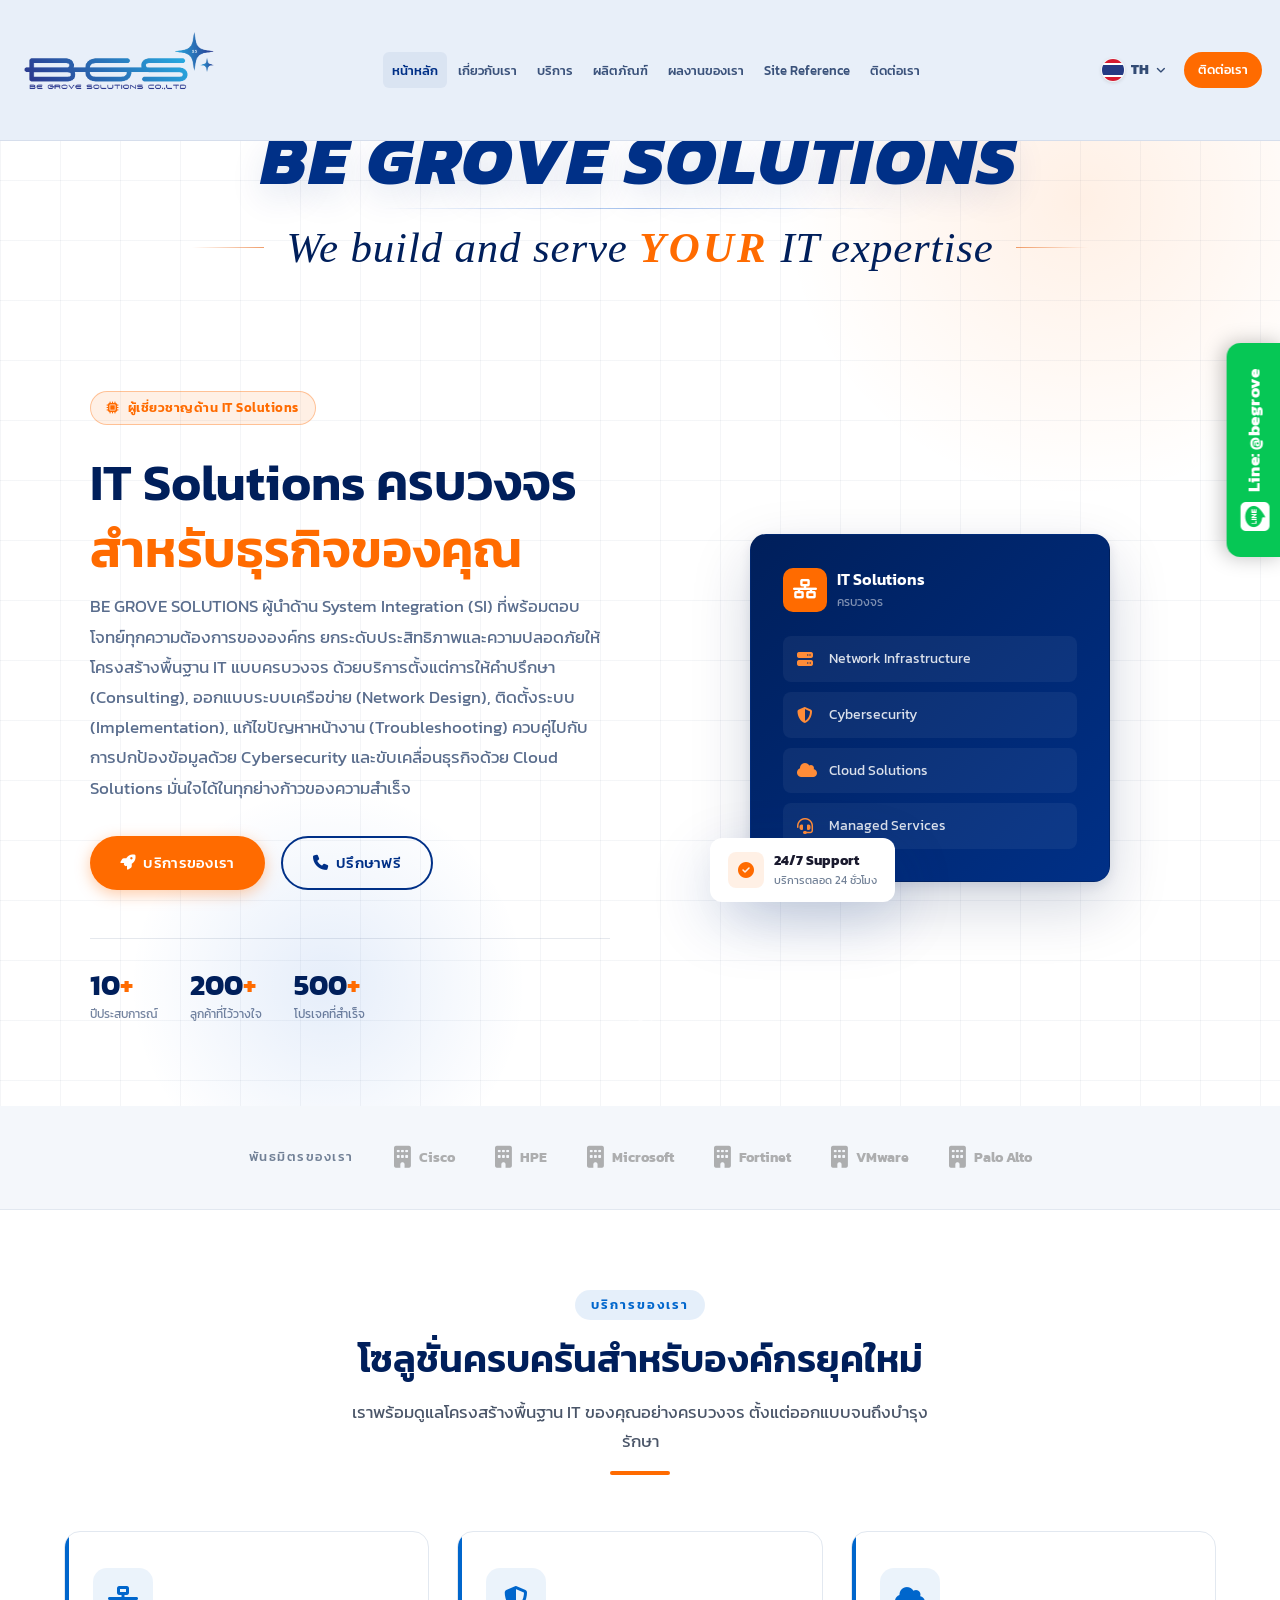
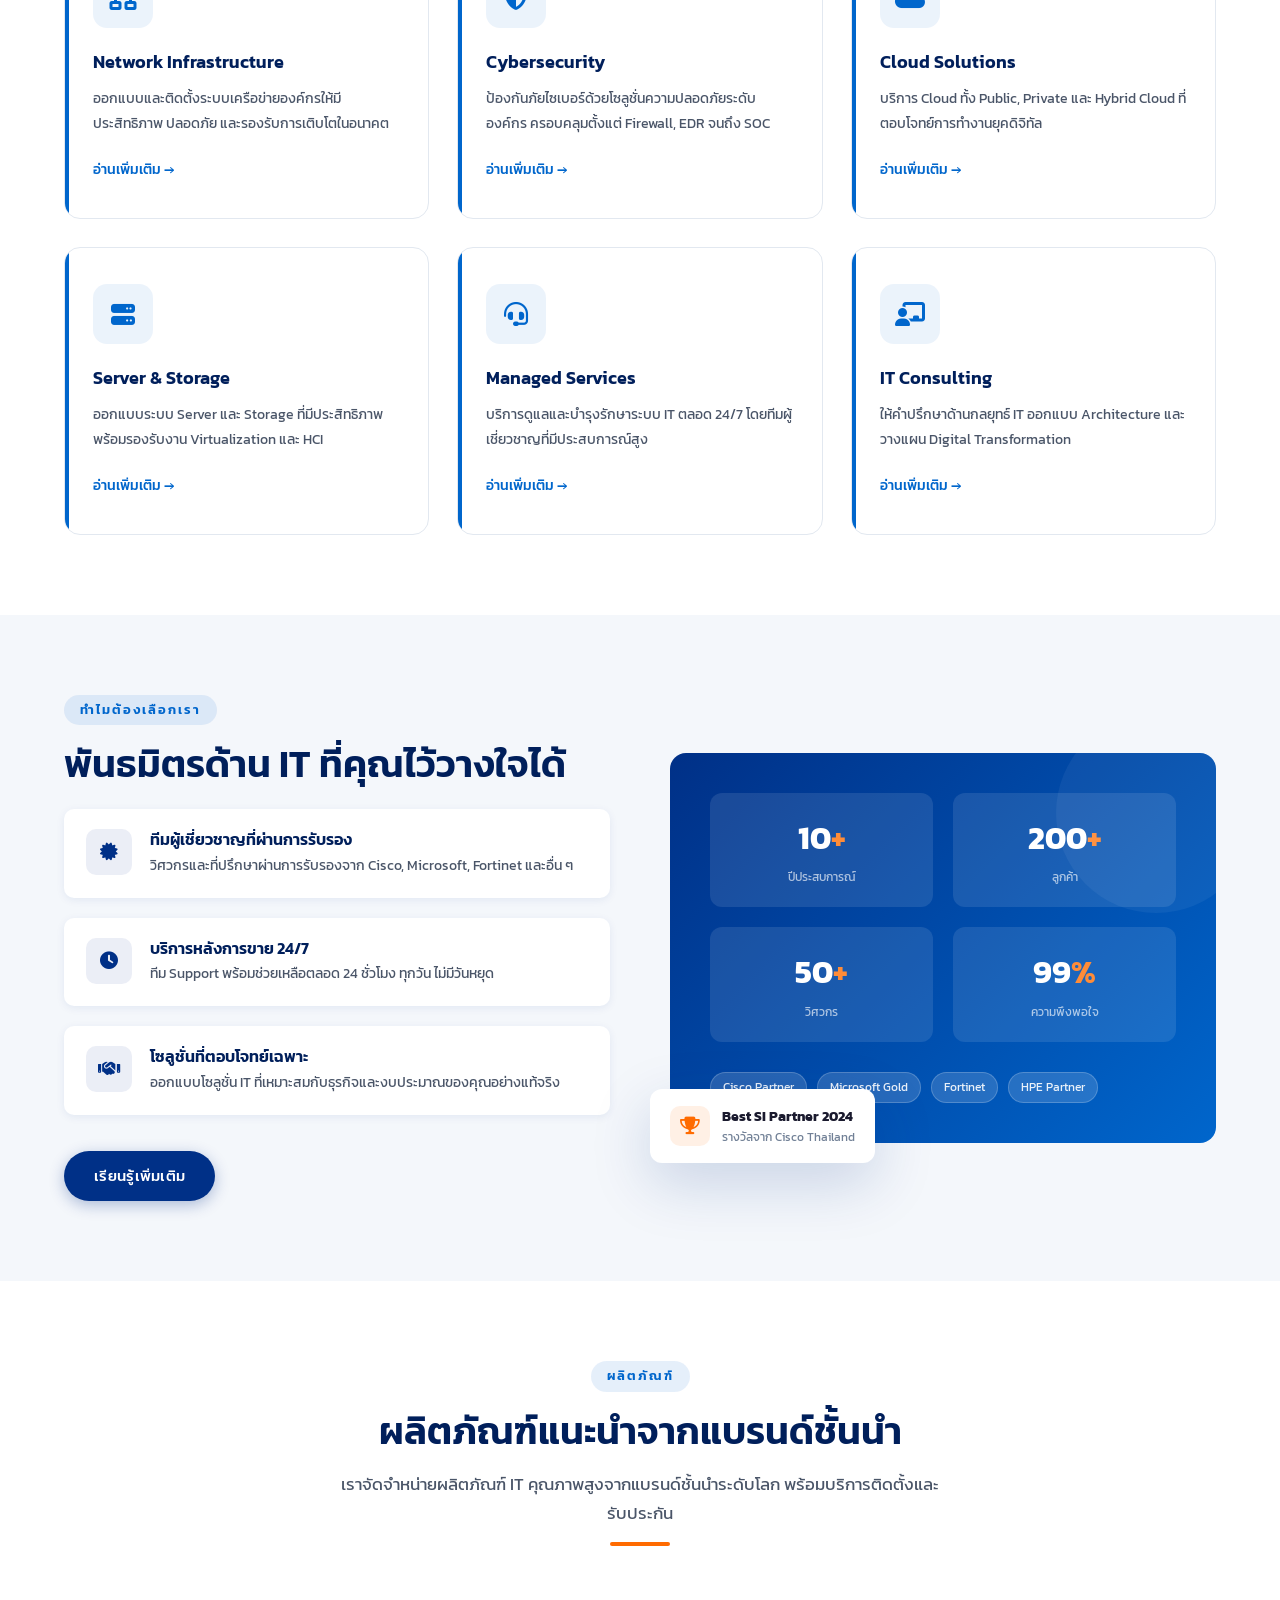
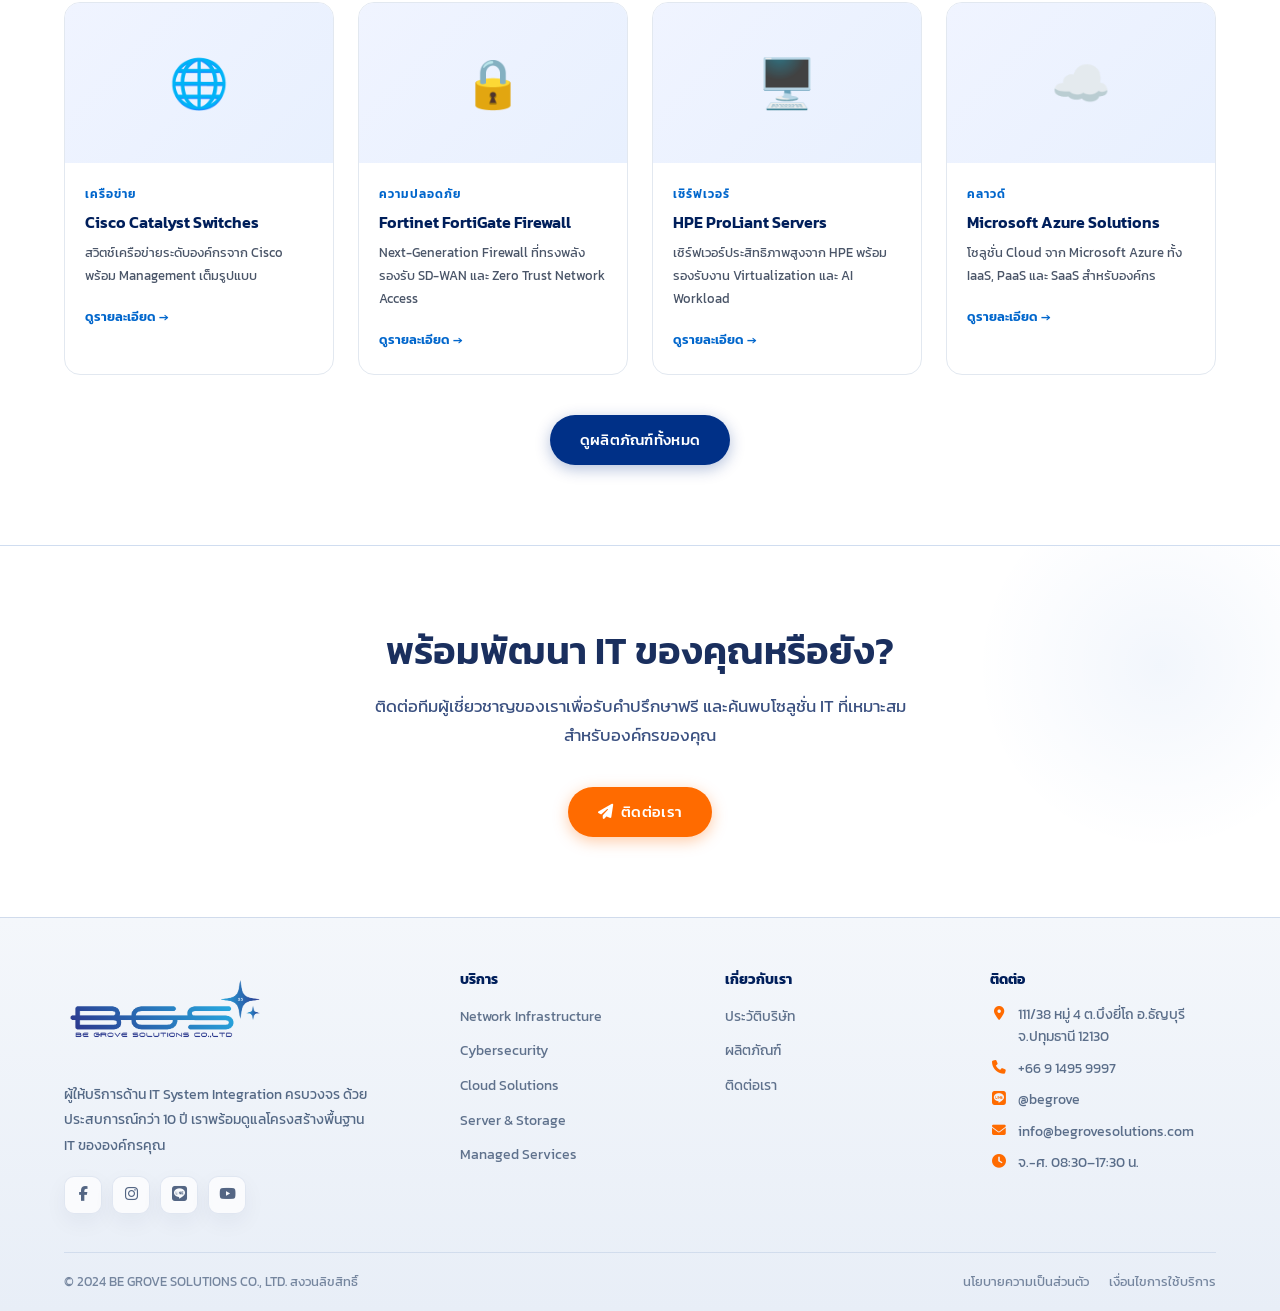
==== index.html @ efa77ac8 "Add hero brand lockup" ====
<!DOCTYPE html>
<html lang="th">
<head>
  <meta charset="UTF-8" />
  <meta name="viewport" content="width=device-width, initial-scale=1.0" />
  <title>BE GROVE SOLUTIONS CO., LTD | System Integrator</title>
  <meta name="description" content="BE GROVE SOLUTIONS CO., LTD - ผู้ให้บริการด้าน IT System Integration โซลูชั่นเทคโนโลยีครบวงจร" />
    <!-- ── Favicon ───────────────────────────────────── -->
  <link rel="icon" type="image/png" sizes="96x96" href="images/bgsfavicon/favicon-96x96.png" />
  <link rel="icon" type="image/svg+xml" href="images/bgsfavicon/favicon.svg" />
  <link rel="shortcut icon" href="images/bgsfavicon/favicon.ico" />
  <link rel="apple-touch-icon" sizes="180x180" href="images/bgsfavicon/apple-touch-icon.png" />
  <meta name="apple-mobile-web-app-title" content="BGS" />
  <link rel="manifest" href="images/bgsfavicon/site.webmanifest" />
<link rel="stylesheet" href="css/style.css" />
  <link rel="stylesheet" href="https://cdnjs.cloudflare.com/ajax/libs/font-awesome/6.5.0/css/all.min.css" />
</head>
<body>

<!-- ====== NAVBAR ====== -->
<nav class="navbar" id="navbar">
  <div class="nav-container">
    <a href="index.html" class="nav-logo">
      <img src="bgs-logo1.png" alt="BE GROVE SOLUTIONS CO., LTD" class="nav-logo-img" />
    </a>
    <ul class="nav-menu">
      <li><a href="index.html" class="nav-link" data-th="หน้าหลัก" data-en="Home">หน้าหลัก</a></li>
      <li><a href="about.html" class="nav-link" data-th="เกี่ยวกับเรา" data-en="About Us">เกี่ยวกับเรา</a></li>
      <li><a href="services.html" class="nav-link" data-th="บริการ" data-en="Services">บริการ</a></li>
      <li><a href="products.html" class="nav-link" data-th="ผลิตภัณฑ์" data-en="Products">ผลิตภัณฑ์</a></li>
      <li><a href="projects.html" class="nav-link" data-th="ผลงานของเรา" data-en="Our Projects">ผลงานของเรา</a></li>
      <li><a href="reference.html" class="nav-link" data-th="Site Reference" data-en="Site Reference">Site Reference</a></li>
      <li><a href="contact.html" class="nav-link" data-th="ติดต่อเรา" data-en="Contact">ติดต่อเรา</a></li>
    </ul>
    <div class="nav-right">
      <div class="lang-switch">
        <button class="lang-btn active" data-lang="th">TH</button>
        <button class="lang-btn" data-lang="en">EN</button>
      </div>
      <a href="contact.html" class="nav-contact-btn" data-th="ติดต่อเรา" data-en="Contact Us">ติดต่อเรา</a>
    </div>
    <button class="hamburger" aria-label="Menu">
      <span></span><span></span><span></span>
    </button>
  </div>
</nav>

<!-- Mobile Menu -->
<div class="mobile-menu">
  <a href="index.html" class="nav-link" data-th="หน้าหลัก" data-en="Home">หน้าหลัก</a>
  <a href="about.html" class="nav-link" data-th="เกี่ยวกับเรา" data-en="About Us">เกี่ยวกับเรา</a>
  <a href="services.html" class="nav-link" data-th="บริการ" data-en="Services">บริการ</a>
  <a href="products.html" class="nav-link" data-th="ผลิตภัณฑ์" data-en="Products">ผลิตภัณฑ์</a>
  <a href="projects.html" class="nav-link" data-th="ผลงานของเรา" data-en="Our Projects">ผลงานของเรา</a>
  <a href="reference.html" class="nav-link" data-th="Site Reference" data-en="Site Reference">Site Reference</a>
  <a href="contact.html" class="nav-link" data-th="ติดต่อเรา" data-en="Contact">ติดต่อเรา</a>
  <div class="lang-switch"><button class="lang-btn active" data-lang="th">TH</button><button class="lang-btn" data-lang="en">EN</button></div>
  <a href="contact.html" class="nav-contact-btn" data-th="ติดต่อเรา" data-en="Contact Us">ติดต่อเรา</a>
</div>

<!-- ====== HERO ====== -->
<section class="hero">
  <div class="hero-bg">
    <div class="grid-pattern"></div>
    <div class="circle1"></div>
    <div class="circle2"></div>
  </div>

  <div class="hero-content">
    <div class="hero-brand-lockup">
      <div class="hero-brand-name">BE GROVE SOLUTIONS</div>
      <p class="hero-slogan">
        <span class="slogan-line" aria-hidden="true"></span>
        <span>We build and serve <strong>YOUR</strong> IT expertise</span>
        <span class="slogan-line" aria-hidden="true"></span>
      </p>
    </div>
    <div class="hero-text">
      <div class="hero-badge">
        <i class="fas fa-microchip"></i>
        <span data-th="ผู้เชี่ยวชาญด้าน IT Solutions" data-en="Certified IT Solutions Partner">ผู้เชี่ยวชาญด้าน IT Solutions</span>
      </div>
      <h1>
        <span class="th-text">IT Solutions ครบวงจร<br/><span class="highlight">สำหรับธุรกิจของคุณ</span></span>
        <span class="en-text" style="display:none;">Complete IT Solutions<br/><span class="highlight">For Your Business</span></span>
      </h1>
      <p class="subtitle" data-th="BE GROVE SOLUTIONS ผู้นำด้าน System Integration (SI) ที่พร้อมตอบโจทย์ทุกความต้องการขององค์กร ยกระดับประสิทธิภาพและความปลอดภัยให้โครงสร้างพื้นฐาน IT แบบครบวงจร ด้วยบริการตั้งแต่การให้คำปรึกษา (Consulting), ออกแบบระบบเครือข่าย (Network Design), ติดตั้งระบบ (Implementation), แก้ไขปัญหาหน้างาน (Troubleshooting) ควบคู่ไปกับการปกป้องข้อมูลด้วย Cybersecurity และขับเคลื่อนธุรกิจด้วย Cloud Solutions มั่นใจได้ในทุกย่างก้าวของความสำเร็จ" data-en="BE GROVE SOLUTIONS is your premier System Integration partner, dedicated to meeting every corporate need. We deliver comprehensive Network and System Infrastructure services—ranging from Consulting and Network Design to seamless Implementation and expert Troubleshooting—fully integrated with robust Cybersecurity and cutting-edge Cloud Solutions.">
        BE GROVE SOLUTIONS ผู้นำด้าน System Integration (SI) ที่พร้อมตอบโจทย์ทุกความต้องการขององค์กร ยกระดับประสิทธิภาพและความปลอดภัยให้โครงสร้างพื้นฐาน IT แบบครบวงจร ด้วยบริการตั้งแต่การให้คำปรึกษา (Consulting), ออกแบบระบบเครือข่าย (Network Design), ติดตั้งระบบ (Implementation), แก้ไขปัญหาหน้างาน (Troubleshooting) ควบคู่ไปกับการปกป้องข้อมูลด้วย Cybersecurity และขับเคลื่อนธุรกิจด้วย Cloud Solutions มั่นใจได้ในทุกย่างก้าวของความสำเร็จ
      </p>
      <div class="hero-cta">
        <a href="services.html" class="btn btn-primary">
          <i class="fas fa-rocket"></i>
          <span data-th="บริการของเรา" data-en="Our Services">บริการของเรา</span>
        </a>
        <a href="contact.html" class="btn btn-outline">
          <i class="fas fa-phone"></i>
          <span data-th="ปรึกษาฟรี" data-en="Free Consultation">ปรึกษาฟรี</span>
        </a>
      </div>
      <div class="hero-stats">
        <div class="stat">
          <span class="num">10<span>+</span></span>
          <span class="label" data-th="ปีประสบการณ์" data-en="Years Experience">ปีประสบการณ์</span>
        </div>
        <div class="stat">
          <span class="num">200<span>+</span></span>
          <span class="label" data-th="ลูกค้าที่ไว้วางใจ" data-en="Trusted Clients">ลูกค้าที่ไว้วางใจ</span>
        </div>
        <div class="stat">
          <span class="num">500<span>+</span></span>
          <span class="label" data-th="โปรเจคที่สำเร็จ" data-en="Completed Projects">โปรเจคที่สำเร็จ</span>
        </div>
      </div>
    </div>

    <div class="hero-visual">
      <div class="hero-card-stack">
        <div class="hero-main-card">
          <div class="card-header">
            <div class="card-icon"><i class="fas fa-network-wired"></i></div>
            <div>
              <div class="card-title" data-th="IT Solutions" data-en="IT Solutions">IT Solutions</div>
              <div class="card-sub" data-th="ครบวงจร" data-en="Complete">ครบวงจร</div>
            </div>
          </div>
          <div class="service-list">
            <div class="service-item">
              <i class="fas fa-server"></i>
              <span data-th="Network Infrastructure" data-en="Network Infrastructure">Network Infrastructure</span>
            </div>
            <div class="service-item">
              <i class="fas fa-shield-alt"></i>
              <span data-th="Cybersecurity" data-en="Cybersecurity">Cybersecurity</span>
            </div>
            <div class="service-item">
              <i class="fas fa-cloud"></i>
              <span data-th="Cloud Solutions" data-en="Cloud Solutions">Cloud Solutions</span>
            </div>
            <div class="service-item">
              <i class="fas fa-headset"></i>
              <span data-th="Managed Services" data-en="Managed Services">Managed Services</span>
            </div>
          </div>
        </div>
        <div class="hero-float-badge badge2">
          <div class="badge-icon"><i class="fas fa-check-circle"></i></div>
          <div class="badge-text">
            <div class="b1">24/7 Support</div>
            <div class="b2" data-th="บริการตลอด 24 ชั่วโมง" data-en="Round the clock">บริการตลอด 24 ชั่วโมง</div>
          </div>
        </div>
      </div>
    </div>
  </div>

  <div class="hero-scroll">
    <div class="scroll-dot"></div>
    <span data-th="เลื่อนลง" data-en="Scroll">เลื่อนลง</span>
  </div>
</section>

<!-- ====== CLIENTS BAR ====== -->
<div class="clients-bar">
  <div class="container">
    <span class="clients-label" data-th="พันธมิตรของเรา" data-en="Our Partners">พันธมิตรของเรา</span>
    <div class="clients-logos">
      <div class="partner-logo"><i class="fas fa-building"></i> Cisco</div>
      <div class="partner-logo"><i class="fas fa-building"></i> HPE</div>
      <div class="partner-logo"><i class="fas fa-building"></i> Microsoft</div>
      <div class="partner-logo"><i class="fas fa-building"></i> Fortinet</div>
      <div class="partner-logo"><i class="fas fa-building"></i> VMware</div>
      <div class="partner-logo"><i class="fas fa-building"></i> Palo Alto</div>
    </div>
  </div>
</div>

<!-- ====== SERVICES ====== -->
<section class="services-section section-padding">
  <div class="container">
    <div class="section-header">
      <div class="section-tag" data-th="บริการของเรา" data-en="Our Services">บริการของเรา</div>
      <h2 data-th="โซลูชั่นครบครันสำหรับองค์กรยุคใหม่" data-en="Complete Solutions for Modern Organizations">โซลูชั่นครบครันสำหรับองค์กรยุคใหม่</h2>
      <p data-th="เราพร้อมดูแลโครงสร้างพื้นฐาน IT ของคุณอย่างครบวงจร ตั้งแต่ออกแบบจนถึงบำรุงรักษา" data-en="We manage your IT infrastructure end-to-end, from design to ongoing maintenance.">เราพร้อมดูแลโครงสร้างพื้นฐาน IT ของคุณอย่างครบวงจร ตั้งแต่ออกแบบจนถึงบำรุงรักษา</p>
      <div class="divider"></div>
    </div>
    <div class="services-grid">
      <div class="service-card">
        <div class="service-icon"><i class="fas fa-network-wired"></i></div>
        <h3 data-th="Network Infrastructure" data-en="Network Infrastructure">Network Infrastructure</h3>
        <p data-th="ออกแบบและติดตั้งระบบเครือข่ายองค์กรให้มีประสิทธิภาพ ปลอดภัย และรองรับการเติบโตในอนาคต" data-en="Design and deploy enterprise network systems that are efficient, secure, and scalable.">ออกแบบและติดตั้งระบบเครือข่ายองค์กรให้มีประสิทธิภาพ ปลอดภัย และรองรับการเติบโตในอนาคต</p>
        <a href="services.html" class="read-more" data-th="อ่านเพิ่มเติม →" data-en="Read More →">อ่านเพิ่มเติม →</a>
      </div>
      <div class="service-card">
        <div class="service-icon"><i class="fas fa-shield-alt"></i></div>
        <h3 data-th="Cybersecurity" data-en="Cybersecurity">Cybersecurity</h3>
        <p data-th="ป้องกันภัยไซเบอร์ด้วยโซลูชั่นความปลอดภัยระดับองค์กร ครอบคลุมตั้งแต่ Firewall, EDR จนถึง SOC" data-en="Enterprise-grade cyber protection from Firewall and EDR to SOC monitoring.">ป้องกันภัยไซเบอร์ด้วยโซลูชั่นความปลอดภัยระดับองค์กร ครอบคลุมตั้งแต่ Firewall, EDR จนถึง SOC</p>
        <a href="services.html" class="read-more" data-th="อ่านเพิ่มเติม →" data-en="Read More →">อ่านเพิ่มเติม →</a>
      </div>
      <div class="service-card">
        <div class="service-icon"><i class="fas fa-cloud"></i></div>
        <h3 data-th="Cloud Solutions" data-en="Cloud Solutions">Cloud Solutions</h3>
        <p data-th="บริการ Cloud ทั้ง Public, Private และ Hybrid Cloud ที่ตอบโจทย์การทำงานยุคดิจิทัล" data-en="Public, Private, and Hybrid Cloud services for digital-era workloads.">บริการ Cloud ทั้ง Public, Private และ Hybrid Cloud ที่ตอบโจทย์การทำงานยุคดิจิทัล</p>
        <a href="services.html" class="read-more" data-th="อ่านเพิ่มเติม →" data-en="Read More →">อ่านเพิ่มเติม →</a>
      </div>
      <div class="service-card">
        <div class="service-icon"><i class="fas fa-server"></i></div>
        <h3 data-th="Server &amp; Storage" data-en="Server &amp; Storage">Server &amp; Storage</h3>
        <p data-th="ออกแบบระบบ Server และ Storage ที่มีประสิทธิภาพ พร้อมรองรับงาน Virtualization และ HCI" data-en="Design high-performance server and storage systems supporting virtualization and HCI.">ออกแบบระบบ Server และ Storage ที่มีประสิทธิภาพ พร้อมรองรับงาน Virtualization และ HCI</p>
        <a href="services.html" class="read-more" data-th="อ่านเพิ่มเติม →" data-en="Read More →">อ่านเพิ่มเติม →</a>
      </div>
      <div class="service-card">
        <div class="service-icon"><i class="fas fa-headset"></i></div>
        <h3 data-th="Managed Services" data-en="Managed Services">Managed Services</h3>
        <p data-th="บริการดูแลและบำรุงรักษาระบบ IT ตลอด 24/7 โดยทีมผู้เชี่ยวชาญที่มีประสบการณ์สูง" data-en="24/7 IT system maintenance and support by our team of experienced specialists.">บริการดูแลและบำรุงรักษาระบบ IT ตลอด 24/7 โดยทีมผู้เชี่ยวชาญที่มีประสบการณ์สูง</p>
        <a href="services.html" class="read-more" data-th="อ่านเพิ่มเติม →" data-en="Read More →">อ่านเพิ่มเติม →</a>
      </div>
      <div class="service-card">
        <div class="service-icon"><i class="fas fa-chalkboard-teacher"></i></div>
        <h3 data-th="IT Consulting" data-en="IT Consulting">IT Consulting</h3>
        <p data-th="ให้คำปรึกษาด้านกลยุทธ์ IT ออกแบบ Architecture และวางแผน Digital Transformation" data-en="IT strategy consulting, architecture design, and Digital Transformation planning.">ให้คำปรึกษาด้านกลยุทธ์ IT ออกแบบ Architecture และวางแผน Digital Transformation</p>
        <a href="services.html" class="read-more" data-th="อ่านเพิ่มเติม →" data-en="Read More →">อ่านเพิ่มเติม →</a>
      </div>
    </div>
  </div>
</section>

<!-- ====== WHY CHOOSE US ====== -->
<section class="why-section section-padding">
  <div class="container">
    <div class="why-grid">
      <div class="why-text">
        <div class="section-tag" data-th="ทำไมต้องเลือกเรา" data-en="Why Choose Us">ทำไมต้องเลือกเรา</div>
        <h2 data-th="พันธมิตรด้าน IT ที่คุณไว้วางใจได้" data-en="The IT Partner You Can Rely On">พันธมิตรด้าน IT ที่คุณไว้วางใจได้</h2>
        <div class="why-features">
          <div class="why-feature">
            <div class="feat-icon"><i class="fas fa-certificate"></i></div>
            <div>
              <h4 data-th="ทีมผู้เชี่ยวชาญที่ผ่านการรับรอง" data-en="Certified Expert Team">ทีมผู้เชี่ยวชาญที่ผ่านการรับรอง</h4>
              <p data-th="วิศวกรและที่ปรึกษาผ่านการรับรองจาก Cisco, Microsoft, Fortinet และอื่น ๆ" data-en="Engineers and consultants certified by Cisco, Microsoft, Fortinet and more.">วิศวกรและที่ปรึกษาผ่านการรับรองจาก Cisco, Microsoft, Fortinet และอื่น ๆ</p>
            </div>
          </div>
          <div class="why-feature">
            <div class="feat-icon"><i class="fas fa-clock"></i></div>
            <div>
              <h4 data-th="บริการหลังการขาย 24/7" data-en="24/7 After-Sales Support">บริการหลังการขาย 24/7</h4>
              <p data-th="ทีม Support พร้อมช่วยเหลือตลอด 24 ชั่วโมง ทุกวัน ไม่มีวันหยุด" data-en="Our support team is available around the clock, 365 days a year.">ทีม Support พร้อมช่วยเหลือตลอด 24 ชั่วโมง ทุกวัน ไม่มีวันหยุด</p>
            </div>
          </div>
          <div class="why-feature">
            <div class="feat-icon"><i class="fas fa-handshake"></i></div>
            <div>
              <h4 data-th="โซลูชั่นที่ตอบโจทย์เฉพาะ" data-en="Tailored Solutions">โซลูชั่นที่ตอบโจทย์เฉพาะ</h4>
              <p data-th="ออกแบบโซลูชั่น IT ที่เหมาะสมกับธุรกิจและงบประมาณของคุณอย่างแท้จริง" data-en="We design IT solutions perfectly suited to your business needs and budget.">ออกแบบโซลูชั่น IT ที่เหมาะสมกับธุรกิจและงบประมาณของคุณอย่างแท้จริง</p>
            </div>
          </div>
        </div>
        <a href="about.html" class="btn btn-secondary" data-th="เรียนรู้เพิ่มเติม" data-en="Learn More">เรียนรู้เพิ่มเติม</a>
      </div>

      <div class="why-visual">
        <div class="why-img-card">
          <div class="card-stat-grid">
            <div class="cstat">
              <div class="cnum">10<span>+</span></div>
              <div class="clabel" data-th="ปีประสบการณ์" data-en="Years">ปีประสบการณ์</div>
            </div>
            <div class="cstat">
              <div class="cnum">200<span>+</span></div>
              <div class="clabel" data-th="ลูกค้า" data-en="Clients">ลูกค้า</div>
            </div>
            <div class="cstat">
              <div class="cnum">50<span>+</span></div>
              <div class="clabel" data-th="วิศวกร" data-en="Engineers">วิศวกร</div>
            </div>
            <div class="cstat">
              <div class="cnum">99<span>%</span></div>
              <div class="clabel" data-th="ความพึงพอใจ" data-en="Satisfaction">ความพึงพอใจ</div>
            </div>
          </div>
          <div class="cert-row">
            <span class="cert-badge">Cisco Partner</span>
            <span class="cert-badge">Microsoft Gold</span>
            <span class="cert-badge">Fortinet</span>
            <span class="cert-badge">HPE Partner</span>
          </div>
        </div>
        <div class="why-float">
          <div class="wf-icon"><i class="fas fa-trophy"></i></div>
          <div class="wf-text">
            <div class="t1" data-th="Best SI Partner 2024" data-en="Best SI Partner 2024">Best SI Partner 2024</div>
            <div class="t2" data-th="รางวัลจาก Cisco Thailand" data-en="Award from Cisco Thailand">รางวัลจาก Cisco Thailand</div>
          </div>
        </div>
      </div>
    </div>
  </div>
</section>

<!-- ====== PRODUCTS HIGHLIGHT ====== -->
<section class="products-section section-padding">
  <div class="container">
    <div class="section-header">
      <div class="section-tag" data-th="ผลิตภัณฑ์" data-en="Products">ผลิตภัณฑ์</div>
      <h2 data-th="ผลิตภัณฑ์แนะนำจากแบรนด์ชั้นนำ" data-en="Featured Products from Leading Brands">ผลิตภัณฑ์แนะนำจากแบรนด์ชั้นนำ</h2>
      <p data-th="เราจัดจำหน่ายผลิตภัณฑ์ IT คุณภาพสูงจากแบรนด์ชั้นนำระดับโลก พร้อมบริการติดตั้งและรับประกัน" data-en="We distribute high-quality IT products from top global brands with full installation and warranty support.">เราจัดจำหน่ายผลิตภัณฑ์ IT คุณภาพสูงจากแบรนด์ชั้นนำระดับโลก พร้อมบริการติดตั้งและรับประกัน</p>
      <div class="divider"></div>
    </div>
    <div class="products-grid">
      <div class="product-card">
        <div class="product-img">🌐</div>
        <div class="product-info">
          <div class="cat" data-th="เครือข่าย" data-en="Networking">เครือข่าย</div>
          <h4 data-th="Cisco Catalyst Switches" data-en="Cisco Catalyst Switches">Cisco Catalyst Switches</h4>
          <p data-th="สวิตช์เครือข่ายระดับองค์กรจาก Cisco พร้อม Management เต็มรูปแบบ" data-en="Enterprise-grade Cisco network switches with full management capability.">สวิตช์เครือข่ายระดับองค์กรจาก Cisco พร้อม Management เต็มรูปแบบ</p>
          <a href="products.html" class="product-link" data-th="ดูรายละเอียด →" data-en="View Details →">ดูรายละเอียด →</a>
        </div>
      </div>
      <div class="product-card">
        <div class="product-img">🔒</div>
        <div class="product-info">
          <div class="cat" data-th="ความปลอดภัย" data-en="Security">ความปลอดภัย</div>
          <h4 data-th="Fortinet FortiGate Firewall" data-en="Fortinet FortiGate Firewall">Fortinet FortiGate Firewall</h4>
          <p data-th="Next-Generation Firewall ที่ทรงพลัง รองรับ SD-WAN และ Zero Trust Network Access" data-en="Powerful Next-Generation Firewall with SD-WAN and Zero Trust Network Access support.">Next-Generation Firewall ที่ทรงพลัง รองรับ SD-WAN และ Zero Trust Network Access</p>
          <a href="products.html" class="product-link" data-th="ดูรายละเอียด →" data-en="View Details →">ดูรายละเอียด →</a>
        </div>
      </div>
      <div class="product-card">
        <div class="product-img">🖥️</div>
        <div class="product-info">
          <div class="cat" data-th="เซิร์ฟเวอร์" data-en="Server">เซิร์ฟเวอร์</div>
          <h4 data-th="HPE ProLiant Servers" data-en="HPE ProLiant Servers">HPE ProLiant Servers</h4>
          <p data-th="เซิร์ฟเวอร์ประสิทธิภาพสูงจาก HPE พร้อมรองรับงาน Virtualization และ AI Workload" data-en="High-performance HPE servers supporting virtualization and AI workloads.">เซิร์ฟเวอร์ประสิทธิภาพสูงจาก HPE พร้อมรองรับงาน Virtualization และ AI Workload</p>
          <a href="products.html" class="product-link" data-th="ดูรายละเอียด →" data-en="View Details →">ดูรายละเอียด →</a>
        </div>
      </div>
      <div class="product-card">
        <div class="product-img">☁️</div>
        <div class="product-info">
          <div class="cat" data-th="คลาวด์" data-en="Cloud">คลาวด์</div>
          <h4 data-th="Microsoft Azure Solutions" data-en="Microsoft Azure Solutions">Microsoft Azure Solutions</h4>
          <p data-th="โซลูชั่น Cloud จาก Microsoft Azure ทั้ง IaaS, PaaS และ SaaS สำหรับองค์กร" data-en="Microsoft Azure cloud solutions: IaaS, PaaS, and SaaS for enterprise use.">โซลูชั่น Cloud จาก Microsoft Azure ทั้ง IaaS, PaaS และ SaaS สำหรับองค์กร</p>
          <a href="products.html" class="product-link" data-th="ดูรายละเอียด →" data-en="View Details →">ดูรายละเอียด →</a>
        </div>
      </div>
    </div>
    <div style="text-align:center; margin-top:40px;">
      <a href="products.html" class="btn btn-secondary" data-th="ดูผลิตภัณฑ์ทั้งหมด" data-en="View All Products">ดูผลิตภัณฑ์ทั้งหมด</a>
    </div>
  </div>
</section>

<!-- ====== CTA ====== -->
<section class="cta-section">
  <div class="container">
    <div class="cta-inner">
      <h2 data-th="พร้อมพัฒนา IT ของคุณหรือยัง?" data-en="Ready to Transform Your IT?">พร้อมพัฒนา IT ของคุณหรือยัง?</h2>
      <p data-th="ติดต่อทีมผู้เชี่ยวชาญของเราเพื่อรับคำปรึกษาฟรี และค้นพบโซลูชั่น IT ที่เหมาะสมสำหรับองค์กรของคุณ" data-en="Contact our expert team for a free consultation and discover the right IT solution for your organization.">ติดต่อทีมผู้เชี่ยวชาญของเราเพื่อรับคำปรึกษาฟรี และค้นพบโซลูชั่น IT ที่เหมาะสมสำหรับองค์กรของคุณ</p>
      <div class="cta-buttons">
        <a href="contact.html" class="btn btn-primary">
          <i class="fas fa-paper-plane"></i>
          <span data-th="ติดต่อเรา" data-en="Contact Us">ติดต่อเรา</span>
        </a>
      </div>
    </div>
  </div>
</section>

<!-- ====== FOOTER ====== -->
<footer class="footer">
  <div class="container">
    <div class="footer-inner">
      <div class="footer-brand">
        <div class="logo-wrap">
          <img src="bgs-logo1.png" alt="BE GROVE SOLUTIONS CO., LTD" class="footer-logo-img" />
        </div>
        <p data-th="ผู้ให้บริการด้าน IT System Integration ครบวงจร ด้วยประสบการณ์กว่า 10 ปี เราพร้อมดูแลโครงสร้างพื้นฐาน IT ขององค์กรคุณ" data-en="A complete IT System Integration service provider. With over 10 years of experience, we are ready to support your organization's IT infrastructure.">ผู้ให้บริการด้าน IT System Integration ครบวงจร ด้วยประสบการณ์กว่า 10 ปี เราพร้อมดูแลโครงสร้างพื้นฐาน IT ขององค์กรคุณ</p>
        <div class="footer-social">
          <a href="https://www.facebook.com/profile.php?id=100091467513179" target="_blank" rel="noopener"><i class="fab fa-facebook-f"></i></a>
          <a href="https://www.instagram.com/begrovesolutions?igsh=bWhna2h3eXF0ODZ2&utm_source=qr" target="_blank" rel="noopener" aria-label="Instagram"><i class="fab fa-instagram"></i></a>
          <a href="https://line.me/ti/p/@begrove" target="_blank" rel="noopener"><i class="fab fa-line"></i></a>
          <a href="#"><i class="fab fa-youtube"></i></a>
        </div>
      </div>

      <div class="footer-links">
      <div class="footer-col">
        <h4 data-th="บริการ" data-en="Services">บริการ</h4>
        <ul>
          <li><a href="services.html" data-th="Network Infrastructure" data-en="Network Infrastructure">Network Infrastructure</a></li>
          <li><a href="services.html" data-th="Cybersecurity" data-en="Cybersecurity">Cybersecurity</a></li>
          <li><a href="services.html" data-th="Cloud Solutions" data-en="Cloud Solutions">Cloud Solutions</a></li>
          <li><a href="services.html" data-th="Server &amp; Storage" data-en="Server &amp; Storage">Server &amp; Storage</a></li>
          <li><a href="services.html" data-th="Managed Services" data-en="Managed Services">Managed Services</a></li>
        </ul>
      </div>

      <div class="footer-col">
        <h4 data-th="เกี่ยวกับเรา" data-en="Company">เกี่ยวกับเรา</h4>
        <ul>
          <li><a href="about.html" data-th="ประวัติบริษัท" data-en="Our Story">ประวัติบริษัท</a></li>
          <li><a href="products.html" data-th="ผลิตภัณฑ์" data-en="Products">ผลิตภัณฑ์</a></li>
          <li><a href="contact.html" data-th="ติดต่อเรา" data-en="Contact">ติดต่อเรา</a></li>
        </ul>
      </div>

      <div class="footer-col">
        <h4 data-th="ติดต่อ" data-en="Contact">ติดต่อ</h4>
        <ul>
          <li class="contact-li"><i class="fas fa-map-marker-alt"></i><span data-th="111/38 หมู่ 4 ต.บึงยี่โถ อ.ธัญบุรี จ.ปทุมธานี 12130" data-en="111/38 Moo 4, Buengyitho, Thanyaburi, Pathumtani 12130">111/38 หมู่ 4 ต.บึงยี่โถ อ.ธัญบุรี จ.ปทุมธานี 12130</span></li>
          <li class="contact-li"><i class="fas fa-phone"></i><span>+66 9 1495 9997</span></li>
          <li class="contact-li"><i class="fab fa-line"></i><span>@begrove</span></li>
          <li class="contact-li"><i class="fas fa-envelope"></i><span>info@begrovesolutions.com</span></li>
          <li class="contact-li"><i class="fas fa-clock"></i><span data-th="จ.-ศ. 08:30–17:30 น." data-en="Mon–Fri 08:30–17:30">จ.-ศ. 08:30–17:30 น.</span></li>
        </ul>
      </div>
      </div>
    </div>

    <div class="footer-bottom">
      <p data-th="© 2024 BE GROVE SOLUTIONS CO., LTD. สงวนลิขสิทธิ์" data-en="© 2024 BE GROVE SOLUTIONS CO., LTD. All Rights Reserved.">© 2024 BE GROVE SOLUTIONS CO., LTD. สงวนลิขสิทธิ์</p>
      <div class="footer-bottom-links">
        <a href="#" data-th="นโยบายความเป็นส่วนตัว" data-en="Privacy Policy">นโยบายความเป็นส่วนตัว</a>
        <a href="#" data-th="เงื่อนไขการใช้บริการ" data-en="Terms of Service">เงื่อนไขการใช้บริการ</a>
      </div>
    </div>
  </div>
</footer>

<script src="js/main.js"></script>

<!-- STICKY LINE TAB -->
<a href="https://line.me/ti/p/@begrove" target="_blank" class="sticky-line-tab" title="Chat with us on LINE">
  <div class="slt-inner">
    <i class="fab fa-line slt-icon"></i>
    <span class="slt-label">Line: @begrove</span>
  </div>
</a>

</body>
</html>
---- css/style.css ----
/* =============================================
   BE GROVE SOLUTIONS CO., LTD - Main Stylesheet
   ============================================= */

@import url('https://fonts.googleapis.com/css2?family=Kanit:wght@300;400;500;600;700&family=Inter:wght@300;400;500;600;700&display=swap');

/* ---- CSS Variables ---- */
:root {
  --primary: #003087;
  --primary-dark: #001f5b;
  --secondary: #0066cc;
  --accent: #ff6b00;
  --accent-light: #ff8c38;
  --bg-light: #f4f7fb;
  --bg-white: #ffffff;
  --text-dark: #1a1a2e;
  --text-medium: #4a5568;
  --text-light: #718096;
  --border: #e2e8f0;
  --shadow-sm: 0 2px 8px rgba(0,48,135,0.08);
  --shadow-md: 0 8px 30px rgba(0,48,135,0.12);
  --shadow-lg: 0 20px 60px rgba(0,48,135,0.18);
  --radius: 10px;
  --radius-lg: 16px;
  --transition: all 0.3s ease;
  --font-thai: 'Kanit', sans-serif;
  --font-en: 'Inter', sans-serif;
}

/* ---- Reset & Base ---- */
*, *::before, *::after { box-sizing: border-box; margin: 0; padding: 0; }
html { scroll-behavior: smooth; font-size: 16px; }
body {
  font-family: var(--font-thai);
  color: var(--text-dark);
  background: var(--bg-white);
  line-height: 1.6;
  overflow-x: hidden;
}
a { text-decoration: none; color: inherit; }
img { max-width: 100%; display: block; }
ul { list-style: none; }
button { cursor: pointer; border: none; outline: none; }
.container { max-width: 1200px; margin: 0 auto; padding: 0 24px; }
.section-padding { padding: 80px 0; }

/* ---- Typography ---- */
h1, h2, h3, h4, h5 { line-height: 1.3; font-weight: 600; }
h1 { font-size: clamp(2rem, 5vw, 3.2rem); }
h2 { font-size: clamp(1.6rem, 3.5vw, 2.4rem); }
h3 { font-size: clamp(1.2rem, 2.5vw, 1.5rem); }
p { color: var(--text-medium); line-height: 1.75; }

/* ---- Buttons ---- */
.btn {
  display: inline-flex; align-items: center; gap: 8px;
  padding: 13px 30px; border-radius: 50px; font-size: 0.95rem;
  font-family: var(--font-thai); font-weight: 500;
  transition: var(--transition); letter-spacing: 0.3px;
}
.btn-primary {
  background: var(--accent); color: #fff;
  box-shadow: 0 4px 15px rgba(255,107,0,0.35);
}
.btn-primary:hover {
  background: var(--accent-light); transform: translateY(-2px);
  box-shadow: 0 8px 25px rgba(255,107,0,0.45);
}
.btn-outline {
  border: 2px solid var(--primary); color: var(--primary);
  background: transparent;
}
.btn-outline:hover { background: var(--primary); color: #fff; transform: translateY(-2px); }
.btn-secondary {
  background: var(--primary); color: #fff;
  box-shadow: 0 4px 15px rgba(0,48,135,0.3);
}
.btn-secondary:hover {
  background: var(--primary-dark); transform: translateY(-2px);
}
.btn-light {
  background: #fff; color: var(--primary);
  box-shadow: var(--shadow-sm);
}
.btn-light:hover { background: var(--bg-light); transform: translateY(-2px); }

/* ---- Section Headers ---- */
.section-header { text-align: center; margin-bottom: 56px; }
.section-tag {
  display: inline-block; background: rgba(0,102,204,0.1); color: var(--secondary);
  font-size: 0.8rem; font-weight: 600; letter-spacing: 2px; text-transform: uppercase;
  padding: 5px 16px; border-radius: 50px; margin-bottom: 14px;
}
.section-header h2 { color: var(--primary-dark); margin-bottom: 14px; }
.section-header p { max-width: 600px; margin: 0 auto; color: var(--text-medium); font-size: 1.05rem; }
.divider {
  width: 60px; height: 4px; background: var(--accent);
  border-radius: 2px; margin: 14px auto 0;
}

/* ============================================
   NAVBAR
   ============================================ */
.navbar {
  position: fixed; top: 0; left: 0; width: 100%; z-index: 999;
  padding: 0; transition: var(--transition);
  background: #e8eff9; overflow: visible;
  border-bottom: 1px solid rgba(0, 30, 80, 0.08);
}
.navbar.scrolled {
  background: rgba(232, 239, 249, 0.97);
  backdrop-filter: blur(12px);
  box-shadow: 0 4px 24px rgba(0, 30, 80, 0.08);
}
.navbar.solid { background: #e8eff9; }
.nav-container {
  max-width: 1380px; margin: 0 auto; padding: 0 18px;
  display: flex; align-items: center; justify-content: space-between; gap: 12px;
  height: 140px;
}
/* ── Logo: blue logo บน page bg ขาว — สะอาด ไม่ต้องมี card ── */
.nav-logo {
  display: inline-flex; align-items: center; gap: 12px;
  transition: var(--transition);
}
.nav-logo-img {
  height: 96px;
  width: auto;
  object-fit: contain;
  display: block;
  transition: var(--transition);
}
.nav-logo:hover .nav-logo-img { transform: scale(1.03); }
.nav-menu { flex: 1 1 auto; min-width: 0; display: flex; align-items: center; justify-content: center; gap: 2px; }
.nav-menu li { flex: 0 0 auto; }
.nav-link {
  color: rgba(0, 30, 80, 0.75); font-size: 0.84rem; font-weight: 500;
  padding: 8px 9px; border-radius: 6px; transition: var(--transition);
  font-family: var(--font-thai);
  white-space: nowrap;
}
.nav-link:hover, .nav-link.active { color: var(--primary); background: rgba(0, 48, 135, 0.06); }
.nav-right { flex: 0 0 auto; display: flex; align-items: center; gap: 8px; }
.lang-switch {
  position: relative;
  display: inline-flex;
  align-items: flex-start;
  min-width: 76px;
  z-index: 40;
}
.lang-btn {
  display: none;
  align-items: center;
  gap: 7px;
  width: 84px;
  min-height: 34px;
  padding: 6px 10px;
  border: none;
  border-radius: 4px;
  color: rgba(0, 30, 80, 0.78);
  background: rgba(255, 255, 255, 0.92);
  font-size: 0.86rem;
  font-weight: 800;
  line-height: 1;
  transition: var(--transition);
  cursor: pointer;
  font-family: var(--font-thai);
  box-shadow: 0 8px 18px rgba(0, 30, 80, 0.08);
}
.lang-btn::before {
  content: "";
  flex: 0 0 auto;
  width: 22px;
  height: 22px;
  border-radius: 50%;
  box-shadow: 0 0 0 1px rgba(255, 255, 255, 0.75), 0 1px 4px rgba(0, 0, 0, 0.18);
}
.lang-btn[data-lang="th"]::before {
  background: linear-gradient(
    to bottom,
    #d51b30 0 16%,
    #fff 16% 28%,
    #253a83 28% 72%,
    #fff 72% 84%,
    #d51b30 84% 100%
  );
}
.lang-btn[data-lang="en"]::before {
  content: "🇬🇧";
  display: inline-flex;
  align-items: center;
  justify-content: center;
  background: #1f3b88;
  font-size: 18px;
  line-height: 1;
}
.lang-btn.active {
  display: inline-flex;
  order: 1;
  background: transparent;
  color: rgba(0, 30, 80, 0.78);
  box-shadow: none;
}
.lang-btn.active::after {
  content: "\f107";
  font-family: "Font Awesome 6 Free";
  font-weight: 900;
  margin-left: auto;
  font-size: 11px;
}
.lang-switch.open .lang-btn.active::after,
.lang-switch:hover .lang-btn.active::after {
  content: "\f106";
}
.lang-switch.open .lang-btn:not(.active),
.lang-switch:hover .lang-btn:not(.active) {
  position: absolute;
  top: calc(100% + 8px);
  left: 0;
  display: inline-flex;
  order: 2;
}
.lang-switch.open .lang-btn:hover,
.lang-switch:hover .lang-btn:hover {
  background: rgba(0, 30, 80, 0.08);
}
.nav-contact-btn {
  background: var(--accent); color: #fff; padding: 8px 14px;
  border-radius: 50px; font-size: 0.8rem; font-weight: 500;
  transition: var(--transition); font-family: var(--font-thai);
}
.nav-contact-btn:hover { background: var(--accent-light); transform: translateY(-1px); }
.hamburger {
  display: none; flex-direction: column; gap: 5px;
  background: transparent; padding: 4px; cursor: pointer;
}
.hamburger span { width: 24px; height: 2px; background: var(--primary-dark); border-radius: 2px; transition: var(--transition); }
.mobile-menu {
  display: none; position: fixed; top: 140px; left: 0; width: 100%;
  background: #e8eff9; padding: 20px 24px 30px;
  border-top: 1px solid rgba(0, 30, 80, 0.10);
  box-shadow: 0 12px 30px rgba(0, 30, 80, 0.10);
  flex-direction: column; gap: 4px; z-index: 998;
}
.mobile-menu.open { display: flex; }
.mobile-menu .nav-link { display: block; padding: 12px 16px; font-size: 1rem; border-radius: 8px; }
.mobile-menu .lang-switch { margin-top: 16px; align-self: flex-start; }
.mobile-menu .nav-contact-btn { margin-top: 12px; text-align: center; padding: 12px 20px; border-radius: 8px; }

/* ============================================
   HERO
   ============================================ */
.hero {
  min-height: 100vh; position: relative; overflow: hidden;
  display: flex; align-items: center;
  background: #ffffff;
}
.hero-bg {
  position: absolute; inset: 0; overflow: hidden;
}
.hero-bg .grid-pattern {
  position: absolute; inset: 0;
  background-image:
    linear-gradient(rgba(0, 30, 80, 0.045) 1px, transparent 1px),
    linear-gradient(90deg, rgba(0, 30, 80, 0.045) 1px, transparent 1px);
  background-size: 60px 60px;
}
.hero-bg .circle1 {
  position: absolute; width: 600px; height: 600px; border-radius: 50%;
  background: radial-gradient(circle, rgba(255,107,0,0.10) 0%, transparent 70%);
  top: -100px; right: -100px;
}
.hero-bg .circle2 {
  position: absolute; width: 400px; height: 400px; border-radius: 50%;
  background: radial-gradient(circle, rgba(0,82,204,0.10) 0%, transparent 70%);
  bottom: -80px; left: 10%;
}
.hero-content {
  position: relative; z-index: 2;
  max-width: 1200px; margin: 0 auto; padding: 180px 24px 80px;
  display: grid; grid-template-columns: 1fr 1fr; gap: 60px; align-items: center;
}
.hero-brand-lockup {
  grid-column: 1 / -1;
  width: min(100%, 900px);
  margin: -54px auto 56px;
  text-align: center;
}
.hero-brand-name {
  display: inline-block;
  margin-bottom: 12px;
  color: var(--primary);
  font-size: clamp(2.45rem, 6vw, 4.35rem);
  font-weight: 800;
  font-style: italic;
  letter-spacing: 0.035em;
  line-height: 0.95;
  text-transform: uppercase;
  text-shadow: 0 12px 34px rgba(0, 48, 135, 0.12);
}
.hero-brand-name::after {
  content: "";
  display: block;
  width: min(68%, 520px);
  height: 1px;
  margin: 16px auto 0;
  background: linear-gradient(90deg, transparent, rgba(0, 82, 204, 0.36), transparent);
}
.hero-slogan {
  display: flex;
  align-items: center;
  justify-content: center;
  gap: 22px;
  margin: 0;
  color: var(--primary-dark);
  font-family: 'Georgia', 'Times New Roman', serif;
  font-size: clamp(1.55rem, 3.35vw, 2.75rem);
  font-style: italic;
  font-weight: 500;
  letter-spacing: 0.02em;
  line-height: 1.25;
}
.hero-slogan strong {
  color: var(--accent);
  font-family: inherit;
  font-weight: 700;
  letter-spacing: 0.075em;
  text-transform: uppercase;
}
.hero-slogan .slogan-line {
  flex: 0 1 72px;
  height: 1px;
  background: linear-gradient(90deg, transparent, rgba(232, 112, 38, 0.68));
}
.hero-slogan .slogan-line:last-child {
  background: linear-gradient(90deg, rgba(232, 112, 38, 0.68), transparent);
}
.hero-text { }
.hero-badge {
  display: inline-flex; align-items: center; gap: 8px;
  background: rgba(255,107,0,0.10); border: 1px solid rgba(255,107,0,0.35);
  color: var(--accent); padding: 6px 16px; border-radius: 50px;
  font-size: 0.8rem; font-weight: 600; margin-bottom: 24px; letter-spacing: 0.5px;
}
.hero-badge i { font-size: 0.75rem; }
.hero-text h1 { color: var(--primary-dark); margin-bottom: 10px; }
.hero-text h1 .highlight { color: var(--accent); }
.hero-text .subtitle {
  font-size: 1.05rem; color: rgba(0, 30, 80, 0.65);
  margin-bottom: 32px; max-width: 520px; line-height: 1.8;
}
.hero-cta { display: flex; gap: 16px; flex-wrap: wrap; margin-bottom: 48px; }
.hero-stats {
  display: flex; gap: 32px; padding-top: 32px;
  border-top: 1px solid rgba(0, 30, 80, 0.10);
}
.hero-stats .stat .num {
  font-size: 1.8rem; font-weight: 700; color: var(--primary-dark);
  display: block; line-height: 1;
}
.hero-stats .stat .num span { color: var(--accent); }
.hero-stats .stat .label { font-size: 0.78rem; color: rgba(0, 30, 80, 0.55); margin-top: 4px; }
.hero-visual { position: relative; display: flex; justify-content: center; }
.hero-card-stack { position: relative; }
.hero-main-card {
  background: linear-gradient(135deg, var(--primary-dark) 0%, var(--primary) 100%);
  border: 1px solid rgba(0, 30, 80, 0.15);
  border-radius: var(--radius-lg);
  padding: 32px; width: 360px;
  box-shadow: 0 24px 60px rgba(0, 30, 80, 0.18), 0 4px 12px rgba(0, 30, 80, 0.10);
}
.hero-main-card .card-header {
  display: flex; align-items: center; gap: 10px; margin-bottom: 24px;
}
.hero-main-card .card-icon {
  width: 44px; height: 44px; background: var(--accent); border-radius: 10px;
  display: flex; align-items: center; justify-content: center; font-size: 1.2rem; color: #fff;
}
.hero-main-card .card-title { color: #fff; font-size: 1rem; font-weight: 600; }
.hero-main-card .card-sub { color: rgba(255,255,255,0.5); font-size: 0.75rem; }
.service-list { display: flex; flex-direction: column; gap: 10px; }
.service-item {
  display: flex; align-items: center; gap: 12px;
  background: rgba(255,255,255,0.05); border-radius: 8px; padding: 12px 14px;
  transition: var(--transition);
}
.service-item:hover { background: rgba(255,255,255,0.1); }
.service-item i { color: var(--accent-light); font-size: 1rem; width: 20px; }
.service-item span { color: rgba(255,255,255,0.85); font-size: 0.85rem; }
.hero-float-badge {
  position: absolute; background: #fff; border-radius: 12px; padding: 12px 18px;
  box-shadow: var(--shadow-lg); display: flex; align-items: center; gap: 10px;
  animation: float 3s ease-in-out infinite;
}
.hero-float-badge.badge1 { top: -20px; right: -40px; }
.hero-float-badge.badge2 { bottom: -20px; left: -40px; animation-delay: 1.5s; }
.hero-float-badge .badge-icon { width: 36px; height: 36px; border-radius: 8px; display: flex; align-items: center; justify-content: center; font-size: 1rem; }
.hero-float-badge.badge1 .badge-icon { background: rgba(0,48,135,0.1); color: var(--primary); }
.hero-float-badge.badge2 .badge-icon { background: rgba(255,107,0,0.1); color: var(--accent); }
.hero-float-badge .badge-text .b1 { font-size: 0.85rem; font-weight: 700; color: var(--text-dark); }
.hero-float-badge .badge-text .b2 { font-size: 0.7rem; color: var(--text-light); }
@keyframes float { 0%,100%{transform:translateY(0)} 50%{transform:translateY(-10px)} }
.hero-scroll {
  position: absolute; bottom: 30px; left: 50%; transform: translateX(-50%);
  display: flex; flex-direction: column; align-items: center; gap: 8px;
  color: rgba(255,255,255,0.45); font-size: 0.75rem; z-index: 2;
}
.scroll-dot {
  width: 24px; height: 40px; border: 2px solid rgba(255,255,255,0.3);
  border-radius: 12px; position: relative;
}
.scroll-dot::after {
  content: ''; position: absolute; top: 6px; left: 50%; transform: translateX(-50%);
  width: 4px; height: 8px; background: rgba(255,255,255,0.5); border-radius: 2px;
  animation: scrollDown 2s infinite;
}
@keyframes scrollDown { 0%{opacity:1;top:6px} 100%{opacity:0;top:20px} }

/* ============================================
   CLIENTS / PARTNERS BAR
   ============================================ */
.clients-bar {
  background: var(--bg-light); padding: 40px 0; border-bottom: 1px solid var(--border);
}
.clients-bar .container { display: flex; align-items: center; gap: 40px; flex-wrap: wrap; justify-content: center; }
.clients-label { font-size: 0.8rem; color: var(--text-light); font-weight: 500; text-transform: uppercase; letter-spacing: 1.5px; white-space: nowrap; }
.clients-logos { display: flex; align-items: center; gap: 40px; flex-wrap: wrap; }
.partner-logo {
  display: flex; align-items: center; gap: 8px;
  color: var(--text-light); font-weight: 700; font-size: 0.9rem;
  opacity: 0.6; transition: var(--transition); filter: grayscale(100%);
}
.partner-logo:hover { opacity: 1; filter: none; color: var(--primary); }
.partner-logo i { font-size: 1.4rem; }

/* ============================================
   SERVICES OVERVIEW
   ============================================ */
.services-section { background: var(--bg-white); }
.services-grid { display: grid; grid-template-columns: repeat(3, 1fr); gap: 28px; }
.service-card {
  background: var(--bg-white); border: 1px solid var(--border);
  border-radius: var(--radius-lg); padding: 36px 28px;
  transition: var(--transition); position: relative; overflow: hidden;
}
.service-card::before {
  content: ''; position: absolute; top: 0; left: 0; width: 4px; height: 100%;
  background: var(--secondary); transition: var(--transition);
}
.service-card:hover { transform: translateY(-6px); box-shadow: var(--shadow-md); border-color: transparent; }
.service-card:hover::before { background: var(--accent); }
.service-icon {
  width: 60px; height: 60px; border-radius: 14px;
  background: rgba(0,102,204,0.08); color: var(--secondary);
  display: flex; align-items: center; justify-content: center;
  font-size: 1.5rem; margin-bottom: 22px; transition: var(--transition);
}
.service-card:hover .service-icon { background: var(--secondary); color: #fff; }
.service-card h3 { color: var(--primary-dark); margin-bottom: 12px; font-size: 1.15rem; }
.service-card p { font-size: 0.9rem; margin-bottom: 20px; }
.service-card .read-more {
  color: var(--secondary); font-size: 0.85rem; font-weight: 500;
  display: inline-flex; align-items: center; gap: 6px; transition: var(--transition);
}
.service-card:hover .read-more { color: var(--accent); gap: 10px; }

/* ============================================
   WHY CHOOSE US
   ============================================ */
.why-section { background: var(--bg-light); }
.why-grid { display: grid; grid-template-columns: 1fr 1fr; gap: 60px; align-items: center; }
.why-text .section-tag { text-align: left; display: inline-block; }
.why-text h2 { color: var(--primary-dark); margin-bottom: 20px; }
.why-text p { margin-bottom: 32px; }
.why-features { display: flex; flex-direction: column; gap: 20px; margin-bottom: 36px; }
.why-feature {
  display: flex; gap: 18px; align-items: flex-start;
  background: #fff; padding: 20px 22px; border-radius: var(--radius);
  box-shadow: var(--shadow-sm); transition: var(--transition);
}
.why-feature:hover { transform: translateX(6px); box-shadow: var(--shadow-md); }
.why-feature .feat-icon {
  width: 46px; height: 46px; border-radius: 10px; flex-shrink: 0;
  background: rgba(0,48,135,0.08); color: var(--primary);
  display: flex; align-items: center; justify-content: center; font-size: 1.1rem;
}
.why-feature h4 { color: var(--primary-dark); margin-bottom: 4px; font-size: 1rem; }
.why-feature p { font-size: 0.85rem; margin: 0; }
.why-visual { position: relative; }
.why-img-card {
  background: linear-gradient(135deg, var(--primary) 0%, var(--secondary) 100%);
  border-radius: var(--radius-lg); padding: 40px; color: #fff;
  position: relative; overflow: hidden;
}
.why-img-card::before {
  content: ''; position: absolute; top: -40px; right: -40px;
  width: 200px; height: 200px; border-radius: 50%;
  background: rgba(255,255,255,0.05);
}
.why-img-card .card-stat-grid { display: grid; grid-template-columns: 1fr 1fr; gap: 20px; margin-bottom: 30px; }
.why-img-card .cstat {
  background: rgba(255,255,255,0.1); border-radius: 12px; padding: 20px;
  text-align: center;
}
.why-img-card .cstat .cnum { font-size: 2rem; font-weight: 700; color: #fff; }
.why-img-card .cstat .cnum span { color: var(--accent-light); }
.why-img-card .cstat .clabel { font-size: 0.75rem; color: rgba(255,255,255,0.65); margin-top: 4px; }
.why-img-card .cert-row { display: flex; gap: 10px; flex-wrap: wrap; }
.cert-badge {
  background: rgba(255,255,255,0.15); border: 1px solid rgba(255,255,255,0.2);
  color: rgba(255,255,255,0.9); font-size: 0.75rem; padding: 5px 12px; border-radius: 20px;
}
.why-float {
  position: absolute; bottom: -20px; left: -20px;
  background: #fff; border-radius: 12px; padding: 16px 20px;
  box-shadow: var(--shadow-lg); display: flex; align-items: center; gap: 12px;
  z-index: 2;
}
.why-float .wf-icon { width: 40px; height: 40px; border-radius: 10px; background: rgba(255,107,0,0.1); color: var(--accent); display: flex; align-items: center; justify-content: center; font-size: 1.1rem; }
.why-float .wf-text .t1 { font-size: 0.9rem; font-weight: 700; color: var(--text-dark); }
.why-float .wf-text .t2 { font-size: 0.72rem; color: var(--text-light); }

/* ============================================
   PRODUCTS HIGHLIGHT
   ============================================ */
.products-section { background: var(--bg-white); }
.products-grid { display: grid; grid-template-columns: repeat(4, 1fr); gap: 24px; }
.product-card {
  border: 1px solid var(--border); border-radius: var(--radius-lg); overflow: hidden;
  transition: var(--transition); background: #fff;
}
.product-card:hover { transform: translateY(-6px); box-shadow: var(--shadow-md); border-color: var(--secondary); }
.product-img {
  height: 160px; display: flex; align-items: center; justify-content: center; font-size: 3rem;
  background: linear-gradient(135deg, #f0f4ff, #e8f0fe);
}
.product-info { padding: 22px 20px; }
.product-info .cat { font-size: 0.72rem; color: var(--secondary); font-weight: 600; text-transform: uppercase; letter-spacing: 1px; margin-bottom: 8px; }
.product-info h4 { color: var(--primary-dark); margin-bottom: 8px; font-size: 1rem; }
.product-info p { font-size: 0.83rem; margin-bottom: 16px; }
.product-link { color: var(--secondary); font-size: 0.82rem; font-weight: 600; display: inline-flex; align-items: center; gap: 6px; transition: var(--transition); }
.product-link:hover { gap: 10px; color: var(--accent); }

/* ============================================
   CTA BANNER
   ============================================ */
.cta-section {
  background: #ffffff;
  padding: 80px 0; position: relative; overflow: hidden;
  border-top: 1px solid #d0ddf0;
}
.cta-section::before {
  content: ''; position: absolute; top: -80px; right: -80px;
  width: 400px; height: 400px; border-radius: 50%;
  background: radial-gradient(circle, rgba(0,80,200,0.05) 0%, transparent 65%);
}
.cta-inner { text-align: center; position: relative; z-index: 1; }
.cta-inner h2 { color: #1a2f5e; margin-bottom: 16px; }
.cta-inner p { color: #3a5080; max-width: 540px; margin: 0 auto 36px; font-size: 1.05rem; }
.cta-buttons { display: flex; gap: 16px; justify-content: center; flex-wrap: wrap; }
.cta-section .btn-outline { border-color: var(--primary); color: var(--primary); }
.cta-section .btn-outline:hover { background: var(--primary); color: #fff; }

/* ============================================
   ABOUT PAGE
   ============================================ */
.page-hero {
  background: linear-gradient(135deg, #c5d8f5 0%, #e8eff9 60%, #f0f5fc 100%);
  padding: 160px 0 70px; text-align: center; position: relative; overflow: hidden;
}
.page-hero::before {
  content: ''; position: absolute; inset: 0;
  background-image: linear-gradient(rgba(0,48,135,0.04) 1px, transparent 1px),
    linear-gradient(90deg, rgba(0,48,135,0.04) 1px, transparent 1px);
  background-size: 50px 50px;
}
.page-hero .container { position: relative; z-index: 1; }
.page-hero h1 { color: #1a2f5e; margin-bottom: 12px; }
.page-hero p { color: #3a5080; font-size: 1.05rem; max-width: 550px; margin: 0 auto; }
.breadcrumb { display: flex; align-items: center; justify-content: center; gap: 8px; margin-bottom: 20px; }
.breadcrumb a { color: #4a6090; font-size: 0.85rem; transition: var(--transition); }
.breadcrumb a:hover { color: var(--primary); }
.breadcrumb i { color: #7a90b8; font-size: 0.65rem; }
.breadcrumb span { color: #1a2f5e; font-size: 0.85rem; font-weight: 600; }
.about-story { background: #fff; }
.about-grid { display: grid; grid-template-columns: 1fr 1fr; gap: 60px; align-items: center; }
.about-img-block { position: relative; }
.about-main-img {
  border-radius: var(--radius-lg); overflow: hidden;
  background: linear-gradient(135deg, var(--primary), var(--secondary));
  height: 400px; display: flex; align-items: center; justify-content: center;
  font-size: 5rem;
}
.about-year-badge {
  position: absolute; bottom: -20px; right: -20px;
  background: var(--accent); color: #fff; border-radius: 14px; padding: 18px 22px; text-align: center;
  box-shadow: var(--shadow-md);
}
.about-year-badge .year { font-size: 1.8rem; font-weight: 800; line-height: 1; }
.about-year-badge .since { font-size: 0.75rem; opacity: 0.85; margin-top: 2px; }
.about-text .section-tag { display: inline-block; text-align: left; }
.about-text h2 { color: var(--primary-dark); margin-bottom: 16px; }
.about-text p { margin-bottom: 16px; font-size: 0.95rem; }
.about-values { display: grid; grid-template-columns: 1fr 1fr; gap: 16px; margin-top: 28px; }
.value-item {
  background: var(--bg-light); border-radius: var(--radius); padding: 18px;
  display: flex; gap: 12px; align-items: flex-start;
}
.value-item i { color: var(--accent); font-size: 1.1rem; margin-top: 2px; }
.value-item h5 { color: var(--primary-dark); margin-bottom: 4px; font-size: 0.9rem; }
.value-item p { font-size: 0.8rem; margin: 0; }
.team-section { background: var(--bg-light); }
.team-grid { display: grid; grid-template-columns: repeat(3, 1fr); gap: 28px; }
.team-card { background: #fff; border-radius: var(--radius-lg); overflow: hidden; box-shadow: var(--shadow-sm); transition: var(--transition); }
.team-card:hover { transform: translateY(-6px); box-shadow: var(--shadow-md); }
.team-avatar { height: 220px; display: flex; align-items: center; justify-content: center; font-size: 4rem; background: linear-gradient(135deg, #f0f4ff, #e8efff); }
.team-info { padding: 22px; text-align: center; }
.team-info h4 { color: var(--primary-dark); margin-bottom: 4px; }
.team-info .role { font-size: 0.8rem; color: var(--secondary); font-weight: 600; text-transform: uppercase; letter-spacing: 0.5px; }
.team-info p { font-size: 0.82rem; margin-top: 10px; }

/* ============================================
   SERVICES PAGE
   ============================================ */
.services-full-grid { display: grid; grid-template-columns: repeat(2, 1fr); gap: 28px; }
.service-full-card {
  background: #fff; border: 1px solid var(--border); border-radius: var(--radius-lg);
  padding: 36px; display: flex; gap: 24px; align-items: flex-start;
  transition: var(--transition);
}
.service-full-card:hover { transform: translateY(-4px); box-shadow: var(--shadow-md); border-color: var(--secondary); }
.service-full-card .sfc-icon {
  width: 64px; height: 64px; border-radius: 14px; flex-shrink: 0;
  background: rgba(0,102,204,0.08); color: var(--secondary);
  display: flex; align-items: center; justify-content: center; font-size: 1.6rem;
  transition: var(--transition);
}
.service-full-card:hover .sfc-icon { background: var(--primary); color: #fff; }
.sfc-content h3 { color: var(--primary-dark); margin-bottom: 10px; }
.sfc-content p { font-size: 0.9rem; margin-bottom: 14px; }
.sfc-tags { display: flex; flex-wrap: wrap; gap: 8px; }
.sfc-tag {
  background: rgba(0,102,204,0.07); color: var(--secondary);
  font-size: 0.72rem; font-weight: 500; padding: 3px 10px; border-radius: 20px;
}
.process-section { background: var(--bg-light); }
.process-steps { display: grid; grid-template-columns: repeat(5, 1fr); gap: 20px; position: relative; }
.process-steps::before {
  content: ''; position: absolute; top: 30px; left: 10%; width: 80%; height: 2px;
  background: linear-gradient(90deg, var(--primary), var(--secondary)); z-index: 0;
}
.step { text-align: center; position: relative; z-index: 1; }
.step-num {
  width: 60px; height: 60px; border-radius: 50%; background: var(--primary); color: #fff;
  display: flex; align-items: center; justify-content: center; font-size: 1.1rem; font-weight: 700;
  margin: 0 auto 16px; box-shadow: 0 4px 15px rgba(0,48,135,0.35);
}
.step h4 { color: var(--primary-dark); font-size: 0.9rem; margin-bottom: 6px; }
.step p { font-size: 0.78rem; }

/* ============================================
   PRODUCTS PAGE
   ============================================ */
.products-full-grid { display: grid; grid-template-columns: repeat(3, 1fr); gap: 28px; }
.product-full-card {
  border: 1px solid var(--border); border-radius: var(--radius-lg); overflow: hidden;
  transition: var(--transition); background: #fff;
}
.product-full-card:hover { transform: translateY(-6px); box-shadow: var(--shadow-md); border-color: var(--secondary); }
.product-full-img {
  height: 180px; display: flex; align-items: center; justify-content: center; font-size: 3.5rem;
}
.product-full-info { padding: 26px 24px; }
.product-full-info .pcat { font-size: 0.72rem; color: var(--secondary); font-weight: 600; text-transform: uppercase; letter-spacing: 1px; margin-bottom: 8px; }
.product-full-info h3 { color: var(--primary-dark); margin-bottom: 10px; font-size: 1.05rem; }
.product-full-info p { font-size: 0.85rem; margin-bottom: 16px; }
.product-features { display: flex; flex-direction: column; gap: 6px; margin-bottom: 20px; }
.product-features li { display: flex; align-items: center; gap: 8px; font-size: 0.82rem; color: var(--text-medium); }
.product-features li i { color: var(--secondary); font-size: 0.7rem; }
.filter-tabs { display: flex; gap: 10px; flex-wrap: wrap; margin-bottom: 40px; }
.filter-tab {
  padding: 8px 20px; border-radius: 50px; font-size: 0.85rem; font-weight: 500;
  border: 1px solid var(--border); color: var(--text-medium); background: #fff;
  cursor: pointer; transition: var(--transition); font-family: var(--font-thai);
}
.filter-tab.active, .filter-tab:hover { background: var(--primary); color: #fff; border-color: var(--primary); }

/* ============================================
   CONTACT PAGE
   ============================================ */
.contact-grid { display: grid; grid-template-columns: minmax(0, 1fr) minmax(0, 1.6fr); gap: 48px; }
.contact-info { min-width: 0; }
.contact-info h3 { color: var(--primary-dark); margin-bottom: 8px; }
.contact-info > p { font-size: 0.92rem; margin-bottom: 32px; }
.contact-items { display: flex; flex-direction: column; gap: 20px; margin-bottom: 36px; }
.contact-item { display: flex; gap: 16px; align-items: flex-start; }
.ci-icon {
  width: 46px; height: 46px; border-radius: 10px; background: rgba(0,48,135,0.08);
  color: var(--primary); display: flex; align-items: center; justify-content: center;
  font-size: 1rem; flex-shrink: 0;
}
.ci-text .label { font-size: 0.75rem; color: var(--text-light); font-weight: 600; text-transform: uppercase; letter-spacing: 0.5px; margin-bottom: 3px; }
.ci-text .value { font-size: 0.92rem; color: var(--text-dark); font-weight: 500; }
.social-links { display: flex; gap: 10px; }
.social-link {
  width: 40px; height: 40px; border-radius: 10px; border: 1px solid var(--border);
  display: flex; align-items: center; justify-content: center; font-size: 1rem;
  color: var(--text-light); transition: var(--transition);
}
.social-link:hover { background: var(--primary); color: #fff; border-color: var(--primary); }
.contact-form-card {
  background: #fff; border: 1px solid var(--border); border-radius: var(--radius-lg); padding: 40px;
  box-shadow: var(--shadow-sm); min-width: 0;
}
.contact-form-card h3 { color: var(--primary-dark); margin-bottom: 24px; }
.form-row { display: grid; grid-template-columns: minmax(0, 1fr) minmax(0, 1fr); gap: 18px; }
.form-group { display: flex; flex-direction: column; gap: 6px; margin-bottom: 18px; min-width: 0; }
.form-group label { font-size: 0.82rem; font-weight: 600; color: var(--text-dark); }
.form-group input, .form-group select, .form-group textarea {
  width: 100%;
  max-width: 100%;
  box-sizing: border-box;
  padding: 12px 16px; border: 1.5px solid var(--border); border-radius: var(--radius);
  font-size: 0.95rem; font-family: var(--font-thai); color: var(--text-dark);
  line-height: 1.45;
  transition: var(--transition); background: #fff;
}
.form-group input:focus, .form-group select:focus, .form-group textarea:focus {
  outline: none; border-color: var(--secondary); box-shadow: 0 0 0 3px rgba(0,102,204,0.1);
}
.form-group textarea { resize: vertical; min-height: 120px; }
.form-submit { width: 100%; justify-content: center; padding: 15px; font-size: 1rem; }
.map-section { background: var(--bg-light); }
.map-placeholder {
  border-radius: var(--radius-lg); overflow: hidden;
  background: linear-gradient(135deg, #e8f0fe, #f0f4ff);
  height: 380px; display: flex; align-items: center; justify-content: center;
  flex-direction: column; gap: 16px; color: var(--text-light);
  border: 1px solid var(--border); font-size: 3rem;
}
.map-placeholder p { font-size: 0.9rem; margin: 0; }

/* ============================================
   FOOTER
   ============================================ */
.footer {
  background: linear-gradient(180deg, #f4f7fb 0%, #e8eef7 100%);
  border-top: 1px solid rgba(0, 48, 135, 0.10);
  padding: 52px 0 0;
  color: rgba(19, 45, 84, 0.74);
}
.footer-grid { display: none; } /* replaced by footer-inner */
.footer-inner {
  display: grid;
  grid-template-columns: minmax(260px, 320px) minmax(0, 1fr);
  gap: clamp(36px, 6vw, 76px);
  align-items: start;
  margin-bottom: 38px;
}
.footer-brand {
  min-width: 0;
  display: flex;
  flex-direction: column;
  align-items: flex-start;
}
.footer-links {
  display: grid;
  grid-template-columns: repeat(3, minmax(150px, 1fr));
  gap: clamp(22px, 3vw, 44px);
  min-width: 0;
}
.footer-links .footer-col { min-width: 0; }
.footer-brand .logo-wrap {
  display: flex;
  align-items: center;
  margin-bottom: 16px;
}
.footer-logo-img {
  height: 96px;
  width: auto;
  max-width: 230px;
  background: transparent;
  padding: 0;
  object-fit: contain;
  display: block;
}
.footer-brand p {
  max-width: 310px;
  font-size: 0.9rem;
  line-height: 1.75;
  color: rgba(19, 45, 84, 0.70);
  margin-bottom: 18px;
}
.footer-social { display: flex; gap: 10px; flex-wrap: wrap; }
.footer-social a {
  width: 38px;
  height: 38px;
  border-radius: 10px;
  background: rgba(255, 255, 255, 0.72);
  border: 1px solid rgba(0, 48, 135, 0.10);
  display: flex;
  align-items: center;
  justify-content: center;
  font-size: 0.92rem;
  color: rgba(19, 45, 84, 0.72);
  box-shadow: 0 8px 22px rgba(0, 30, 80, 0.05);
  transition: transform .18s ease, box-shadow .18s ease, background .18s ease, color .18s ease, border-color .18s ease;
}
.footer-social a:hover {
  transform: translateY(-2px);
  background: var(--primary);
  border-color: var(--primary);
  color: #fff;
  box-shadow: 0 12px 26px rgba(0, 48, 135, 0.18);
}
.footer-col h4 {
  color: var(--primary-dark);
  font-size: 0.9rem;
  font-weight: 700;
  margin-bottom: 14px;
  letter-spacing: 0;
}
.footer-col ul { display: flex; flex-direction: column; gap: 9px; }
.footer-col ul li a {
  color: rgba(19, 45, 84, 0.66);
  font-size: 0.86rem;
  line-height: 1.45;
  transition: color .16s ease, transform .16s ease;
}
.footer-col ul li a:hover {
  color: var(--primary);
  transform: translateX(3px);
}
.footer-col .contact-li {
  display: grid;
  grid-template-columns: 18px minmax(0, 1fr);
  gap: 10px;
  align-items: flex-start;
}
.footer-col .contact-li i {
  color: var(--accent);
  font-size: 0.86rem;
  margin-top: 4px;
  text-align: center;
}
.footer-col .contact-li span {
  min-width: 0;
  font-size: 0.85rem;
  line-height: 1.65;
  color: rgba(19, 45, 84, 0.68);
}
.footer-bottom {
  border-top: 1px solid rgba(0, 48, 135, 0.10);
  padding: 18px 0;
  display: flex;
  align-items: center;
  justify-content: space-between;
  flex-wrap: wrap;
  gap: 12px 20px;
}
.footer-bottom p { font-size: 0.81rem; color: rgba(19, 45, 84, 0.54); margin: 0; }
.footer-bottom-links { display: flex; gap: 20px; }
.footer-bottom-links a { font-size: 0.81rem; color: rgba(19, 45, 84, 0.54); transition: var(--transition); }
.footer-bottom-links a:hover { color: var(--primary); }

/* ============================================
   RESPONSIVE
   ============================================ */
@media (max-width: 1024px) {
  .services-grid { grid-template-columns: repeat(2, 1fr); }
  .products-grid { grid-template-columns: repeat(2, 1fr); }
  .footer-inner { grid-template-columns: 1fr; gap: 30px; }
  .footer-links { grid-template-columns: repeat(3, minmax(0, 1fr)); }
  .hero-content { grid-template-columns: 1fr; text-align: center; }
  .hero-brand-lockup { margin-top: -28px; margin-bottom: 44px; }
  .hero-visual { display: none; }
  .hero-cta { justify-content: center; }
  .hero-stats { justify-content: center; }
  .why-grid { grid-template-columns: 1fr; }
  .why-visual { display: none; }
  .process-steps { grid-template-columns: repeat(3, 1fr); }
  .process-steps::before { display: none; }
  .services-full-grid { grid-template-columns: 1fr; }
  .team-grid { grid-template-columns: repeat(2, 1fr); }
}
@media (max-width: 768px) {
  .nav-menu, .nav-right { display: none; }
  .hamburger { display: flex; }
  .container { padding: 0 18px; }
  .hero-content { padding-top: 144px; padding-bottom: 64px; gap: 42px; }
  .hero-brand-lockup { margin: -8px auto 34px; }
  .hero-brand-name {
    font-size: clamp(2rem, 10.8vw, 3rem);
    letter-spacing: 0.015em;
    line-height: 1.02;
  }
  .hero-brand-name::after { margin-top: 12px; width: 72%; }
  .hero-slogan {
    gap: 12px;
    font-size: clamp(1.25rem, 6.4vw, 1.95rem);
    letter-spacing: 0;
  }
  .hero-slogan .slogan-line { flex-basis: 34px; }
  .services-grid { grid-template-columns: 1fr; }
  .products-grid { grid-template-columns: 1fr; }
  .products-full-grid { grid-template-columns: 1fr; }
  .about-grid { grid-template-columns: 1fr; }
  .contact-grid { grid-template-columns: 1fr; gap: 28px; }
  .contact-info > p { margin-bottom: 24px; }
  .contact-items { gap: 14px; margin-bottom: 26px; }
  .contact-item { gap: 12px; }
  .ci-icon { width: 42px; height: 42px; border-radius: 9px; }
  .ci-text .value { font-size: 0.9rem; overflow-wrap: anywhere; }
  .social-links { flex-wrap: wrap; }
  .contact-form-card { padding: 26px 20px; border-radius: 14px; }
  .contact-form-card h3 { margin-bottom: 20px; font-size: 1.2rem; }
  .footer { padding-top: 42px; }
  .footer-inner { gap: 28px; }
  .footer-brand { align-items: center; text-align: center; }
  .footer-brand p { max-width: 520px; }
  .footer-social { justify-content: center; }
  .footer-links { grid-template-columns: repeat(2, minmax(0, 1fr)); gap: 26px 22px; width: 100%; }
  .footer-bottom { justify-content: center; text-align: center; }
  .form-row { grid-template-columns: 1fr; gap: 0; }
  .form-group { margin-bottom: 16px; }
  .form-group label { font-size: 0.86rem; }
  .form-group input, .form-group select, .form-group textarea {
    min-height: 46px;
    padding: 12px 14px;
    font-size: 16px;
  }
  .form-group textarea { min-height: 130px; }
  .form-submit {
    min-height: 48px;
    width: 100%;
    font-size: 1rem;
    padding: 14px 18px;
  }
  .team-grid { grid-template-columns: 1fr; }
  .process-steps { grid-template-columns: repeat(2, 1fr); }
  .about-values { grid-template-columns: 1fr; }
  .hero-stats .stat .num { font-size: 1.4rem; }
  .section-padding { padding: 60px 0; }
  .cta-buttons { flex-direction: column; align-items: center; }
}
@media (max-width: 480px) {
  .container { padding: 0 16px; }
  .hero-content { padding: 130px 18px 56px; }
  .hero-brand-lockup { margin-bottom: 30px; }
  .hero-slogan { flex-wrap: wrap; }
  .hero-slogan .slogan-line { display: none; }
  .page-hero { padding: 96px 0 48px; }
  .page-hero h1 { font-size: clamp(1.8rem, 9vw, 2.4rem); }
  .page-hero p { font-size: 0.95rem; }
  .contact-form-card { padding: 22px 16px; }
  .contact-item { align-items: flex-start; }
  .map-placeholder {
    min-height: 280px;
    height: auto;
    padding: 34px 18px;
    text-align: center;
    font-size: 2.4rem;
  }
  .map-placeholder p { overflow-wrap: anywhere; }
  .process-steps { grid-template-columns: 1fr; }
  .footer-links { grid-template-columns: 1fr; }
  .footer-col { text-align: left; }
  .footer-logo-img { height: 86px; }
}

/* ============================================
   SHOP / PRODUCTS PAGE
   ============================================ */

/* Category Sub-Nav */
.cat-subnav { background: var(--primary-dark); border-bottom: 3px solid var(--accent); }
.cat-subnav-list { display: flex; list-style: none; gap: 0; overflow-x: auto; }
.cat-subnav-link {
  display: flex; align-items: center; gap: 6px;
  padding: 13px 20px; color: rgba(255,255,255,0.75); font-size: 0.88rem;
  font-weight: 500; white-space: nowrap; transition: var(--transition);
  border-bottom: 3px solid transparent; margin-bottom: -3px;
}
.cat-subnav-link:hover { color: #fff; background: rgba(255,255,255,0.08); }
.cat-subnav-link.active { color: #fff; border-bottom-color: var(--accent); background: rgba(255,255,255,0.06); }

/* Shop Wrapper */
.shop-wrapper { background: var(--bg-light); padding: 28px 0 60px; }
.shop-layout { display: grid; grid-template-columns: 260px 1fr; gap: 24px; align-items: start; }

/* Sidebar */
.shop-sidebar { position: sticky; top: 80px; }
.sidebar-section { background: #fff; border: 1px solid var(--border); border-radius: var(--radius-lg); padding: 20px; margin-bottom: 16px; }
.sidebar-title { font-size: 0.9rem; font-weight: 700; color: var(--primary-dark); margin-bottom: 16px; display: flex; align-items: center; gap: 8px; padding-bottom: 10px; border-bottom: 1px solid var(--border); }
.sidebar-brand-select { width: 100%; padding: 9px 30px 9px 12px; border: 2px solid var(--border); border-radius: var(--radius); font-family: var(--font-thai); font-size: 0.9rem; color: var(--text-dark); background: #fff url("data:image/svg+xml,%3Csvg xmlns='http://www.w3.org/2000/svg' width='10' height='10' viewBox='0 0 10 10'%3E%3Cpath fill='%23718096' d='M5 7L0 2h10z'/%3E%3C/svg%3E") no-repeat right 10px center; appearance: none; cursor: pointer; outline: none; transition: var(--transition); }
.sidebar-brand-select:focus { border-color: var(--secondary); }
.sidebar-menu { list-style: none; display: flex; flex-direction: column; gap: 4px; }
.sidebar-group { }
.sidebar-group-link { display: flex; align-items: center; gap: 8px; padding: 8px 10px; border-radius: var(--radius); font-size: 0.88rem; font-weight: 600; color: var(--primary-dark); cursor: pointer; transition: var(--transition); }
.sidebar-group-link:hover { background: var(--bg-light); color: var(--accent); }
.sidebar-sub { list-style: none; padding-left: 26px; margin-bottom: 4px; display: flex; flex-direction: column; gap: 2px; }
.sidebar-sub li a { display: block; padding: 5px 8px; font-size: 0.82rem; color: var(--text-light); border-radius: 4px; transition: var(--transition); cursor: pointer; }
.sidebar-sub li a:hover { color: var(--primary); background: var(--bg-light); }

/* Sidebar Contact Box */
.sidebar-contact-box { background: var(--primary-dark); border-radius: var(--radius-lg); padding: 22px; text-align: center; color: rgba(255,255,255,0.85); }
.sidebar-contact-icon { font-size: 2rem; color: var(--accent-light); margin-bottom: 10px; }
.sidebar-contact-box p { font-size: 0.88rem; margin-bottom: 14px; }
.sidebar-call-btn { display: block; background: var(--accent); color: #fff; border-radius: var(--radius); padding: 10px; font-size: 0.85rem; font-weight: 600; margin-bottom: 8px; transition: var(--transition); }
.sidebar-call-btn:hover { background: var(--accent-dark, #e55a00); color: #fff; }
.sidebar-quote-btn { display: block; background: rgba(255,255,255,0.12); color: #fff; border-radius: var(--radius); padding: 10px; font-size: 0.85rem; font-weight: 600; border: 1px solid rgba(255,255,255,0.25); transition: var(--transition); }
.sidebar-quote-btn:hover { background: rgba(255,255,255,0.22); color: #fff; }

/* Shop Main */
.shop-main { min-width: 0; }
.shop-breadcrumb { font-size: 0.82rem; color: var(--text-light); margin-bottom: 16px; display: flex; align-items: center; gap: 6px; }
.shop-breadcrumb a { color: var(--text-light); transition: var(--transition); }
.shop-breadcrumb a:hover { color: var(--primary); }
.shop-breadcrumb i { font-size: 0.65rem; }

/* Promo Banner */
.promo-banner {
  background: linear-gradient(135deg, var(--primary-dark) 0%, var(--primary) 60%, var(--secondary) 100%);
  border-radius: var(--radius-lg); padding: 32px 36px; margin-bottom: 20px;
  display: flex; align-items: center; justify-content: space-between; overflow: hidden; position: relative;
}
.promo-banner-inner { position: relative; z-index: 1; }
.promo-tag { display: inline-block; background: var(--accent); color: #fff; font-size: 0.72rem; font-weight: 700; padding: 3px 12px; border-radius: 20px; margin-bottom: 10px; letter-spacing: 1px; text-transform: uppercase; }
.promo-banner h3 { color: #fff; font-size: 1.3rem; font-weight: 700; line-height: 1.4; margin-bottom: 8px; }
.promo-banner p { color: rgba(255,255,255,0.75); font-size: 0.85rem; margin-bottom: 18px; }
.promo-banner-icons { display: flex; gap: 20px; font-size: 3.5rem; color: rgba(255,255,255,0.08); }

/* Result Bar */
.shop-result-bar { display: flex; align-items: center; justify-content: space-between; background: #fff; border: 1px solid var(--border); border-radius: var(--radius); padding: 10px 16px; margin-bottom: 16px; font-size: 0.85rem; }
.result-count { font-weight: 600; color: var(--primary-dark); }
.result-sort { color: var(--text-light); }

/* Product List Cards */
.product-list { display: flex; flex-direction: column; gap: 14px; }
.plcard {
  background: #fff; border: 1px solid var(--border); border-radius: var(--radius-lg);
  display: flex; align-items: stretch; overflow: hidden;
  transition: var(--transition); box-shadow: var(--shadow-sm);
}
.plcard:hover { box-shadow: var(--shadow-md); border-color: var(--secondary); transform: translateY(-2px); }

.plcard-img {
  width: 160px; flex-shrink: 0;
  display: flex; align-items: center; justify-content: center; padding: 24px 16px;
}
.plcard-body { flex: 1; padding: 20px; min-width: 0; }
.plcard-badges { display: flex; gap: 8px; margin-bottom: 8px; flex-wrap: wrap; }
.badge-cat { background: rgba(0,48,135,0.08); color: var(--primary); font-size: 0.72rem; font-weight: 600; padding: 3px 10px; border-radius: 20px; }
.badge-brand { background: var(--accent); color: #fff; font-size: 0.72rem; font-weight: 700; padding: 3px 10px; border-radius: 20px; }
.plcard-title { font-size: 1.05rem; font-weight: 700; color: var(--primary-dark); margin-bottom: 6px; }
.plcard-desc { font-size: 0.83rem; color: var(--text-light); line-height: 1.6; margin-bottom: 10px; }
.plcard-specs { list-style: none; display: flex; flex-direction: column; gap: 4px; }
.plcard-specs li { display: flex; align-items: center; gap: 7px; font-size: 0.8rem; color: var(--text); }
.plcard-specs i { color: #22c55e; font-size: 0.65rem; flex-shrink: 0; }

.plcard-action {
  width: 160px; flex-shrink: 0; border-left: 1px solid var(--border);
  display: flex; flex-direction: column; align-items: center; justify-content: center;
  padding: 20px 16px; gap: 8px; text-align: center;
}
.plcard-price { font-size: 0.75rem; font-weight: 700; color: var(--accent); text-transform: uppercase; letter-spacing: 0.5px; }
.plcard-price-sub { font-size: 0.8rem; color: var(--text-light); margin-bottom: 4px; }
.plcard-btn-quote {
  display: block; width: 100%; background: var(--primary); color: #fff;
  border-radius: var(--radius); padding: 10px 8px; font-size: 0.82rem; font-weight: 600;
  text-align: center; transition: var(--transition);
}
.plcard-btn-quote:hover { background: var(--primary-dark); color: #fff; }
.plcard-btn-call {
  display: block; width: 100%; background: #06c755; color: #fff;
  border-radius: var(--radius); padding: 8px; font-size: 0.78rem; font-weight: 600;
  text-align: center; transition: var(--transition);
}
.plcard-btn-call:hover { background: #05a847; color: #fff; }

/* Responsive shop */
@media (max-width: 1024px) {
  .shop-layout { grid-template-columns: 220px 1fr; }
  .plcard-img { width: 120px; }
  .plcard-action { width: 140px; }
}
@media (max-width: 768px) {
  .shop-layout { grid-template-columns: 1fr; }
  .shop-sidebar { position: static; display: none; }
  .plcard { flex-direction: column; }
  .plcard-img { width: 100%; height: 120px; }
  .plcard-action { width: 100%; border-left: none; border-top: 1px solid var(--border); flex-direction: row; flex-wrap: wrap; justify-content: space-between; }
  .plcard-btn-quote, .plcard-btn-call { width: 48%; }
}

/* ============================================
   PARTNER MARQUEE SLIDER
   ============================================ */
@keyframes marquee {
  0%   { transform: translateX(0); }
  100% { transform: translateX(-50%); }
}

.partner-track-wrap {
  overflow: hidden;
  width: 100%;
  padding: 12px 0;
  /* fade edges */
  mask-image: linear-gradient(to right, transparent 0%, #000 8%, #000 92%, transparent 100%);
  -webkit-mask-image: linear-gradient(to right, transparent 0%, #000 8%, #000 92%, transparent 100%);
}

.partner-track {
  display: flex;
  gap: 24px;
  width: max-content;
  animation: marquee 22s linear infinite;
}

.partner-track-wrap:hover .partner-track {
  animation-play-state: paused;
}

.partner-slide {
  flex: 0 0 160px;
  background: #fff;
  border: 1px solid var(--border);
  border-radius: var(--radius);
  padding: 20px 24px;
  display: flex;
  align-items: center;
  justify-content: center;
  transition: var(--transition);
}

.partner-slide:hover {
  box-shadow: var(--shadow-md);
  border-color: var(--secondary);
  transform: translateY(-2px);
}

.partner-slide img {
  height: 44px;
  width: auto;
  max-width: 120px;
  object-fit: contain;
  filter: grayscale(40%);
  transition: var(--transition);
}

.partner-slide:hover img {
  filter: grayscale(0%);
}

/* ============================================
   STICKY LINE TAB
   ============================================ */
.sticky-line-tab {
  position: fixed;
  right: -82px;
  top: 50%;
  transform: translateY(-50%) rotate(-90deg);
  transform-origin: center center;
  z-index: 1000;
  background: #06c755;
  border-radius: 14px 14px 0 0;
  box-shadow: 0 -4px 20px rgba(0,0,0,0.25);
  text-decoration: none;
  transition: right 0.3s ease, box-shadow 0.3s ease;
}
.sticky-line-tab:hover {
  right: -68px;
  background: #05a847;
  box-shadow: 0 -6px 24px rgba(6,199,85,0.5);
}
.slt-inner {
  display: flex;
  flex-direction: row;
  align-items: center;
  justify-content: center;
  padding: 14px 26px;
  gap: 10px;
  white-space: nowrap;
}
.slt-icon {
  color: #fff;
  font-size: 1.8rem;
  line-height: 1;
}
.slt-label {
  color: #fff;
  font-size: 1.05rem;
  font-weight: 700;
  letter-spacing: 0.5px;
}

/* ---- Utility ---- */
.text-center { text-align: center; }
.mt-4 { margin-top: 16px; }
.mb-4 { margin-bottom: 16px; }
.hidden { display: none !important; }

/* ============================================
   CONTACT FORM — honeypot + status box
   ============================================ */
.hp-field {
  position: absolute !important;
  left: -9999px !important;
  width: 1px; height: 1px;
  opacity: 0; pointer-events: none;
  overflow: hidden;
}
.form-status {
  display: none;
  margin-top: 16px;
  padding: 14px 18px;
  border-radius: 10px;
  font-size: 0.92rem;
  font-weight: 500;
  line-height: 1.55;
  font-family: var(--font-thai, system-ui);
}
.form-status.success {
  background: #e8f5e9;
  color: #1b5e20;
  border: 1px solid #a5d6a7;
}
.form-status.error {
  background: #ffebee;
  color: #b71c1c;
  border: 1px solid #ef9a9a;
}
.form-submit:disabled {
  opacity: 0.7;
  cursor: not-allowed;
  transform: none !important;
}
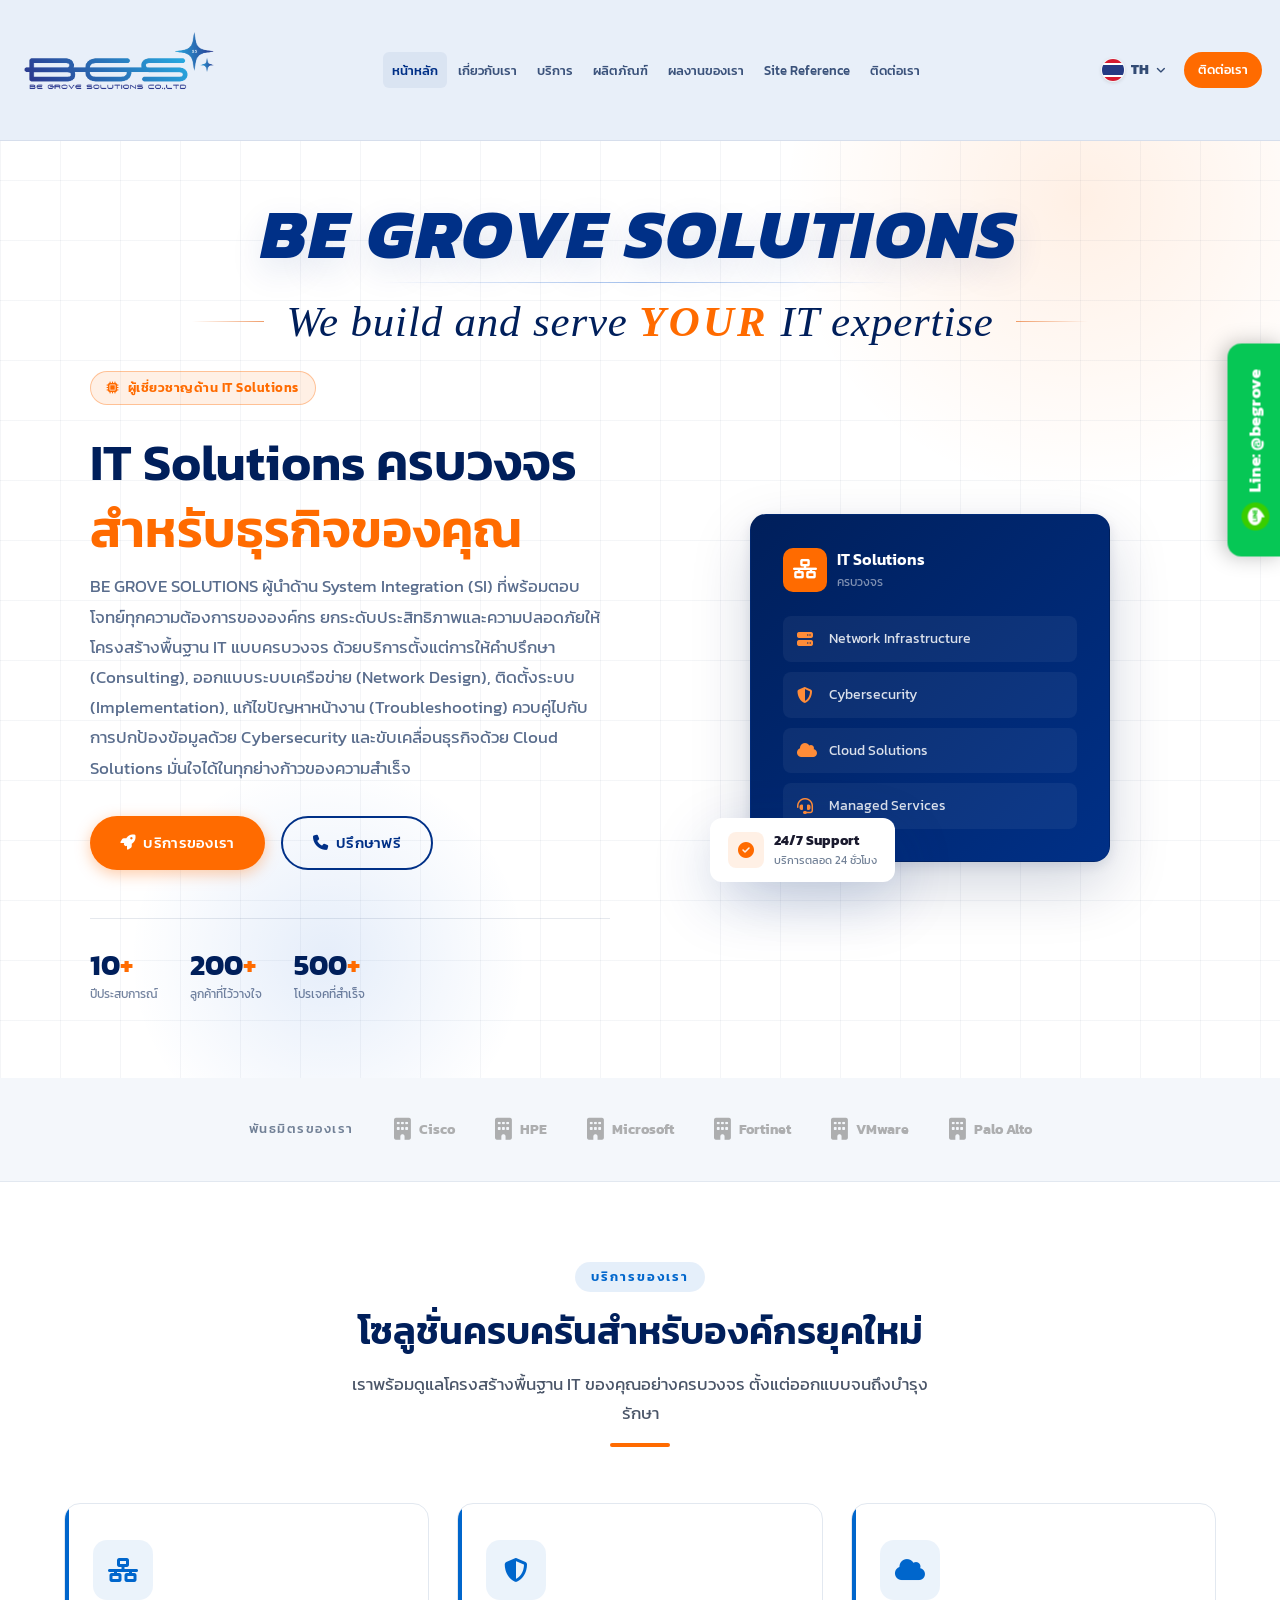
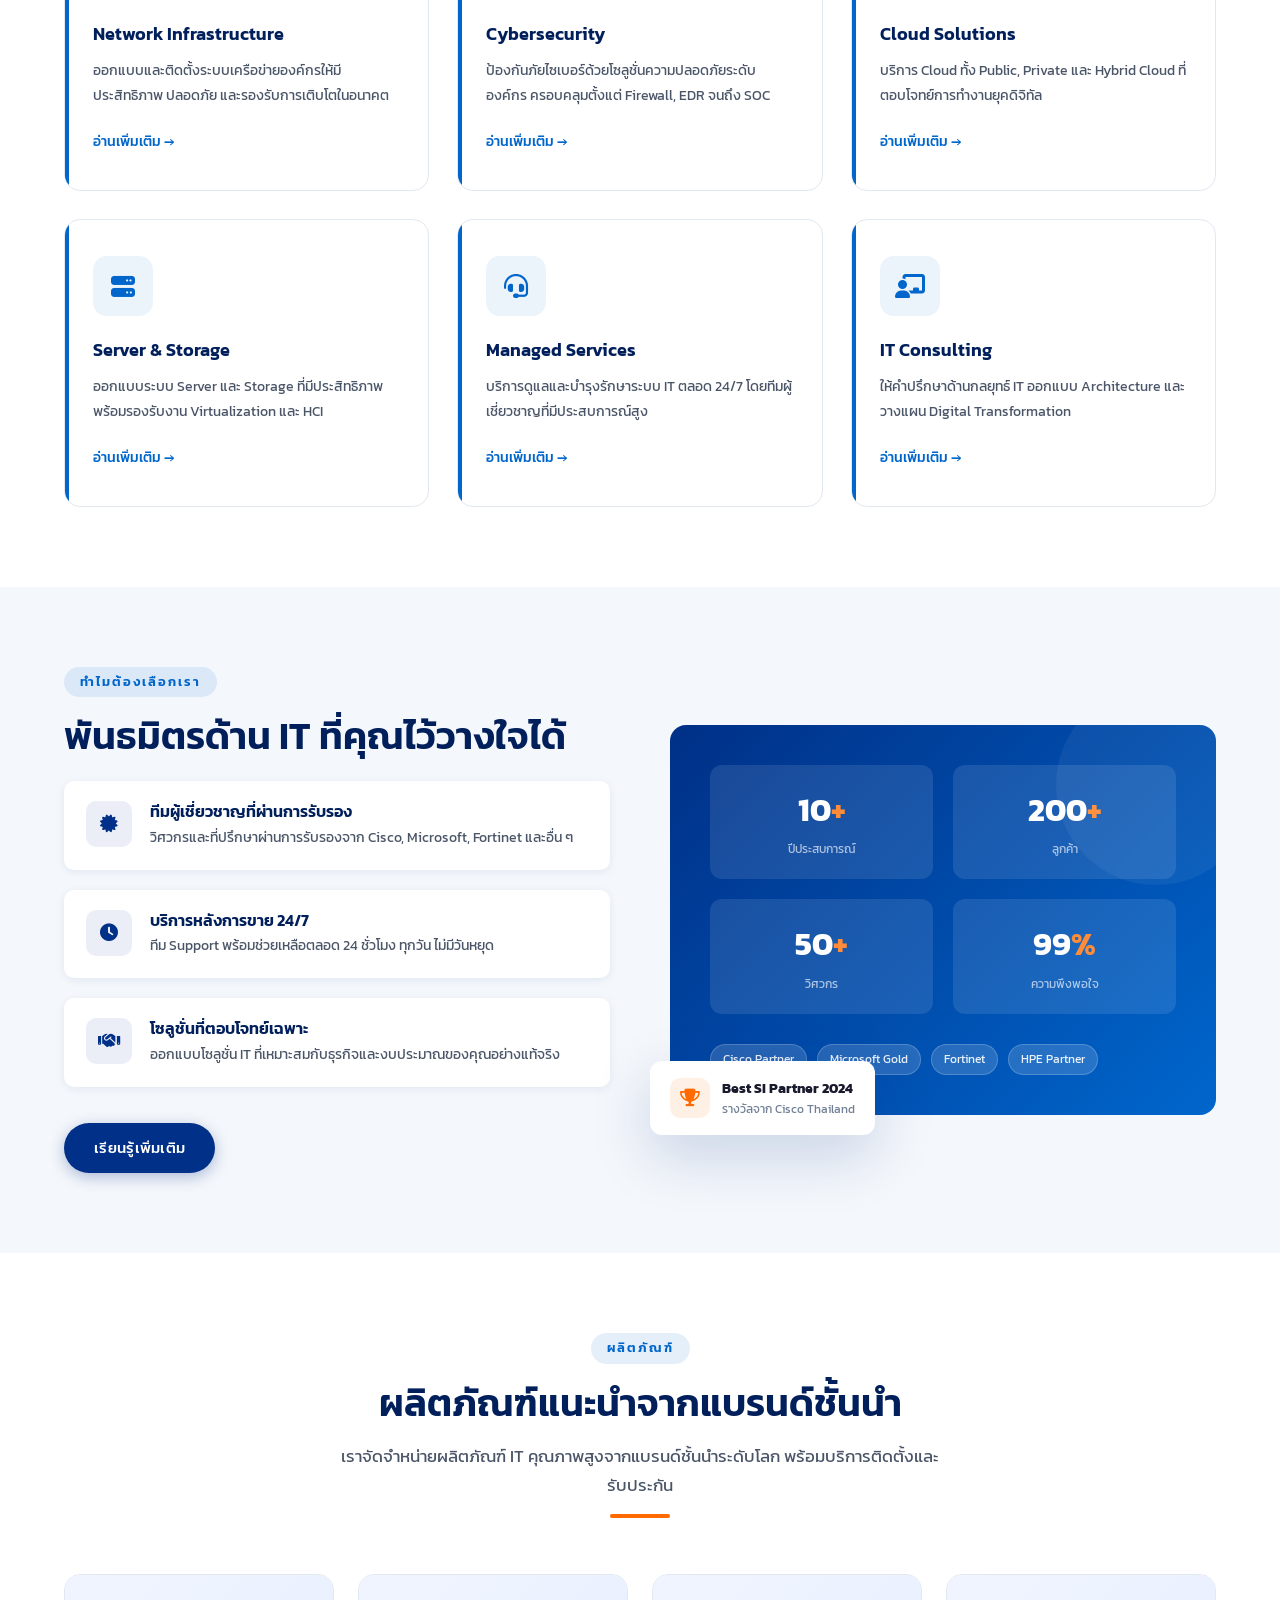
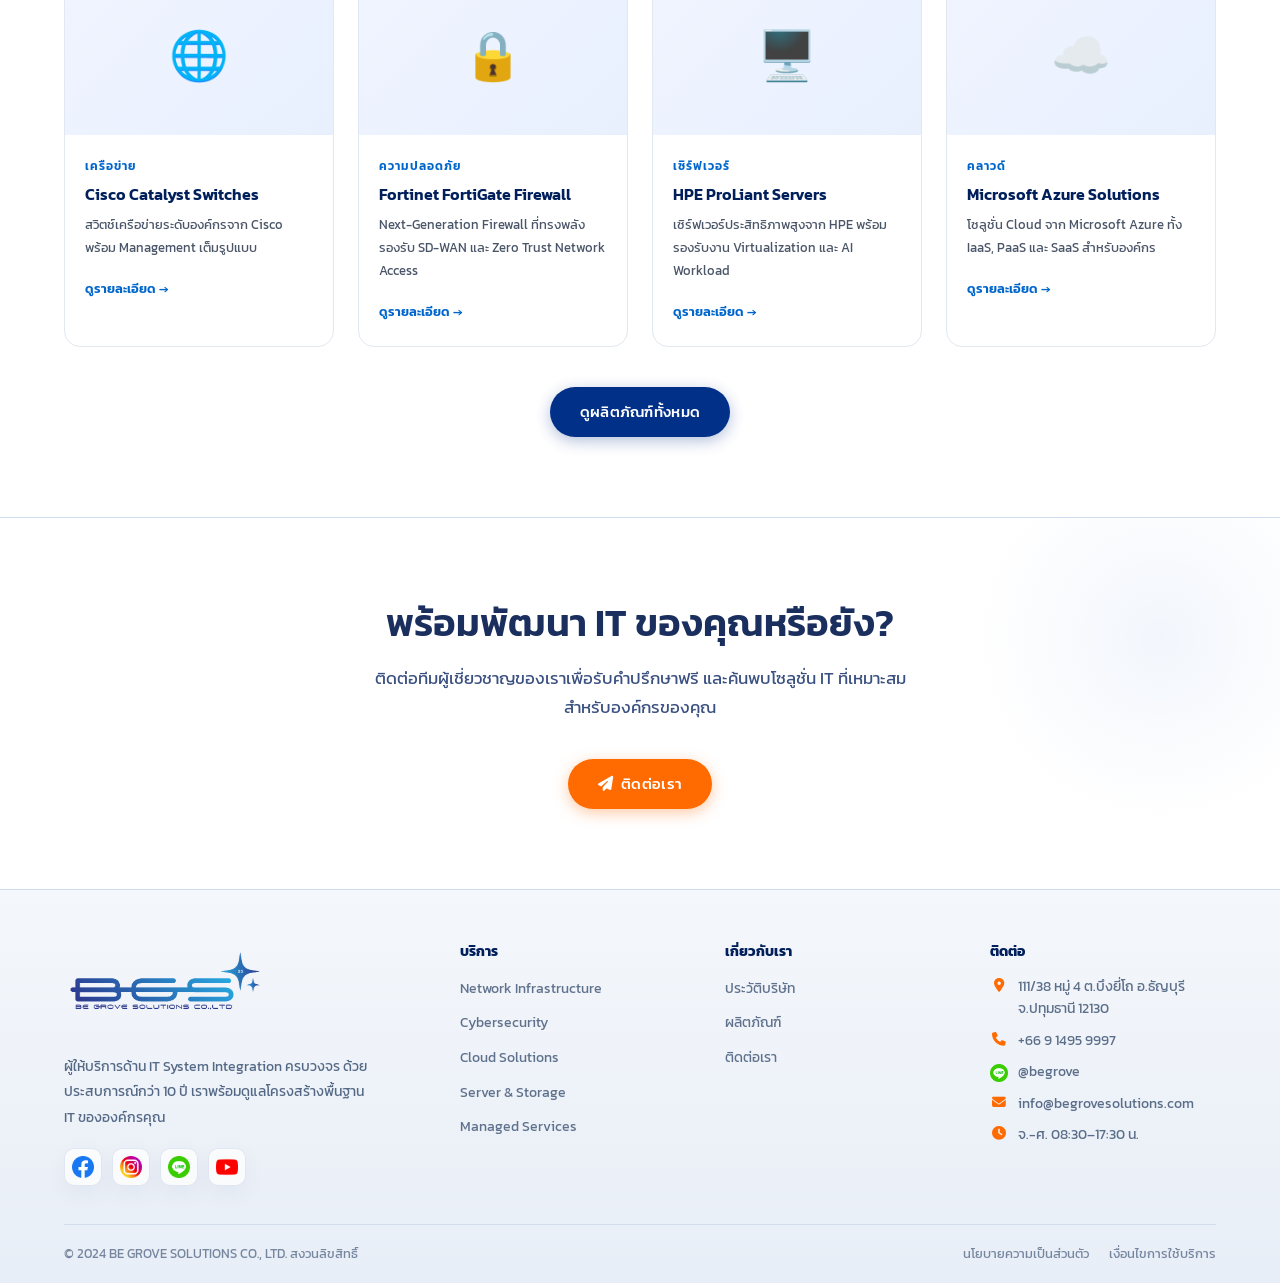
==== commit 725435ef: "Use custom social media icons" ====
--- a/index.html
+++ b/index.html
@@ -375,10 +375,10 @@
         </div>
         <p data-th="ผู้ให้บริการด้าน IT System Integration ครบวงจร ด้วยประสบการณ์กว่า 10 ปี เราพร้อมดูแลโครงสร้างพื้นฐาน IT ขององค์กรคุณ" data-en="A complete IT System Integration service provider. With over 10 years of experience, we are ready to support your organization's IT infrastructure.">ผู้ให้บริการด้าน IT System Integration ครบวงจร ด้วยประสบการณ์กว่า 10 ปี เราพร้อมดูแลโครงสร้างพื้นฐาน IT ขององค์กรคุณ</p>
         <div class="footer-social">
-          <a href="https://www.facebook.com/profile.php?id=100091467513179" target="_blank" rel="noopener"><i class="fab fa-facebook-f"></i></a>
-          <a href="https://www.instagram.com/begrovesolutions?igsh=bWhna2h3eXF0ODZ2&utm_source=qr" target="_blank" rel="noopener" aria-label="Instagram"><i class="fab fa-instagram"></i></a>
-          <a href="https://line.me/ti/p/@begrove" target="_blank" rel="noopener"><i class="fab fa-line"></i></a>
-          <a href="#"><i class="fab fa-youtube"></i></a>
+          <a href="https://www.facebook.com/profile.php?id=100091467513179" target="_blank" rel="noopener"><img src="images/icon/facebook-icon.png" alt="Facebook" class="social-icon-img" loading="lazy" /></a>
+          <a href="https://www.instagram.com/begrovesolutions?igsh=bWhna2h3eXF0ODZ2&utm_source=qr" target="_blank" rel="noopener" aria-label="Instagram"><img src="images/icon/ig-icon.png" alt="Instagram" class="social-icon-img" loading="lazy" /></a>
+          <a href="https://line.me/ti/p/@begrove" target="_blank" rel="noopener"><img src="images/icon/line-icon.png" alt="LINE" class="social-icon-img" loading="lazy" /></a>
+          <a href="#"><img src="images/icon/youtube-icon.png" alt="YouTube" class="social-icon-img" loading="lazy" /></a>
         </div>
       </div>
 
@@ -408,7 +408,7 @@
         <ul>
           <li class="contact-li"><i class="fas fa-map-marker-alt"></i><span data-th="111/38 หมู่ 4 ต.บึงยี่โถ อ.ธัญบุรี จ.ปทุมธานี 12130" data-en="111/38 Moo 4, Buengyitho, Thanyaburi, Pathumtani 12130">111/38 หมู่ 4 ต.บึงยี่โถ อ.ธัญบุรี จ.ปทุมธานี 12130</span></li>
           <li class="contact-li"><i class="fas fa-phone"></i><span>+66 9 1495 9997</span></li>
-          <li class="contact-li"><i class="fab fa-line"></i><span>@begrove</span></li>
+          <li class="contact-li"><img src="images/icon/line-icon.png" alt="LINE" class="footer-contact-icon-img" loading="lazy" /><span>@begrove</span></li>
           <li class="contact-li"><i class="fas fa-envelope"></i><span>info@begrovesolutions.com</span></li>
           <li class="contact-li"><i class="fas fa-clock"></i><span data-th="จ.-ศ. 08:30–17:30 น." data-en="Mon–Fri 08:30–17:30">จ.-ศ. 08:30–17:30 น.</span></li>
         </ul>
@@ -431,7 +431,7 @@
 <!-- STICKY LINE TAB -->
 <a href="https://line.me/ti/p/@begrove" target="_blank" class="sticky-line-tab" title="Chat with us on LINE">
   <div class="slt-inner">
-    <i class="fab fa-line slt-icon"></i>
+    <img src="images/icon/line-icon.png" alt="LINE" class="slt-icon-img" loading="lazy" />
     <span class="slt-label">Line: @begrove</span>
   </div>
 </a>
--- a/css/style.css
+++ b/css/style.css
@@ -277,13 +277,13 @@
 }
 .hero-content {
   position: relative; z-index: 2;
-  max-width: 1200px; margin: 0 auto; padding: 180px 24px 80px;
-  display: grid; grid-template-columns: 1fr 1fr; gap: 60px; align-items: center;
+  max-width: 1200px; margin: 0 auto; padding: 200px 24px 72px;
+  display: grid; grid-template-columns: 1fr 1fr; column-gap: 60px; row-gap: 22px; align-items: center;
 }
 .hero-brand-lockup {
   grid-column: 1 / -1;
   width: min(100%, 900px);
-  margin: -54px auto 56px;
+  margin: 0 auto;
   text-align: center;
 }
 .hero-brand-name {
@@ -703,11 +703,32 @@
 .ci-text .value { font-size: 0.92rem; color: var(--text-dark); font-weight: 500; }
 .social-links { display: flex; gap: 10px; }
 .social-link {
-  width: 40px; height: 40px; border-radius: 10px; border: 1px solid var(--border);
-  display: flex; align-items: center; justify-content: center; font-size: 1rem;
-  color: var(--text-light); transition: var(--transition);
-}
-.social-link:hover { background: var(--primary); color: #fff; border-color: var(--primary); }
+  width: 42px; height: 42px; border-radius: 12px; border: 1px solid var(--border);
+  display: flex; align-items: center; justify-content: center;
+  background: #fff;
+  box-shadow: 0 8px 22px rgba(0, 30, 80, 0.05);
+  transition: var(--transition);
+}
+.social-link:hover { transform: translateY(-2px); border-color: rgba(0,48,135,0.18); box-shadow: 0 12px 28px rgba(0, 48, 135, 0.12); }
+.social-icon-img {
+  width: 22px;
+  height: 22px;
+  object-fit: contain;
+  display: block;
+}
+.contact-icon-img {
+  width: 24px;
+  height: 24px;
+  object-fit: contain;
+  display: block;
+}
+.button-icon-img {
+  width: 22px;
+  height: 22px;
+  object-fit: contain;
+  display: inline-block;
+  flex-shrink: 0;
+}
 .contact-form-card {
   background: #fff; border: 1px solid var(--border); border-radius: var(--radius-lg); padding: 40px;
   box-shadow: var(--shadow-sm); min-width: 0;
@@ -806,11 +827,14 @@
   box-shadow: 0 8px 22px rgba(0, 30, 80, 0.05);
   transition: transform .18s ease, box-shadow .18s ease, background .18s ease, color .18s ease, border-color .18s ease;
 }
+.footer-social .social-icon-img {
+  width: 22px;
+  height: 22px;
+}
 .footer-social a:hover {
   transform: translateY(-2px);
-  background: var(--primary);
-  border-color: var(--primary);
-  color: #fff;
+  background: #fff;
+  border-color: rgba(0, 48, 135, 0.18);
   box-shadow: 0 12px 26px rgba(0, 48, 135, 0.18);
 }
 .footer-col h4 {
@@ -842,6 +866,13 @@
   font-size: 0.86rem;
   margin-top: 4px;
   text-align: center;
+}
+.footer-contact-icon-img {
+  width: 18px;
+  height: 18px;
+  object-fit: contain;
+  display: block;
+  margin-top: 4px;
 }
 .footer-col .contact-li span {
   min-width: 0;
@@ -872,7 +903,7 @@
   .footer-inner { grid-template-columns: 1fr; gap: 30px; }
   .footer-links { grid-template-columns: repeat(3, minmax(0, 1fr)); }
   .hero-content { grid-template-columns: 1fr; text-align: center; }
-  .hero-brand-lockup { margin-top: -28px; margin-bottom: 44px; }
+  .hero-brand-lockup { margin-bottom: 0; }
   .hero-visual { display: none; }
   .hero-cta { justify-content: center; }
   .hero-stats { justify-content: center; }
@@ -887,8 +918,8 @@
   .nav-menu, .nav-right { display: none; }
   .hamburger { display: flex; }
   .container { padding: 0 18px; }
-  .hero-content { padding-top: 144px; padding-bottom: 64px; gap: 42px; }
-  .hero-brand-lockup { margin: -8px auto 34px; }
+  .hero-content { padding-top: 168px; padding-bottom: 60px; gap: 28px; }
+  .hero-brand-lockup { margin: 0 auto; }
   .hero-brand-name {
     font-size: clamp(2rem, 10.8vw, 3rem);
     letter-spacing: 0.015em;
@@ -945,8 +976,8 @@
 }
 @media (max-width: 480px) {
   .container { padding: 0 16px; }
-  .hero-content { padding: 130px 18px 56px; }
-  .hero-brand-lockup { margin-bottom: 30px; }
+  .hero-content { padding: 148px 18px 54px; }
+  .hero-brand-lockup { margin-bottom: 0; }
   .hero-slogan { flex-wrap: wrap; }
   .hero-slogan .slogan-line { display: none; }
   .page-hero { padding: 96px 0 48px; }
@@ -1182,10 +1213,12 @@
   gap: 10px;
   white-space: nowrap;
 }
-.slt-icon {
-  color: #fff;
-  font-size: 1.8rem;
-  line-height: 1;
+.slt-icon-img {
+  width: 28px;
+  height: 28px;
+  object-fit: contain;
+  display: block;
+  flex-shrink: 0;
 }
 .slt-label {
   color: #fff;
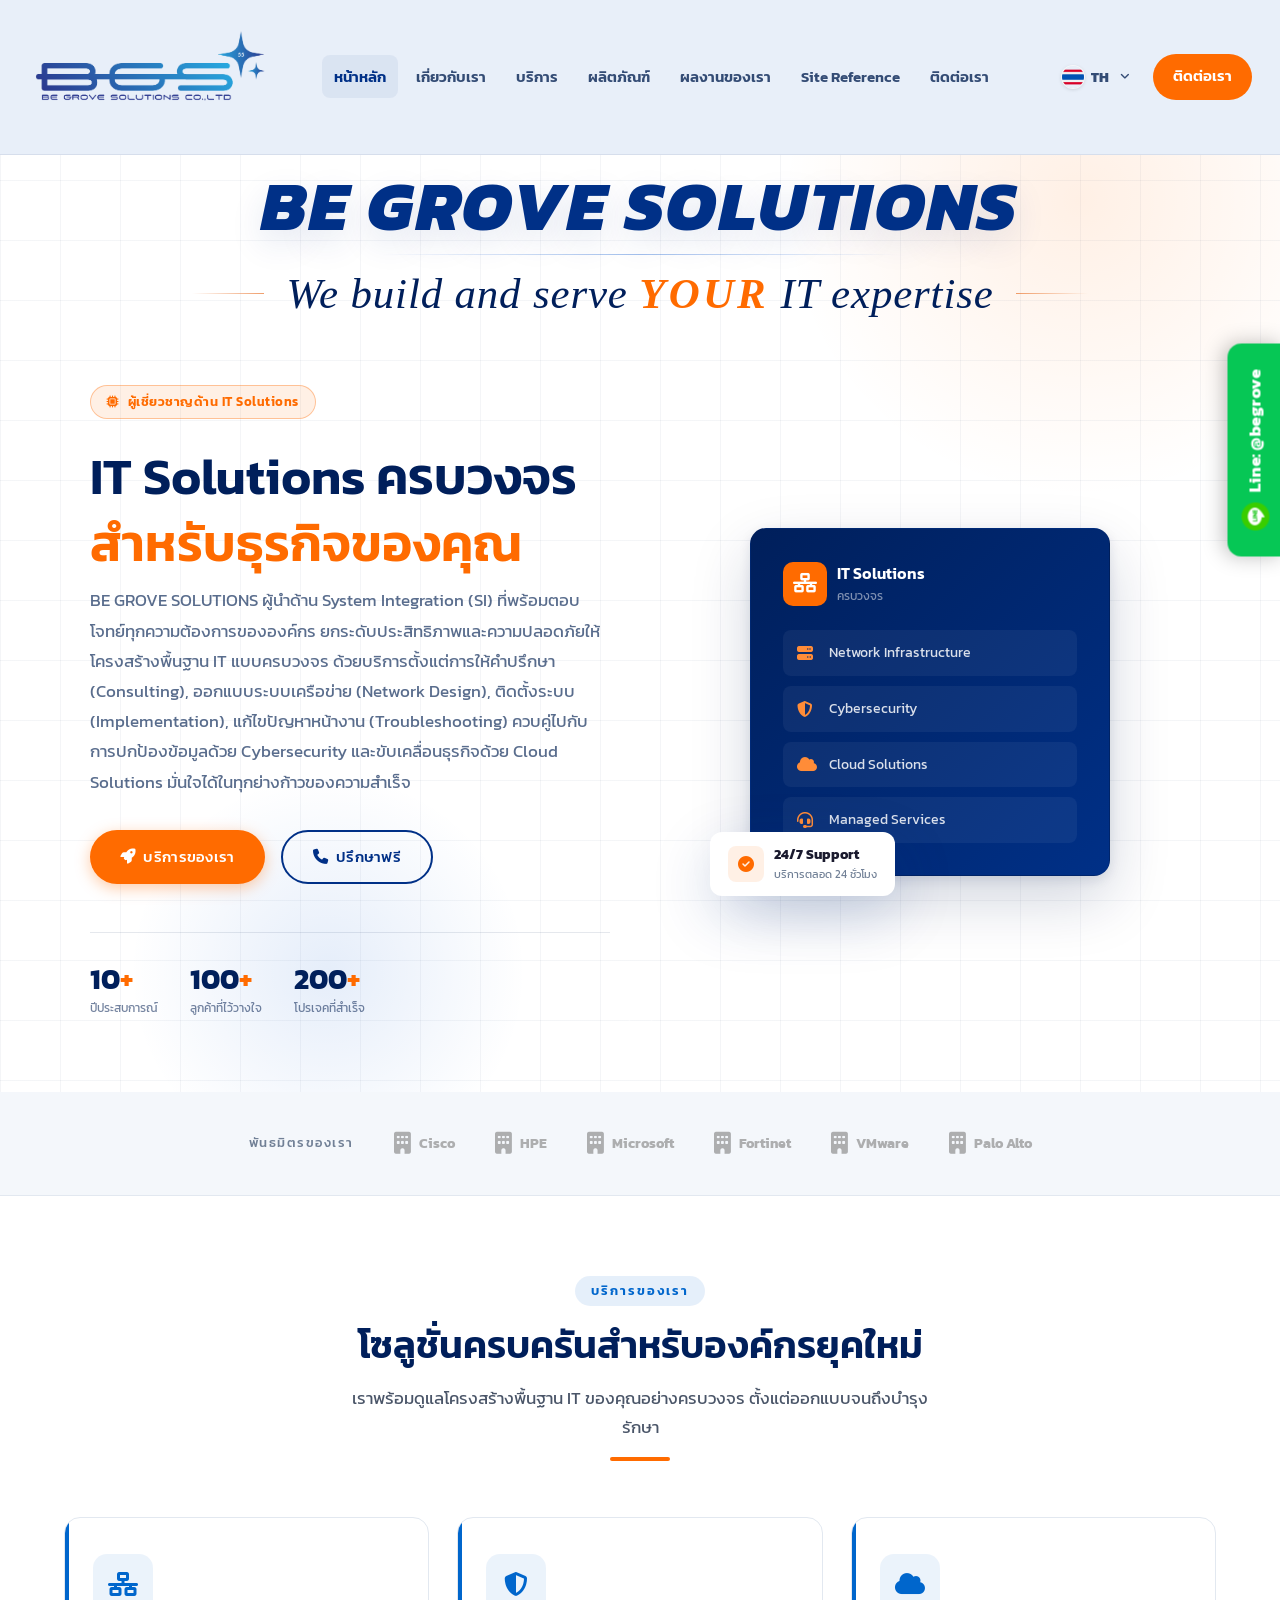
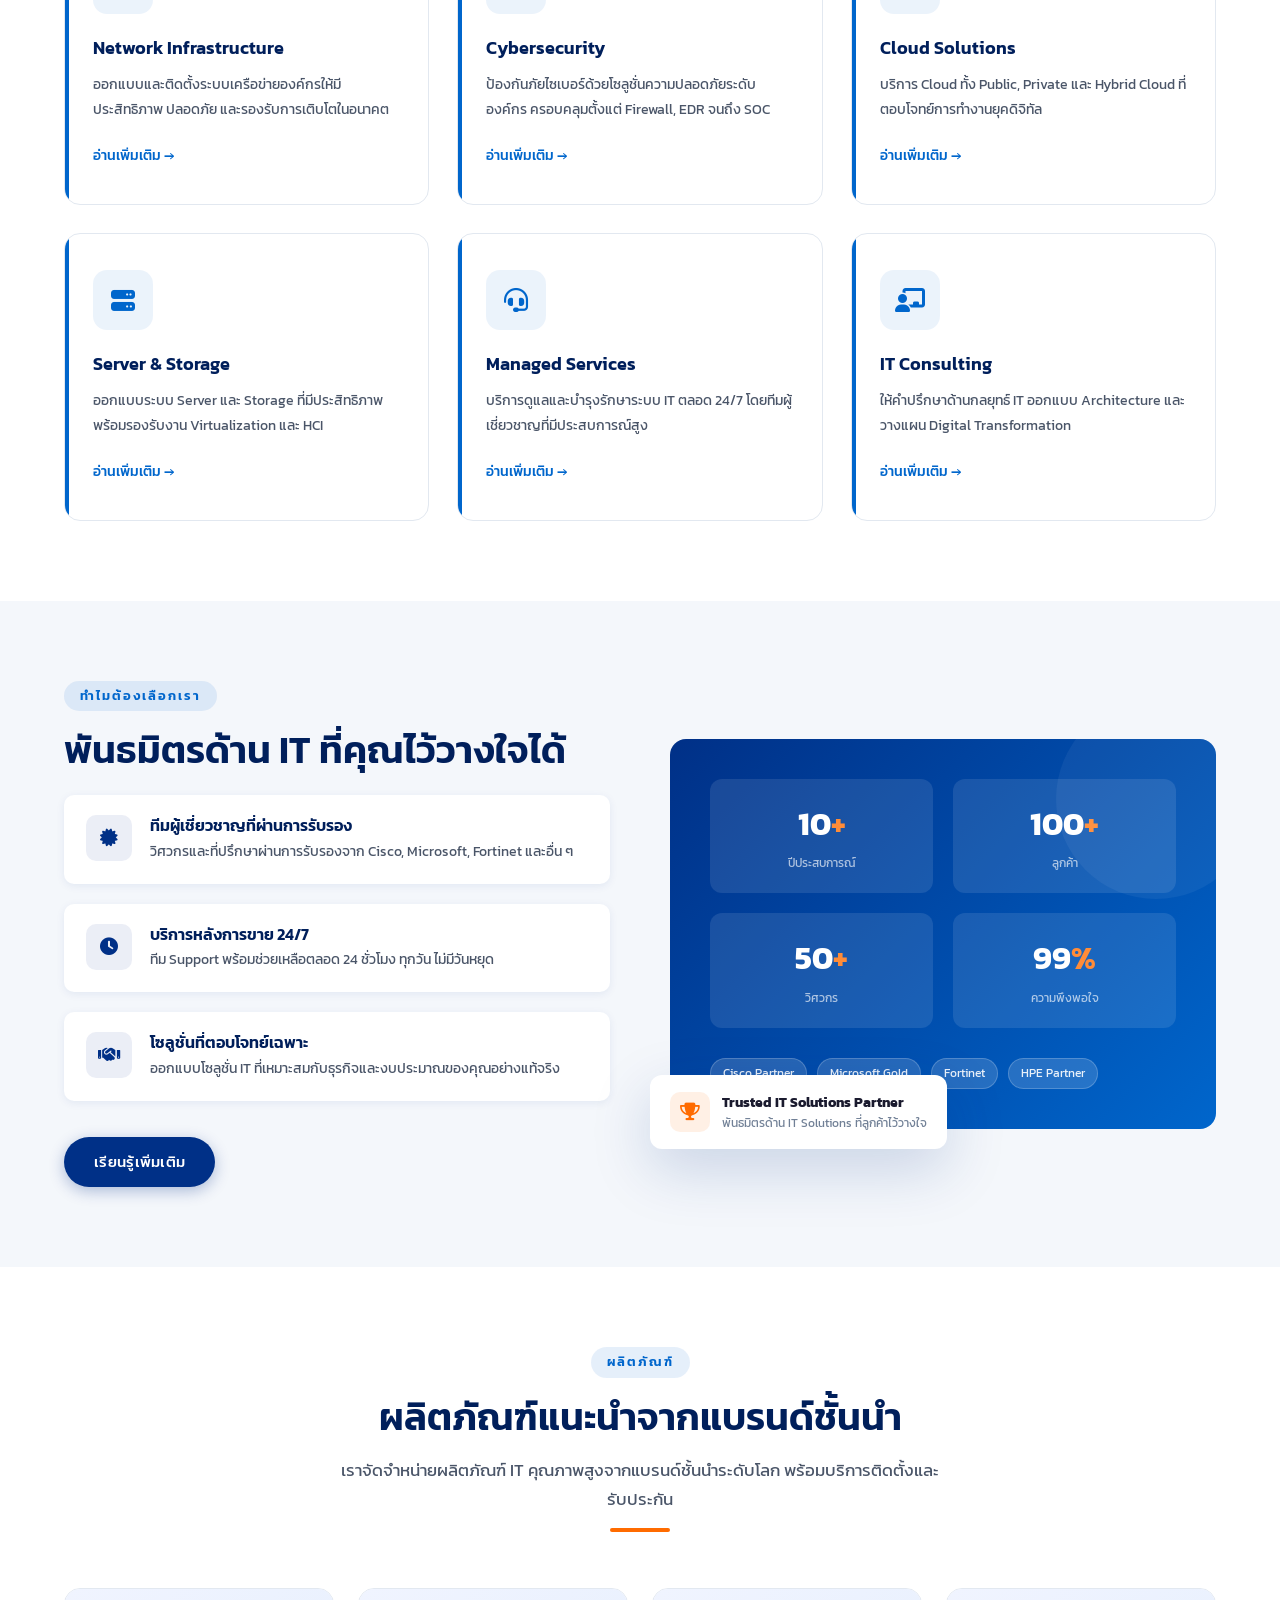
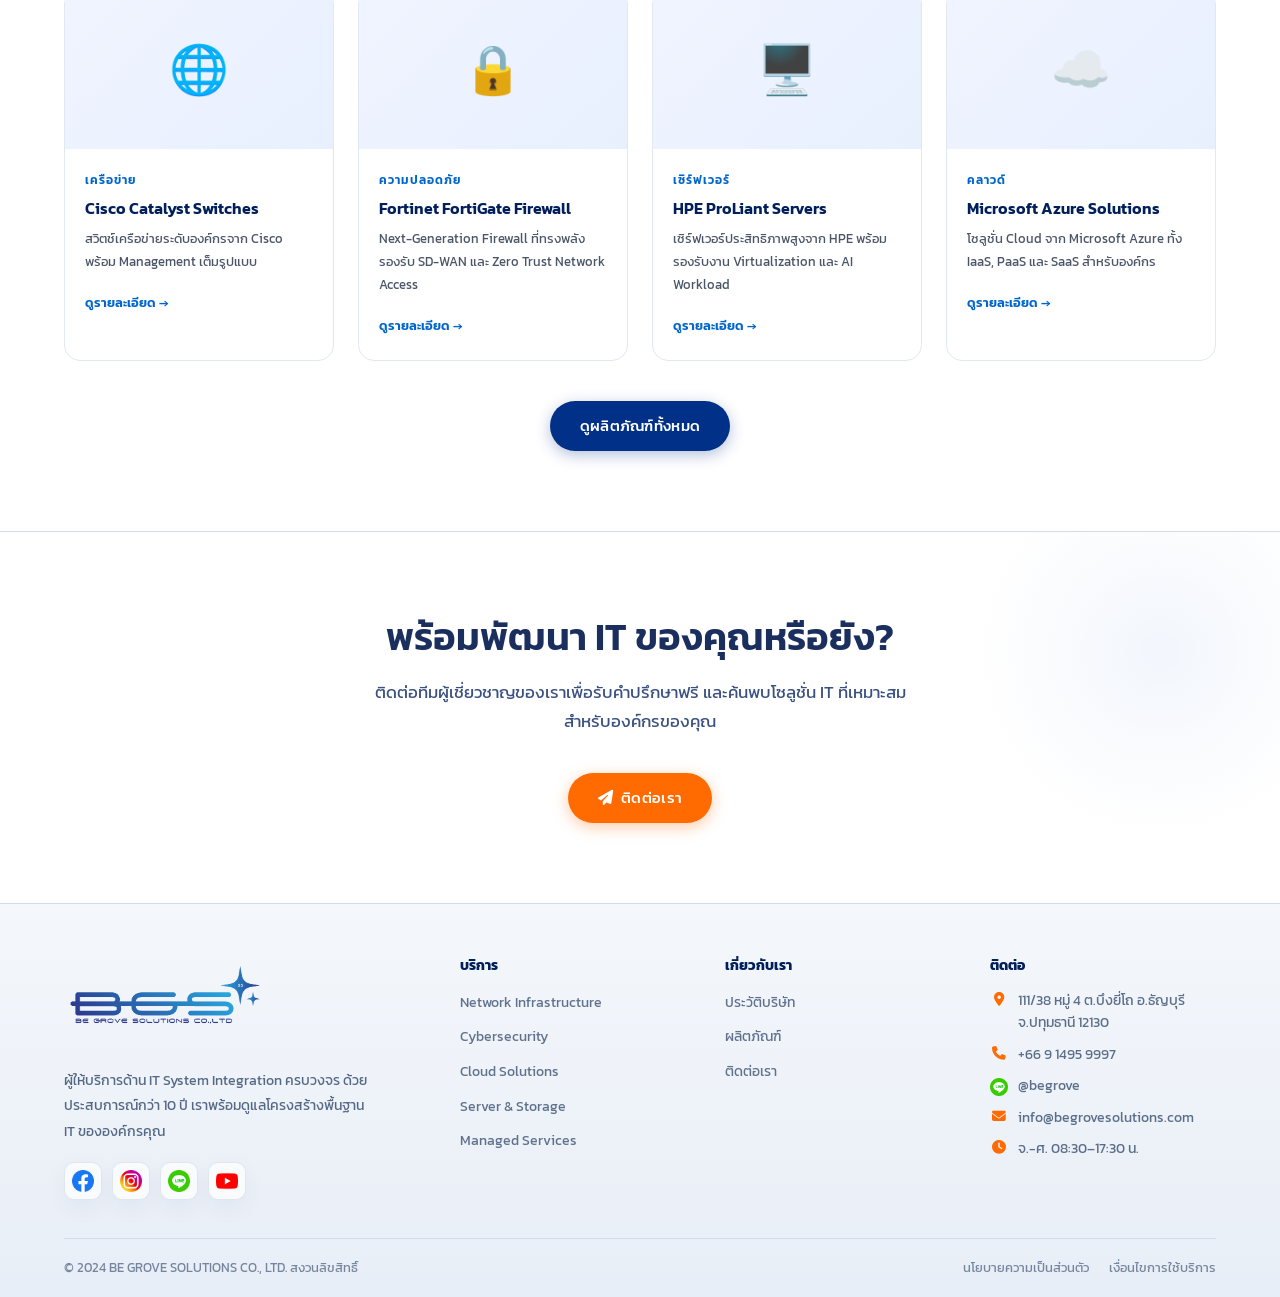
==== commit 61ca7219: "Update homepage metrics" ====
--- a/index.html
+++ b/index.html
@@ -103,11 +103,11 @@
           <span class="label" data-th="ปีประสบการณ์" data-en="Years Experience">ปีประสบการณ์</span>
         </div>
         <div class="stat">
+          <span class="num">100<span>+</span></span>
+          <span class="label" data-th="ลูกค้าที่ไว้วางใจ" data-en="Trusted Clients">ลูกค้าที่ไว้วางใจ</span>
+        </div>
+        <div class="stat">
           <span class="num">200<span>+</span></span>
-          <span class="label" data-th="ลูกค้าที่ไว้วางใจ" data-en="Trusted Clients">ลูกค้าที่ไว้วางใจ</span>
-        </div>
-        <div class="stat">
-          <span class="num">500<span>+</span></span>
           <span class="label" data-th="โปรเจคที่สำเร็จ" data-en="Completed Projects">โปรเจคที่สำเร็จ</span>
         </div>
       </div>
@@ -265,7 +265,7 @@
               <div class="clabel" data-th="ปีประสบการณ์" data-en="Years">ปีประสบการณ์</div>
             </div>
             <div class="cstat">
-              <div class="cnum">200<span>+</span></div>
+              <div class="cnum">100<span>+</span></div>
               <div class="clabel" data-th="ลูกค้า" data-en="Clients">ลูกค้า</div>
             </div>
             <div class="cstat">
@@ -287,8 +287,8 @@
         <div class="why-float">
           <div class="wf-icon"><i class="fas fa-trophy"></i></div>
           <div class="wf-text">
-            <div class="t1" data-th="Best SI Partner 2024" data-en="Best SI Partner 2024">Best SI Partner 2024</div>
-            <div class="t2" data-th="รางวัลจาก Cisco Thailand" data-en="Award from Cisco Thailand">รางวัลจาก Cisco Thailand</div>
+            <div class="t1" data-th="Trusted IT Solutions Partner" data-en="Trusted IT Solutions Partner">Trusted IT Solutions Partner</div>
+            <div class="t2" data-th="พันธมิตรด้าน IT Solutions ที่ลูกค้าไว้วางใจ" data-en="End-to-end IT partner for growing businesses">พันธมิตรด้าน IT Solutions ที่ลูกค้าไว้วางใจ</div>
           </div>
         </div>
       </div>
--- a/css/style.css
+++ b/css/style.css
@@ -114,9 +114,9 @@
 }
 .navbar.solid { background: #e8eff9; }
 .nav-container {
-  max-width: 1380px; margin: 0 auto; padding: 0 18px;
-  display: flex; align-items: center; justify-content: space-between; gap: 12px;
-  height: 140px;
+  max-width: 1440px; margin: 0 auto; padding: 0 28px;
+  display: flex; align-items: center; justify-content: space-between; gap: 16px;
+  height: 154px;
 }
 /* ── Logo: blue logo บน page bg ขาว — สะอาด ไม่ต้องมี card ── */
 .nav-logo {
@@ -124,42 +124,42 @@
   transition: var(--transition);
 }
 .nav-logo-img {
-  height: 96px;
+  height: 116px;
   width: auto;
   object-fit: contain;
   display: block;
   transition: var(--transition);
 }
 .nav-logo:hover .nav-logo-img { transform: scale(1.03); }
-.nav-menu { flex: 1 1 auto; min-width: 0; display: flex; align-items: center; justify-content: center; gap: 2px; }
+.nav-menu { flex: 1 1 auto; min-width: 0; display: flex; align-items: center; justify-content: center; gap: 6px; }
 .nav-menu li { flex: 0 0 auto; }
 .nav-link {
-  color: rgba(0, 30, 80, 0.75); font-size: 0.84rem; font-weight: 500;
-  padding: 8px 9px; border-radius: 6px; transition: var(--transition);
+  color: rgba(0, 30, 80, 0.78); font-size: 0.94rem; font-weight: 600;
+  padding: 10px 12px; border-radius: 8px; transition: var(--transition);
   font-family: var(--font-thai);
   white-space: nowrap;
 }
 .nav-link:hover, .nav-link.active { color: var(--primary); background: rgba(0, 48, 135, 0.06); }
-.nav-right { flex: 0 0 auto; display: flex; align-items: center; gap: 8px; }
+.nav-right { flex: 0 0 auto; display: flex; align-items: center; gap: 12px; }
 .lang-switch {
   position: relative;
   display: inline-flex;
   align-items: flex-start;
-  min-width: 76px;
+  min-width: 84px;
   z-index: 40;
 }
 .lang-btn {
   display: none;
   align-items: center;
   gap: 7px;
-  width: 84px;
-  min-height: 34px;
-  padding: 6px 10px;
+  width: 90px;
+  min-height: 38px;
+  padding: 7px 11px;
   border: none;
   border-radius: 4px;
   color: rgba(0, 30, 80, 0.78);
   background: rgba(255, 255, 255, 0.92);
-  font-size: 0.86rem;
+  font-size: 0.9rem;
   font-weight: 800;
   line-height: 1;
   transition: var(--transition);
@@ -173,26 +173,16 @@
   width: 22px;
   height: 22px;
   border-radius: 50%;
+  background-position: center;
+  background-repeat: no-repeat;
+  background-size: cover;
   box-shadow: 0 0 0 1px rgba(255, 255, 255, 0.75), 0 1px 4px rgba(0, 0, 0, 0.18);
 }
 .lang-btn[data-lang="th"]::before {
-  background: linear-gradient(
-    to bottom,
-    #d51b30 0 16%,
-    #fff 16% 28%,
-    #253a83 28% 72%,
-    #fff 72% 84%,
-    #d51b30 84% 100%
-  );
+  background-image: url('../images/icon/th-flag.png');
 }
 .lang-btn[data-lang="en"]::before {
-  content: "🇬🇧";
-  display: inline-flex;
-  align-items: center;
-  justify-content: center;
-  background: #1f3b88;
-  font-size: 18px;
-  line-height: 1;
+  background-image: url('../images/icon/us-flag.png');
 }
 .lang-btn.active {
   display: inline-flex;
@@ -225,8 +215,8 @@
   background: rgba(0, 30, 80, 0.08);
 }
 .nav-contact-btn {
-  background: var(--accent); color: #fff; padding: 8px 14px;
-  border-radius: 50px; font-size: 0.8rem; font-weight: 500;
+  background: var(--accent); color: #fff; padding: 11px 20px;
+  border-radius: 50px; font-size: 0.92rem; font-weight: 600;
   transition: var(--transition); font-family: var(--font-thai);
 }
 .nav-contact-btn:hover { background: var(--accent-light); transform: translateY(-1px); }
@@ -236,7 +226,7 @@
 }
 .hamburger span { width: 24px; height: 2px; background: var(--primary-dark); border-radius: 2px; transition: var(--transition); }
 .mobile-menu {
-  display: none; position: fixed; top: 140px; left: 0; width: 100%;
+  display: none; position: fixed; top: 154px; left: 0; width: 100%;
   background: #e8eff9; padding: 20px 24px 30px;
   border-top: 1px solid rgba(0, 30, 80, 0.10);
   box-shadow: 0 12px 30px rgba(0, 30, 80, 0.10);
@@ -277,14 +267,15 @@
 }
 .hero-content {
   position: relative; z-index: 2;
-  max-width: 1200px; margin: 0 auto; padding: 200px 24px 72px;
+  max-width: 1200px; margin: 0 auto; padding: 214px 24px 72px;
   display: grid; grid-template-columns: 1fr 1fr; column-gap: 60px; row-gap: 22px; align-items: center;
 }
 .hero-brand-lockup {
   grid-column: 1 / -1;
-  width: min(100%, 900px);
+  width: min(100%, 1080px);
   margin: 0 auto;
   text-align: center;
+  transform: translateY(-42px);
 }
 .hero-brand-name {
   display: inline-block;
@@ -327,6 +318,9 @@
   letter-spacing: 0.075em;
   text-transform: uppercase;
 }
+.hero-slogan > span:not(.slogan-line) {
+  white-space: nowrap;
+}
 .hero-slogan .slogan-line {
   flex: 0 1 72px;
   height: 1px;
@@ -566,7 +560,7 @@
    ============================================ */
 .page-hero {
   background: linear-gradient(135deg, #c5d8f5 0%, #e8eff9 60%, #f0f5fc 100%);
-  padding: 160px 0 70px; text-align: center; position: relative; overflow: hidden;
+  padding: 174px 0 70px; text-align: center; position: relative; overflow: hidden;
 }
 .page-hero::before {
   content: ''; position: absolute; inset: 0;
@@ -917,9 +911,12 @@
 @media (max-width: 768px) {
   .nav-menu, .nav-right { display: none; }
   .hamburger { display: flex; }
+  .nav-container { height: 120px; padding: 0 18px; }
+  .nav-logo-img { height: 86px; }
+  .mobile-menu { top: 120px; }
   .container { padding: 0 18px; }
   .hero-content { padding-top: 168px; padding-bottom: 60px; gap: 28px; }
-  .hero-brand-lockup { margin: 0 auto; }
+  .hero-brand-lockup { margin: 0 auto; transform: translateY(-20px); }
   .hero-brand-name {
     font-size: clamp(2rem, 10.8vw, 3rem);
     letter-spacing: 0.015em;
@@ -931,6 +928,7 @@
     font-size: clamp(1.25rem, 6.4vw, 1.95rem);
     letter-spacing: 0;
   }
+  .hero-slogan > span:not(.slogan-line) { white-space: normal; }
   .hero-slogan .slogan-line { flex-basis: 34px; }
   .services-grid { grid-template-columns: 1fr; }
   .products-grid { grid-template-columns: 1fr; }
@@ -977,10 +975,10 @@
 @media (max-width: 480px) {
   .container { padding: 0 16px; }
   .hero-content { padding: 148px 18px 54px; }
-  .hero-brand-lockup { margin-bottom: 0; }
+  .hero-brand-lockup { margin-bottom: 0; transform: none; }
   .hero-slogan { flex-wrap: wrap; }
   .hero-slogan .slogan-line { display: none; }
-  .page-hero { padding: 96px 0 48px; }
+  .page-hero { padding: 132px 0 48px; }
   .page-hero h1 { font-size: clamp(1.8rem, 9vw, 2.4rem); }
   .page-hero p { font-size: 0.95rem; }
   .contact-form-card { padding: 22px 16px; }
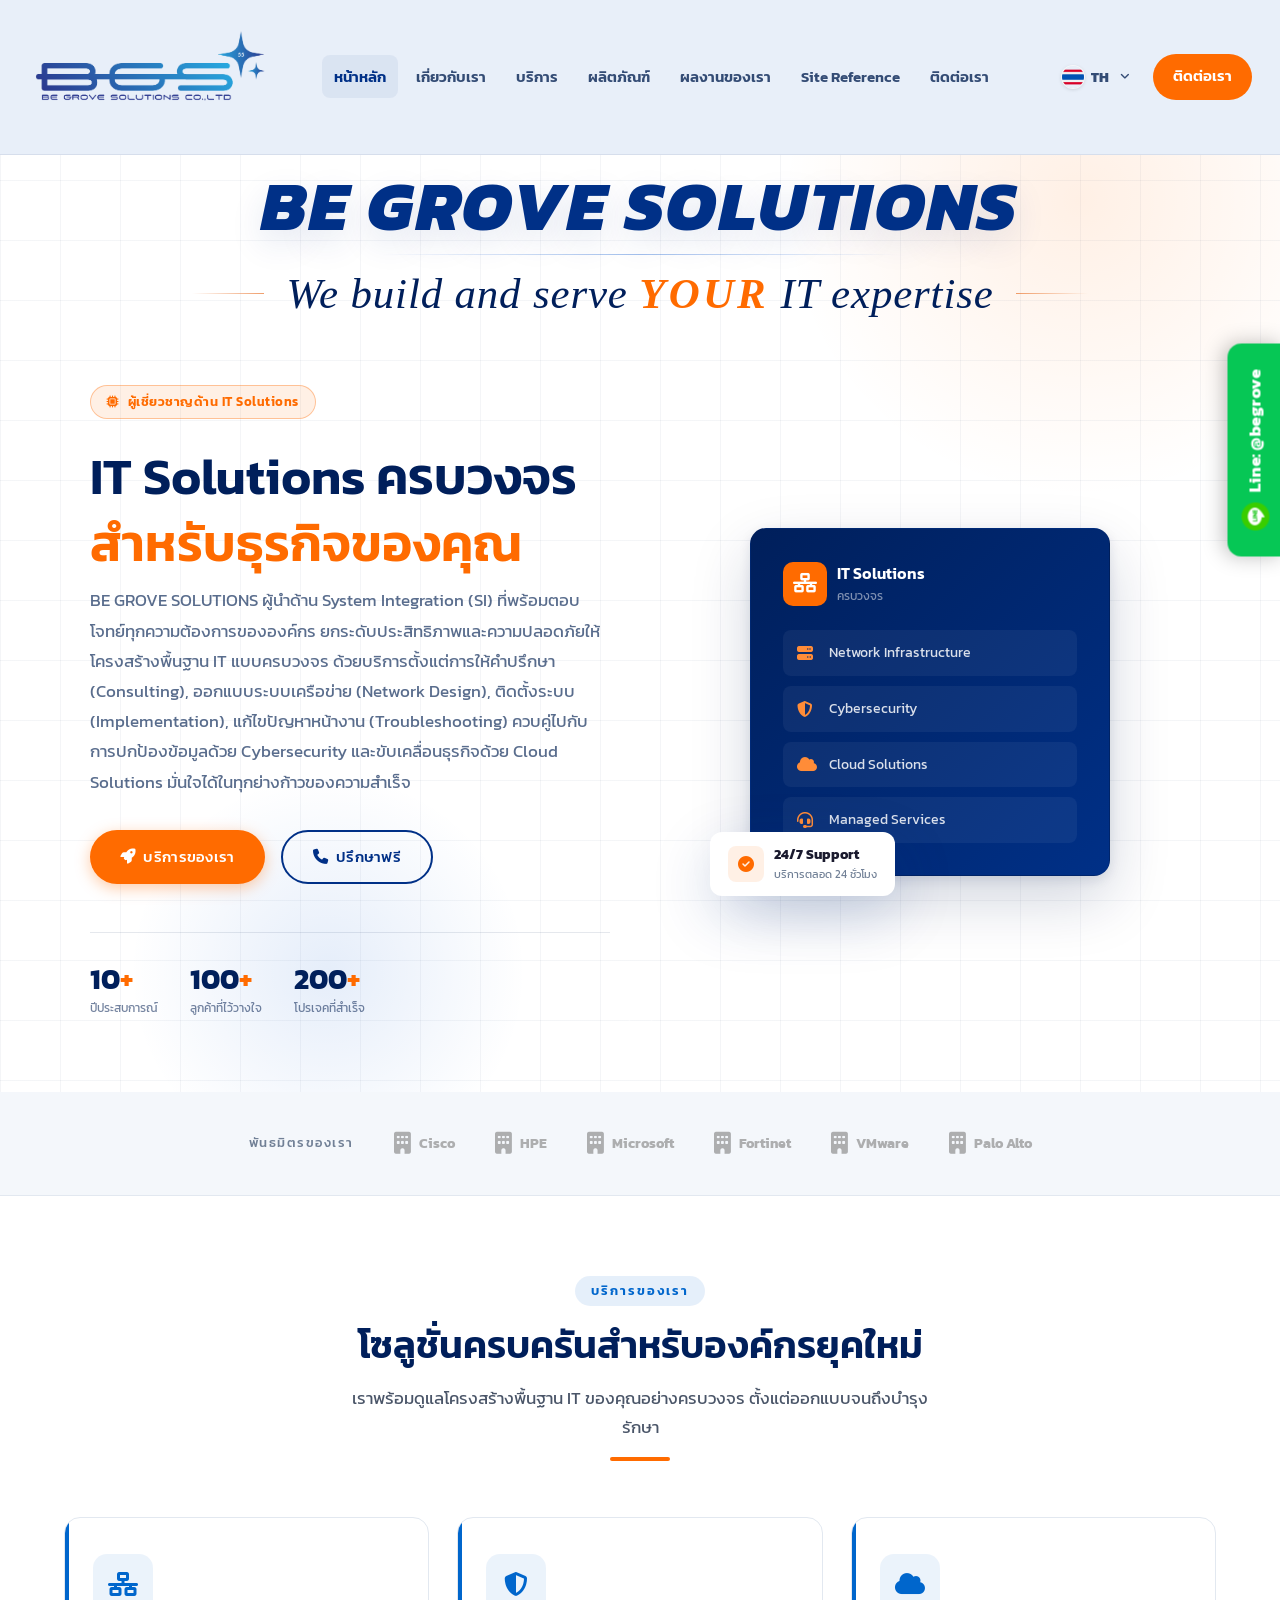
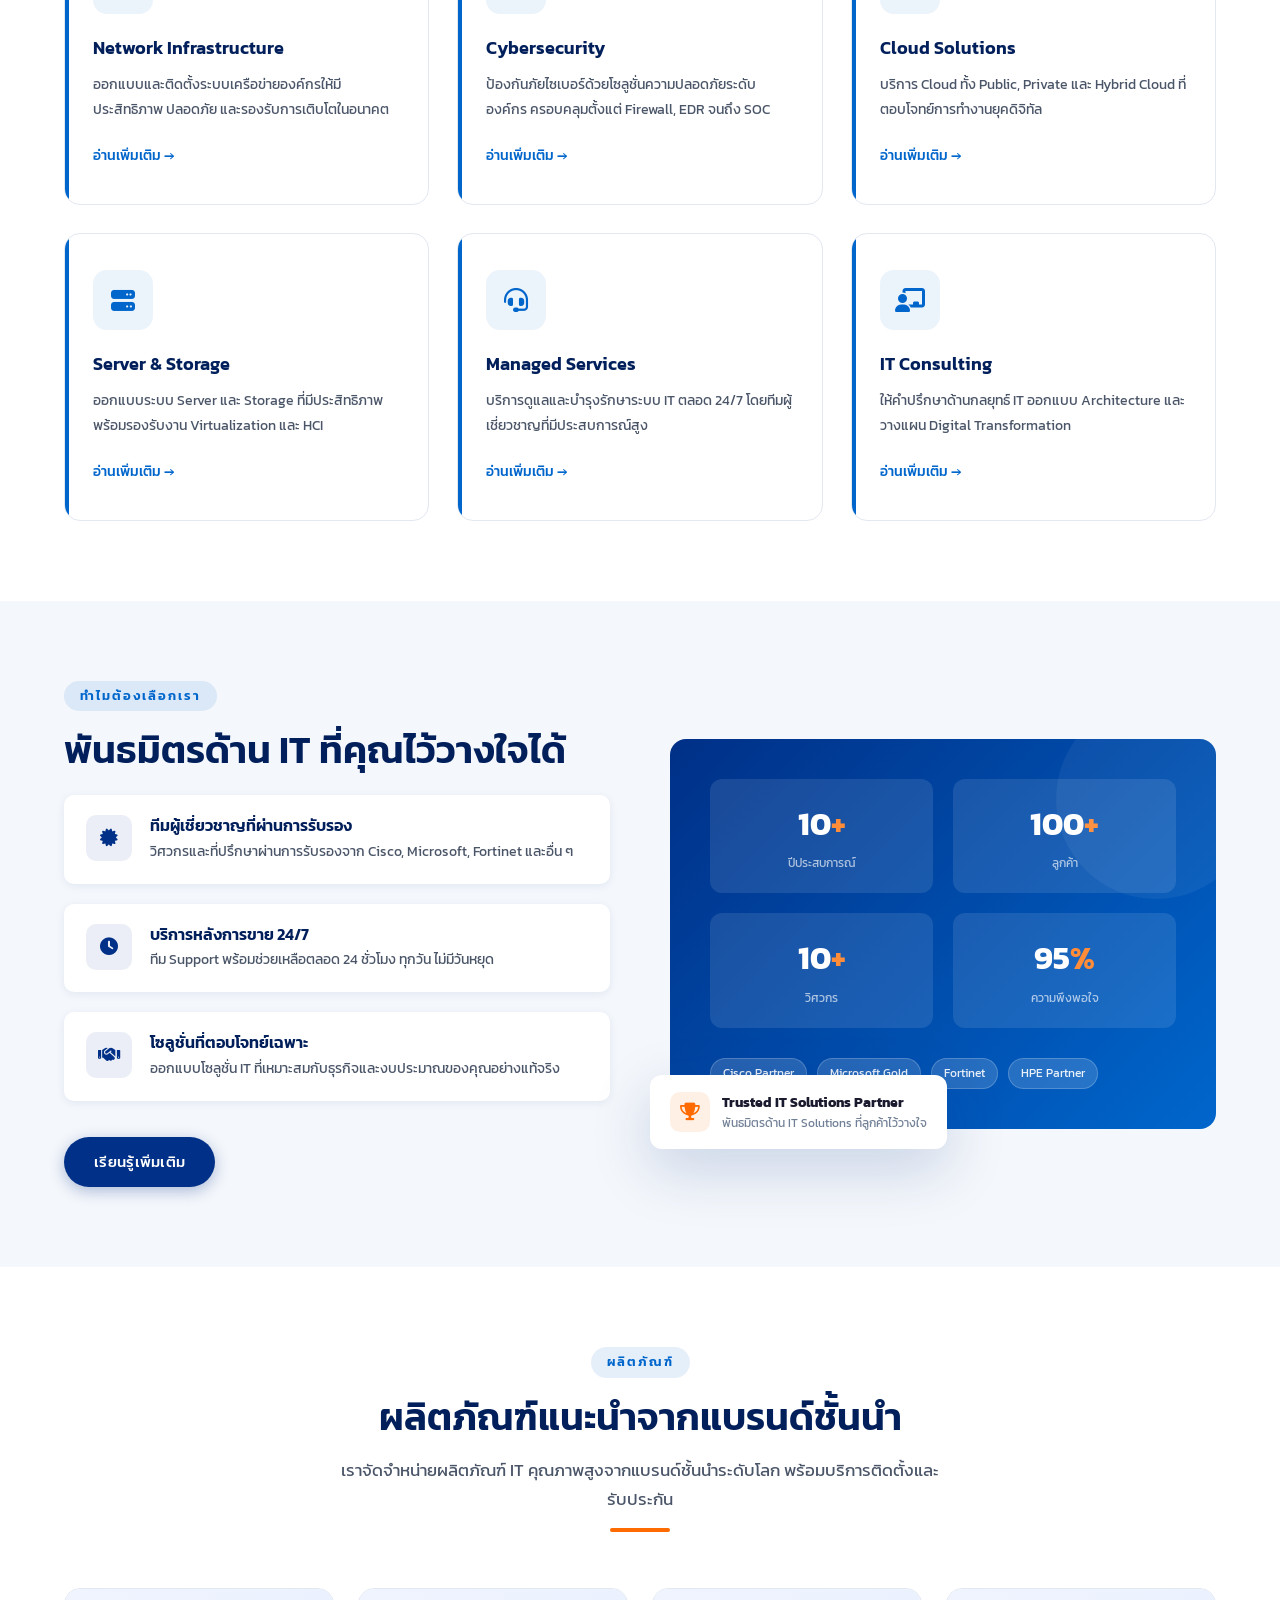
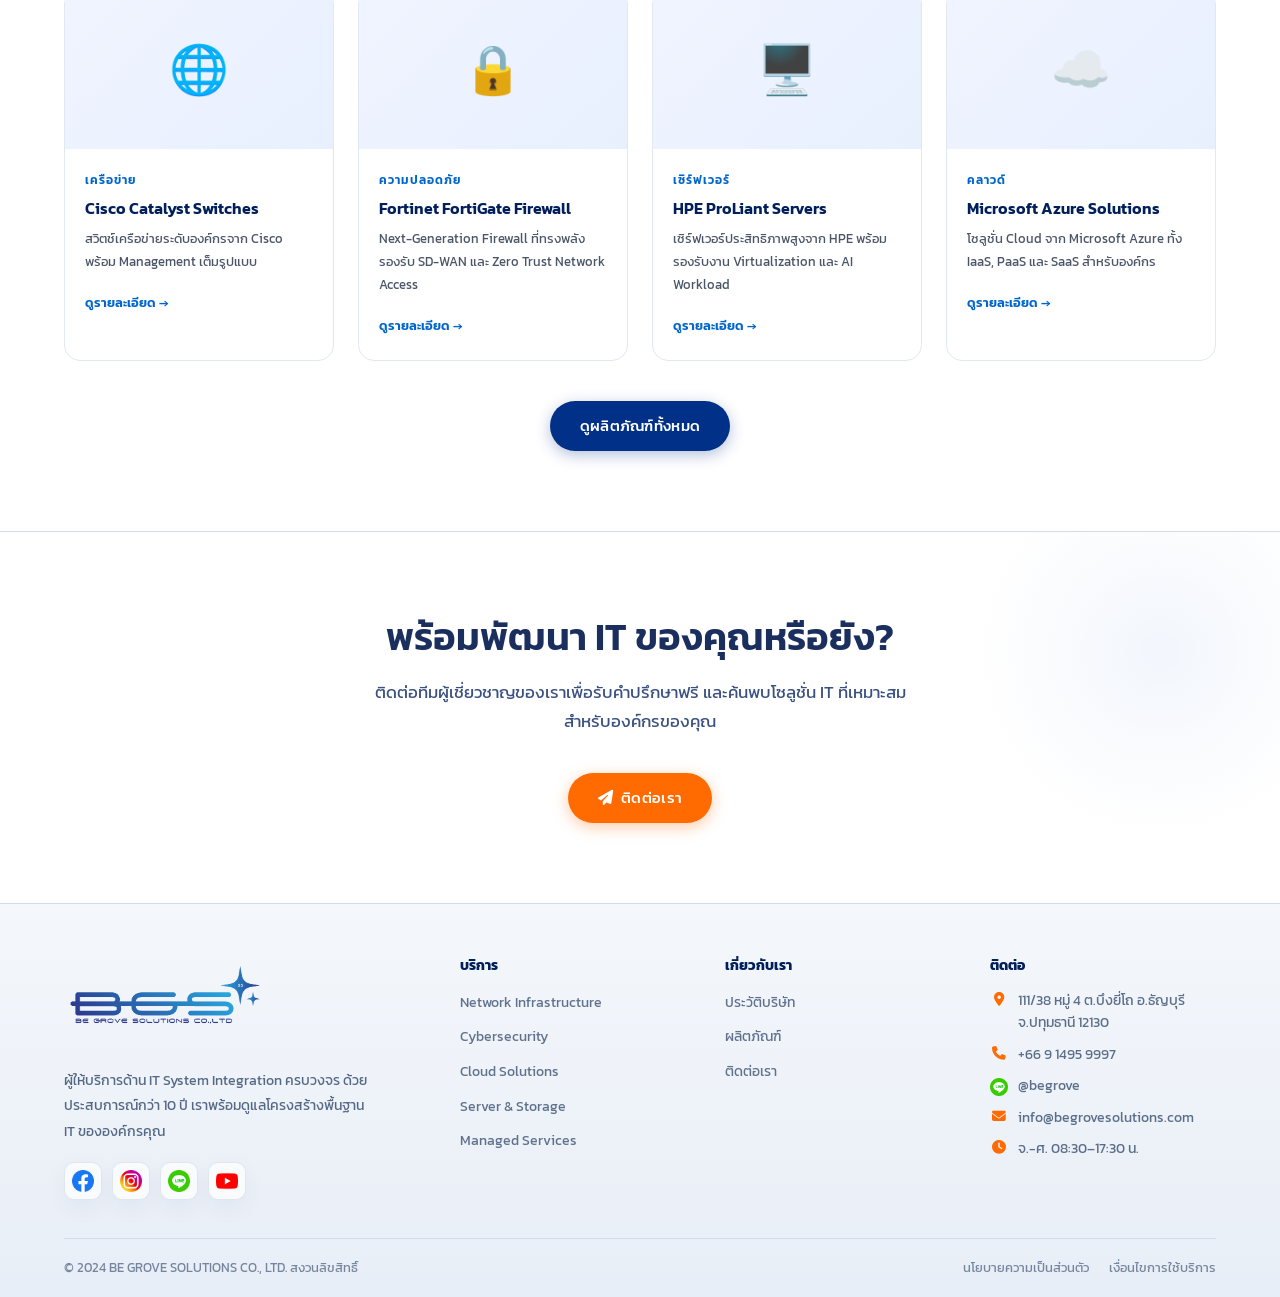
==== commit f0a29135: "Adjust homepage stat card values" ====
--- a/index.html
+++ b/index.html
@@ -269,11 +269,11 @@
               <div class="clabel" data-th="ลูกค้า" data-en="Clients">ลูกค้า</div>
             </div>
             <div class="cstat">
-              <div class="cnum">50<span>+</span></div>
+              <div class="cnum">10<span>+</span></div>
               <div class="clabel" data-th="วิศวกร" data-en="Engineers">วิศวกร</div>
             </div>
             <div class="cstat">
-              <div class="cnum">99<span>%</span></div>
+              <div class="cnum">95<span>%</span></div>
               <div class="clabel" data-th="ความพึงพอใจ" data-en="Satisfaction">ความพึงพอใจ</div>
             </div>
           </div>
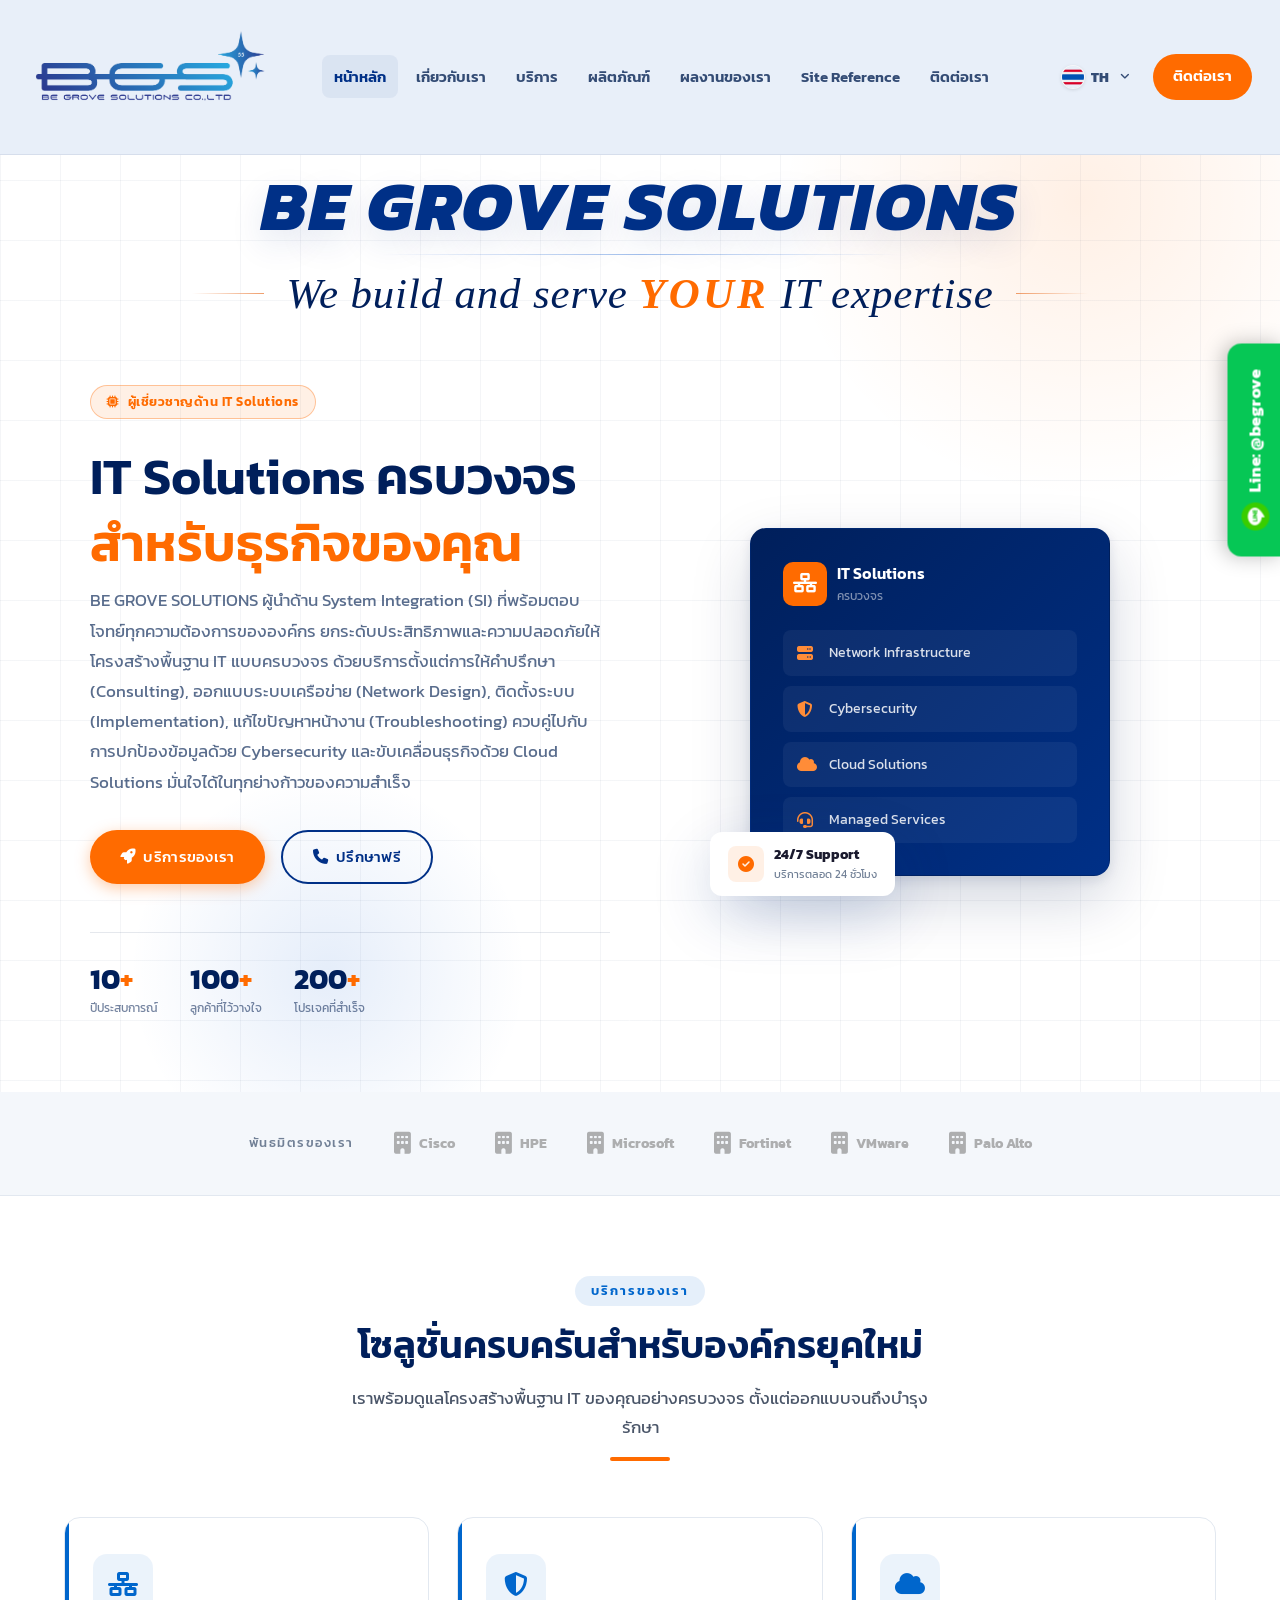
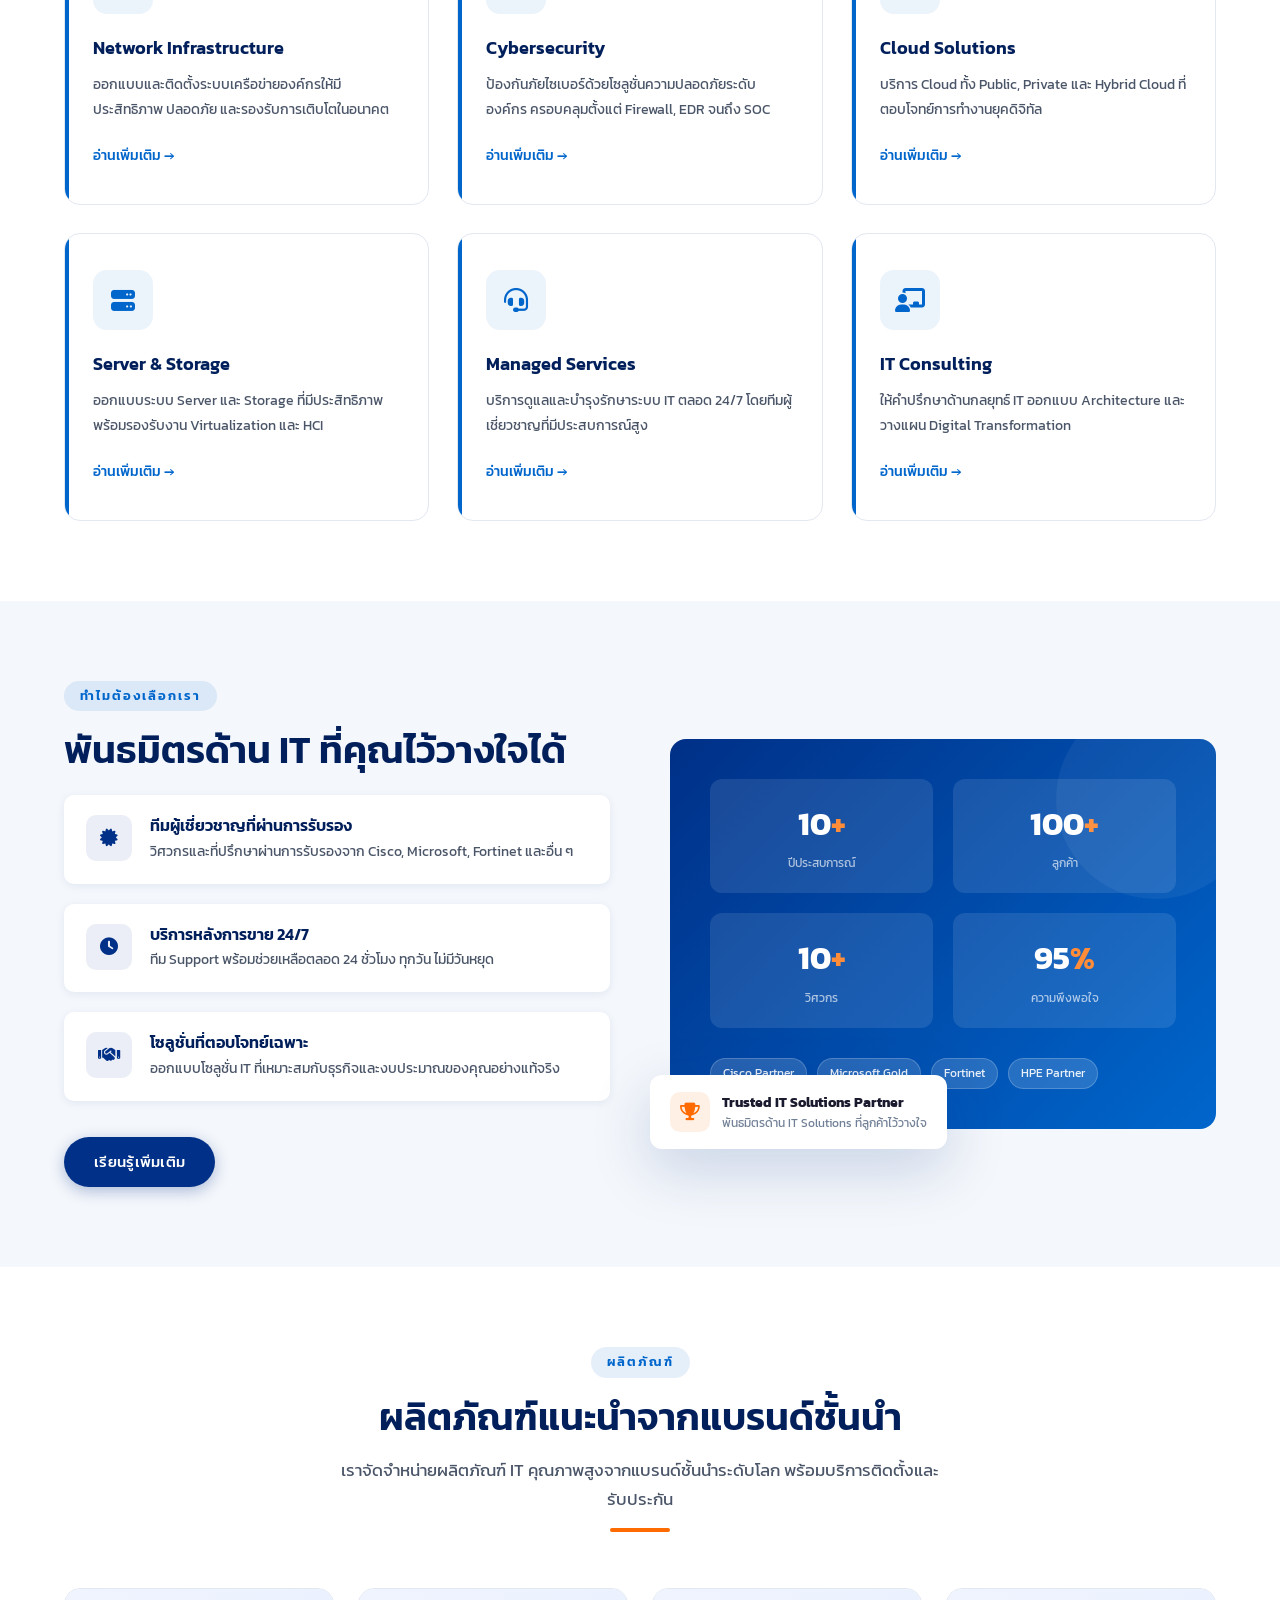
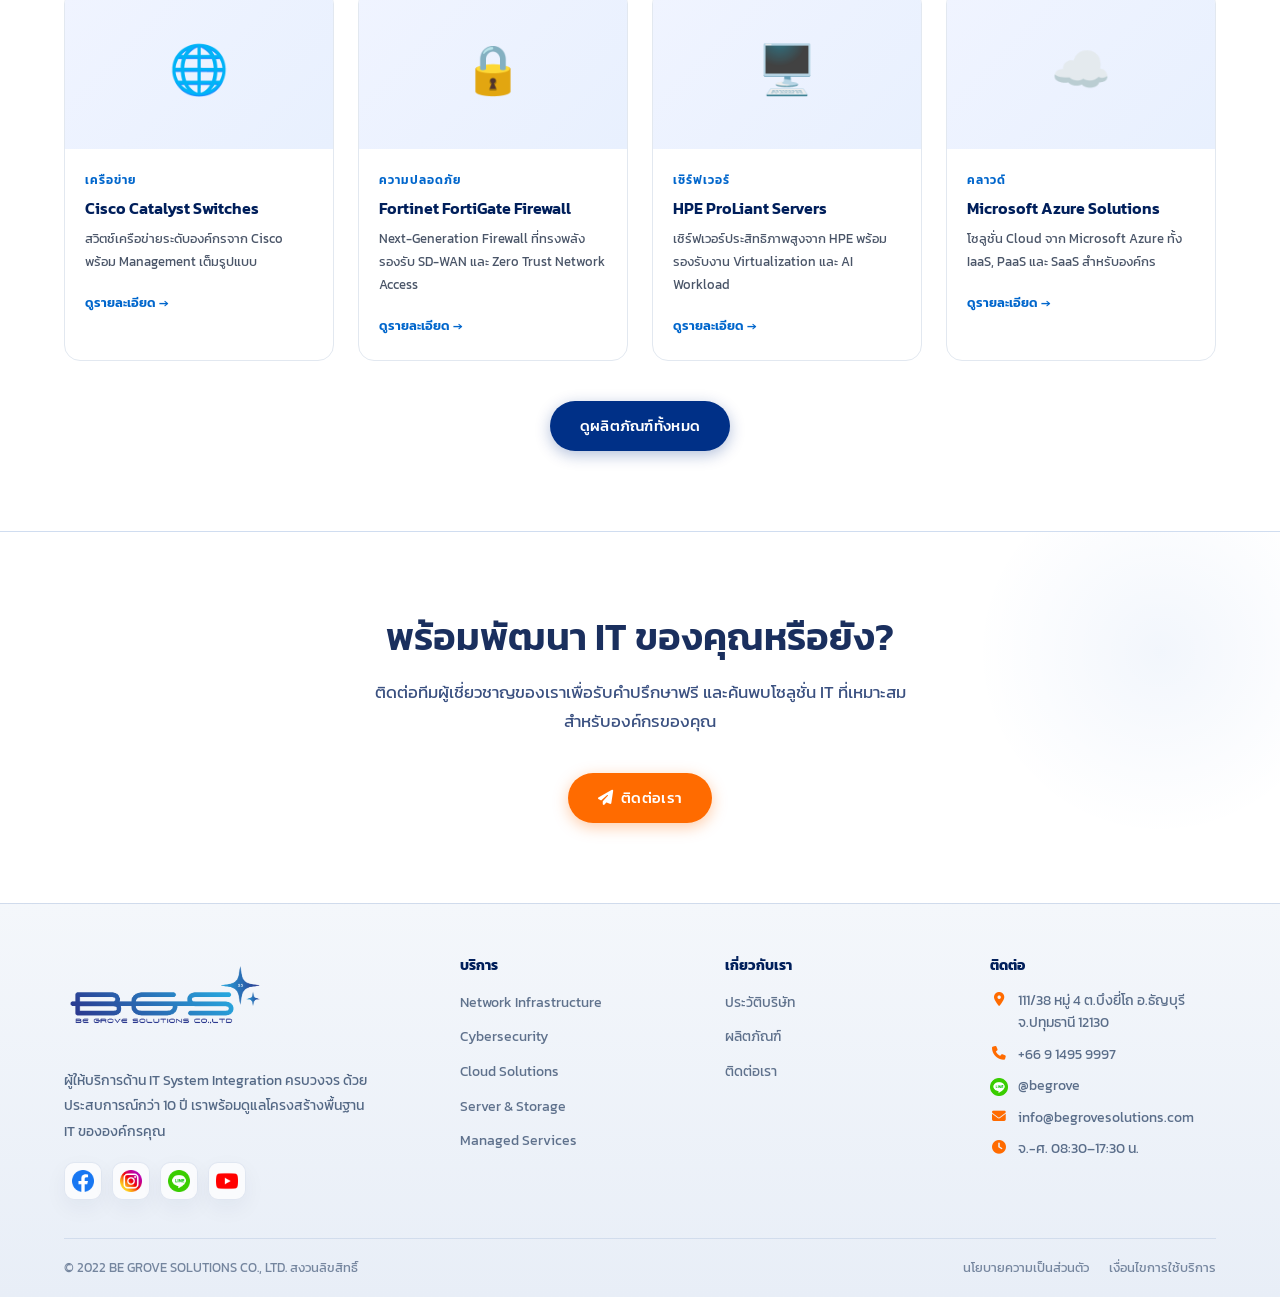
==== commit 8db984cd: "Set footer copyright year" ====
--- a/index.html
+++ b/index.html
@@ -1,4 +1,4 @@
-<!DOCTYPE html>
+﻿<!DOCTYPE html>
 <html lang="th">
 <head>
   <meta charset="UTF-8" />
@@ -417,7 +417,7 @@
     </div>
 
     <div class="footer-bottom">
-      <p data-th="© 2024 BE GROVE SOLUTIONS CO., LTD. สงวนลิขสิทธิ์" data-en="© 2024 BE GROVE SOLUTIONS CO., LTD. All Rights Reserved.">© 2024 BE GROVE SOLUTIONS CO., LTD. สงวนลิขสิทธิ์</p>
+      <p data-th="© 2022 BE GROVE SOLUTIONS CO., LTD. สงวนลิขสิทธิ์" data-en="© 2022 BE GROVE SOLUTIONS CO., LTD. All Rights Reserved.">© 2022 BE GROVE SOLUTIONS CO., LTD. สงวนลิขสิทธิ์</p>
       <div class="footer-bottom-links">
         <a href="#" data-th="นโยบายความเป็นส่วนตัว" data-en="Privacy Policy">นโยบายความเป็นส่วนตัว</a>
         <a href="#" data-th="เงื่อนไขการใช้บริการ" data-en="Terms of Service">เงื่อนไขการใช้บริการ</a>
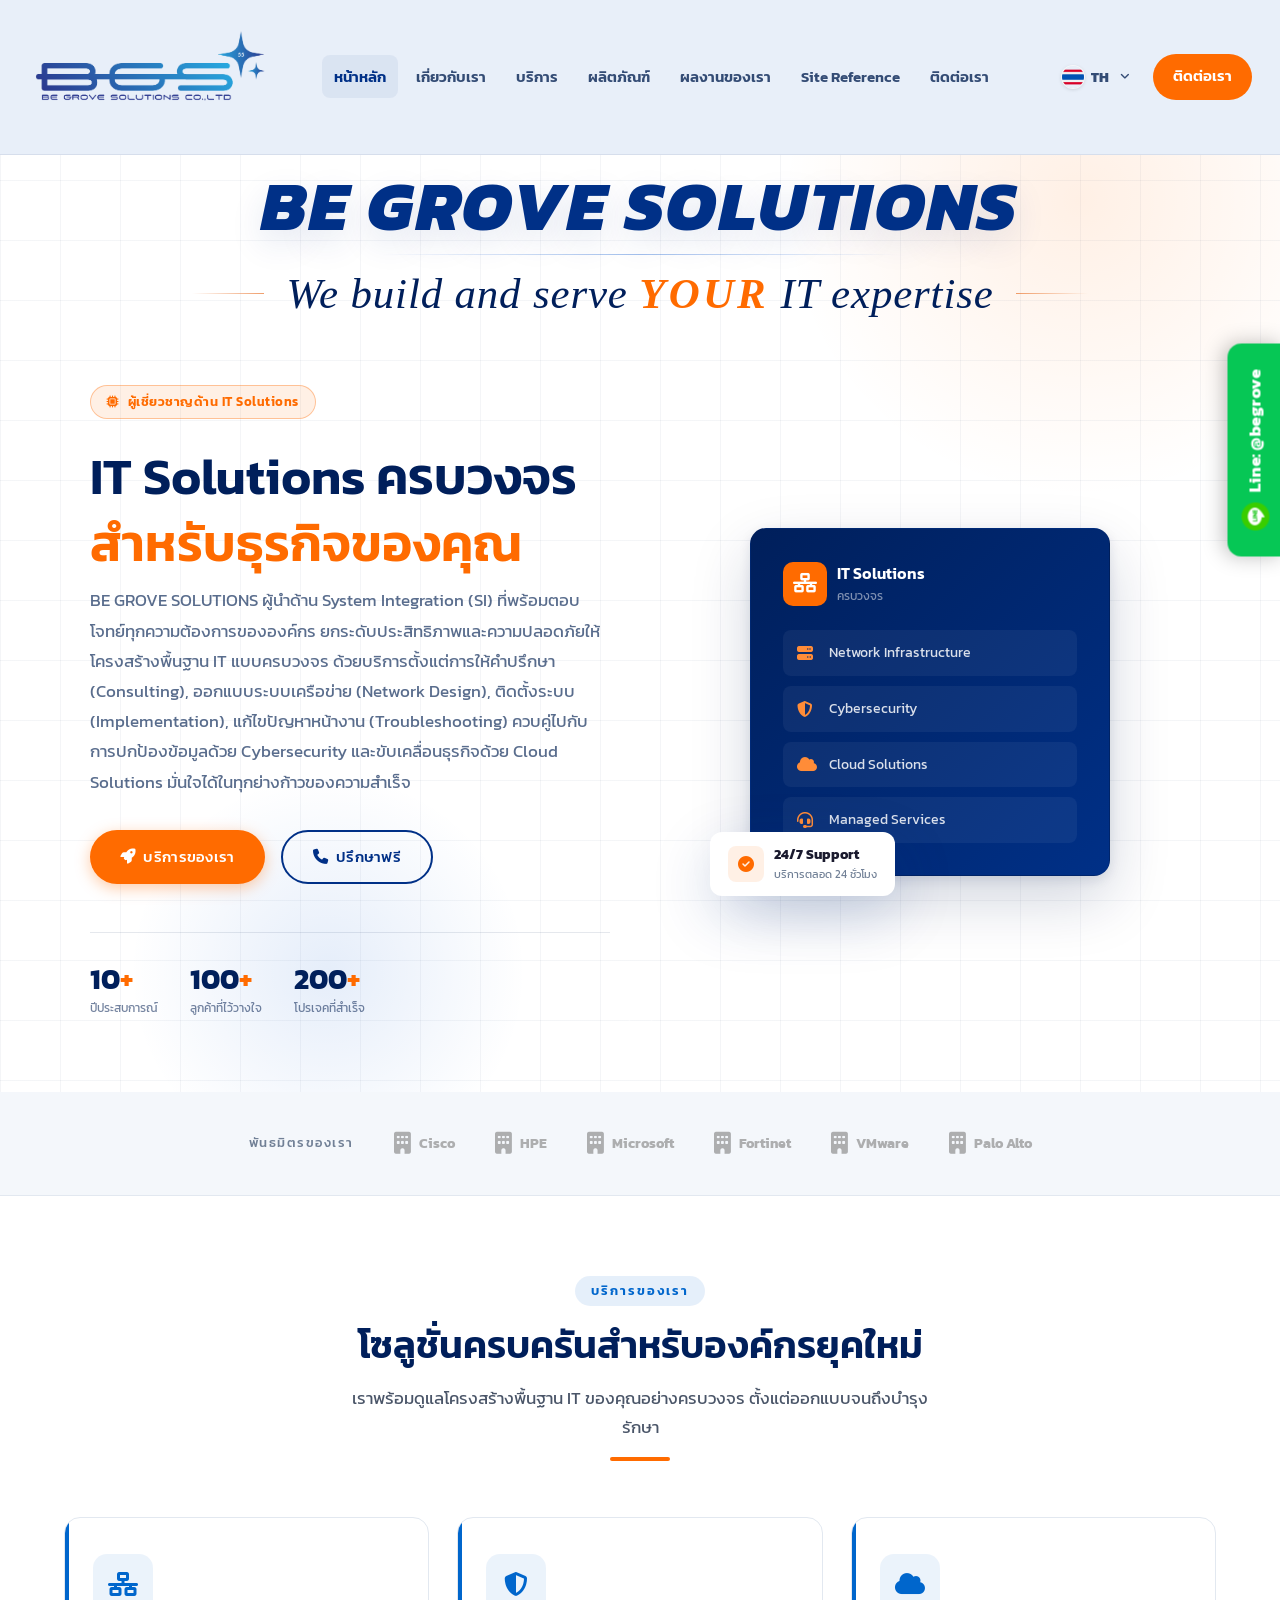
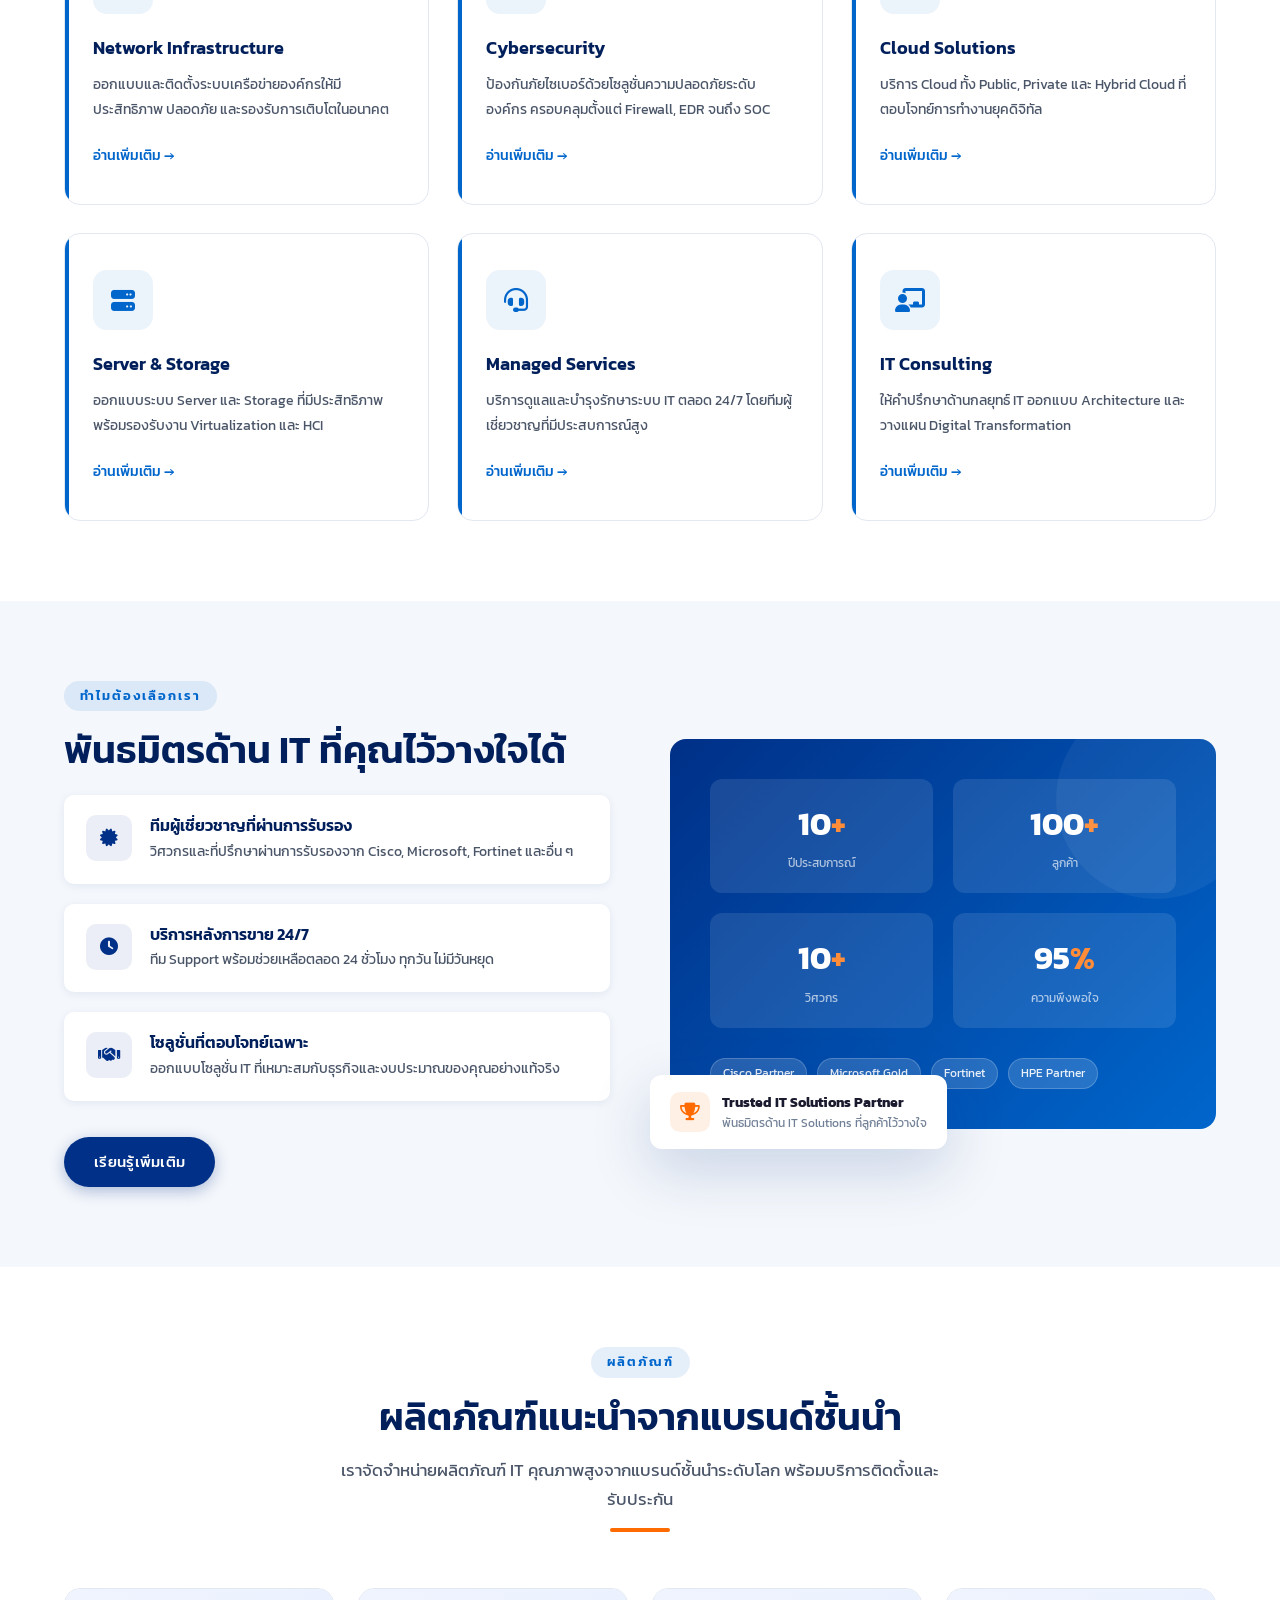
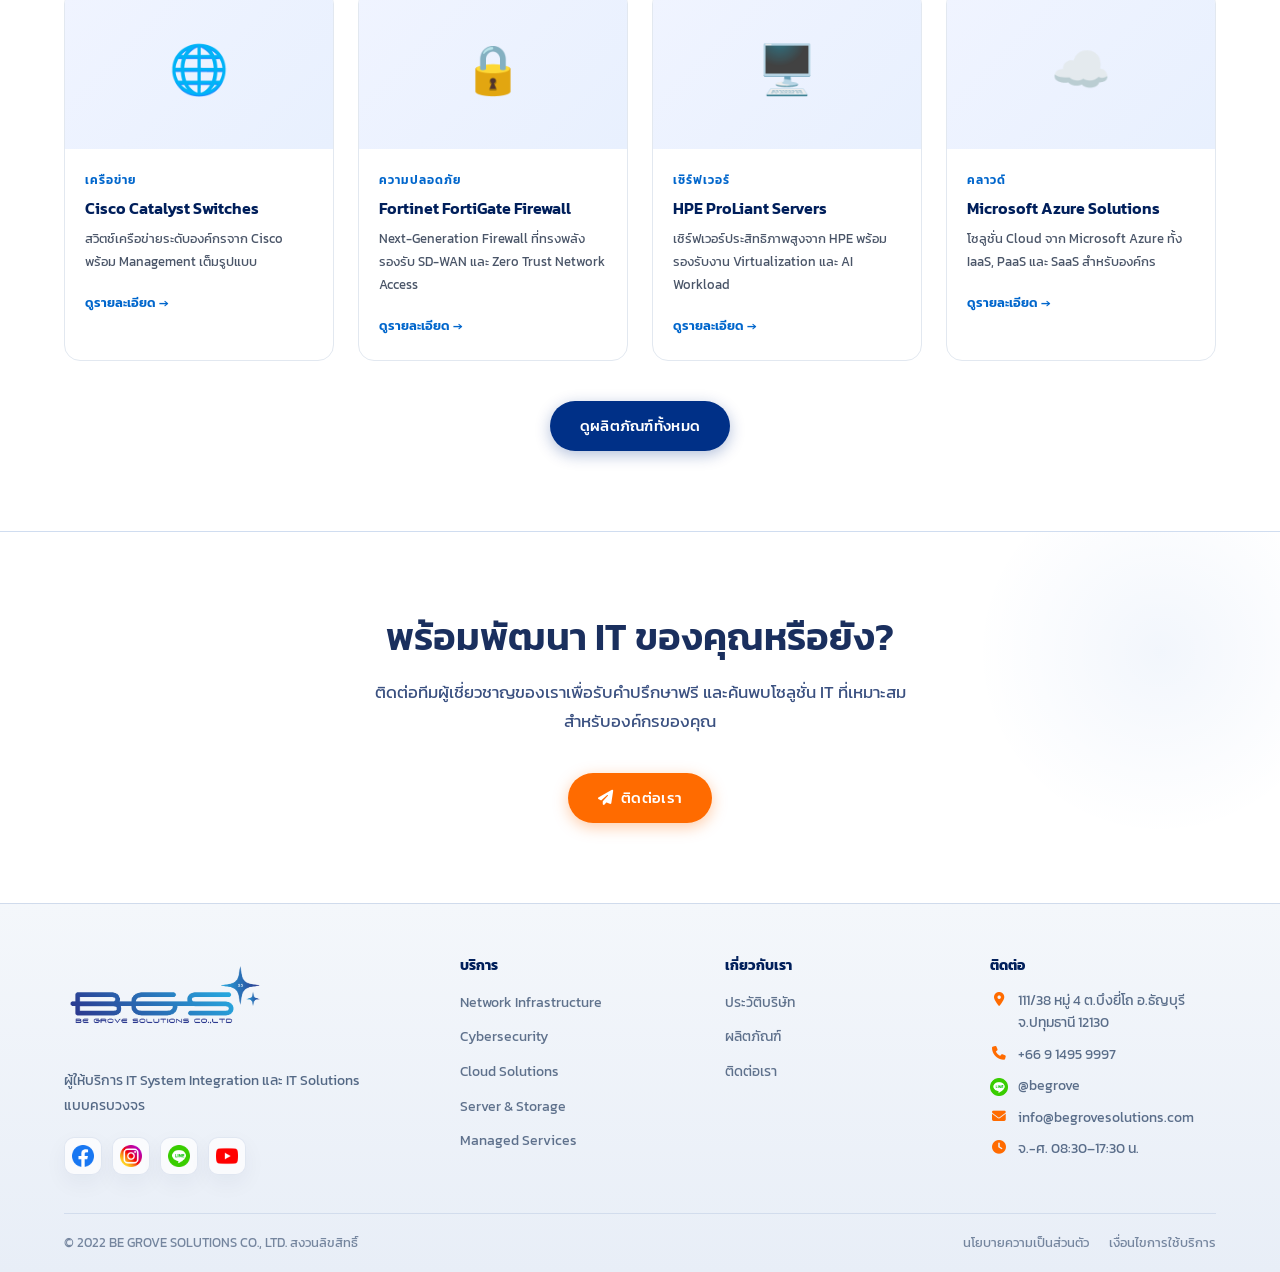
==== commit 54ccdac8: "Update footer company tagline" ====
--- a/index.html
+++ b/index.html
@@ -373,7 +373,7 @@
         <div class="logo-wrap">
           <img src="bgs-logo1.png" alt="BE GROVE SOLUTIONS CO., LTD" class="footer-logo-img" />
         </div>
-        <p data-th="ผู้ให้บริการด้าน IT System Integration ครบวงจร ด้วยประสบการณ์กว่า 10 ปี เราพร้อมดูแลโครงสร้างพื้นฐาน IT ขององค์กรคุณ" data-en="A complete IT System Integration service provider. With over 10 years of experience, we are ready to support your organization's IT infrastructure.">ผู้ให้บริการด้าน IT System Integration ครบวงจร ด้วยประสบการณ์กว่า 10 ปี เราพร้อมดูแลโครงสร้างพื้นฐาน IT ขององค์กรคุณ</p>
+        <p data-th="ผู้ให้บริการ IT System Integration และ IT Solutions แบบครบวงจร" data-en="A complete IT System Integration and IT Solutions provider.">ผู้ให้บริการ IT System Integration และ IT Solutions แบบครบวงจร</p>
         <div class="footer-social">
           <a href="https://www.facebook.com/profile.php?id=100091467513179" target="_blank" rel="noopener"><img src="images/icon/facebook-icon.png" alt="Facebook" class="social-icon-img" loading="lazy" /></a>
           <a href="https://www.instagram.com/begrovesolutions?igsh=bWhna2h3eXF0ODZ2&utm_source=qr" target="_blank" rel="noopener" aria-label="Instagram"><img src="images/icon/ig-icon.png" alt="Instagram" class="social-icon-img" loading="lazy" /></a>
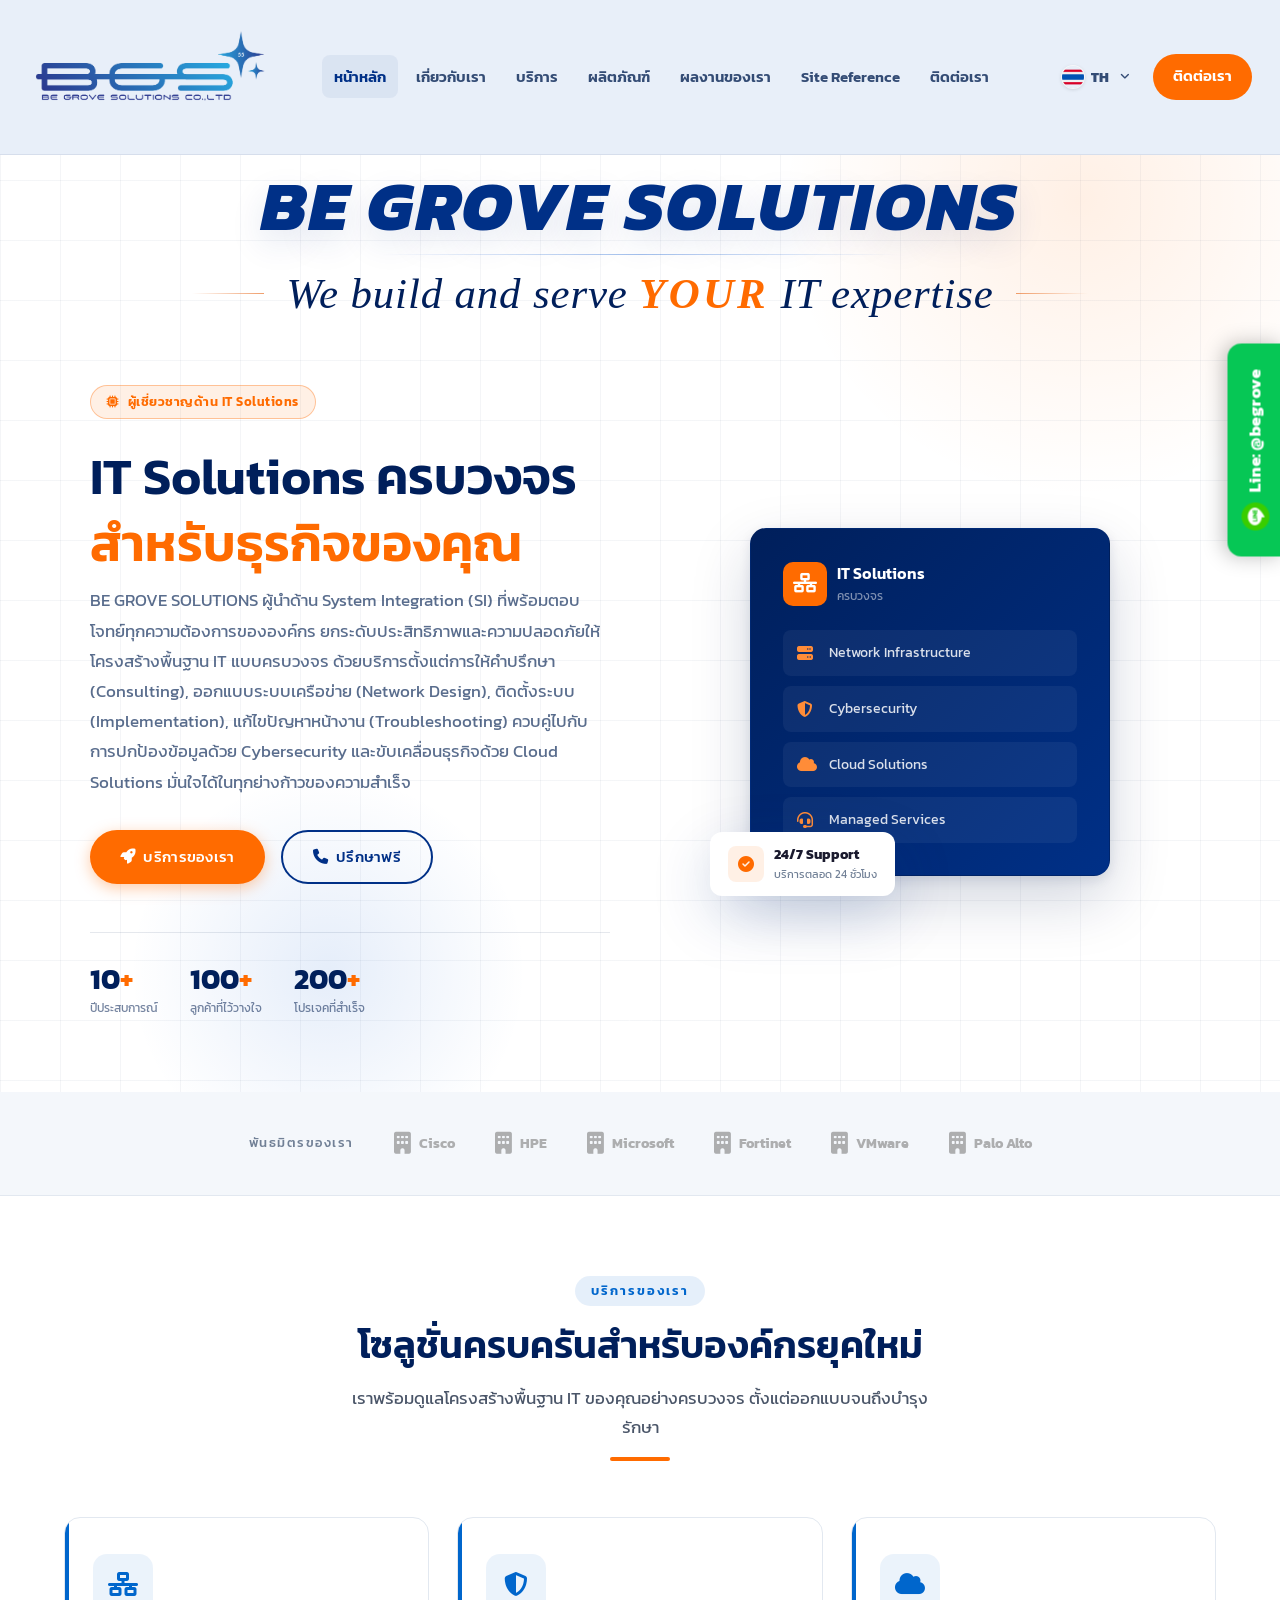
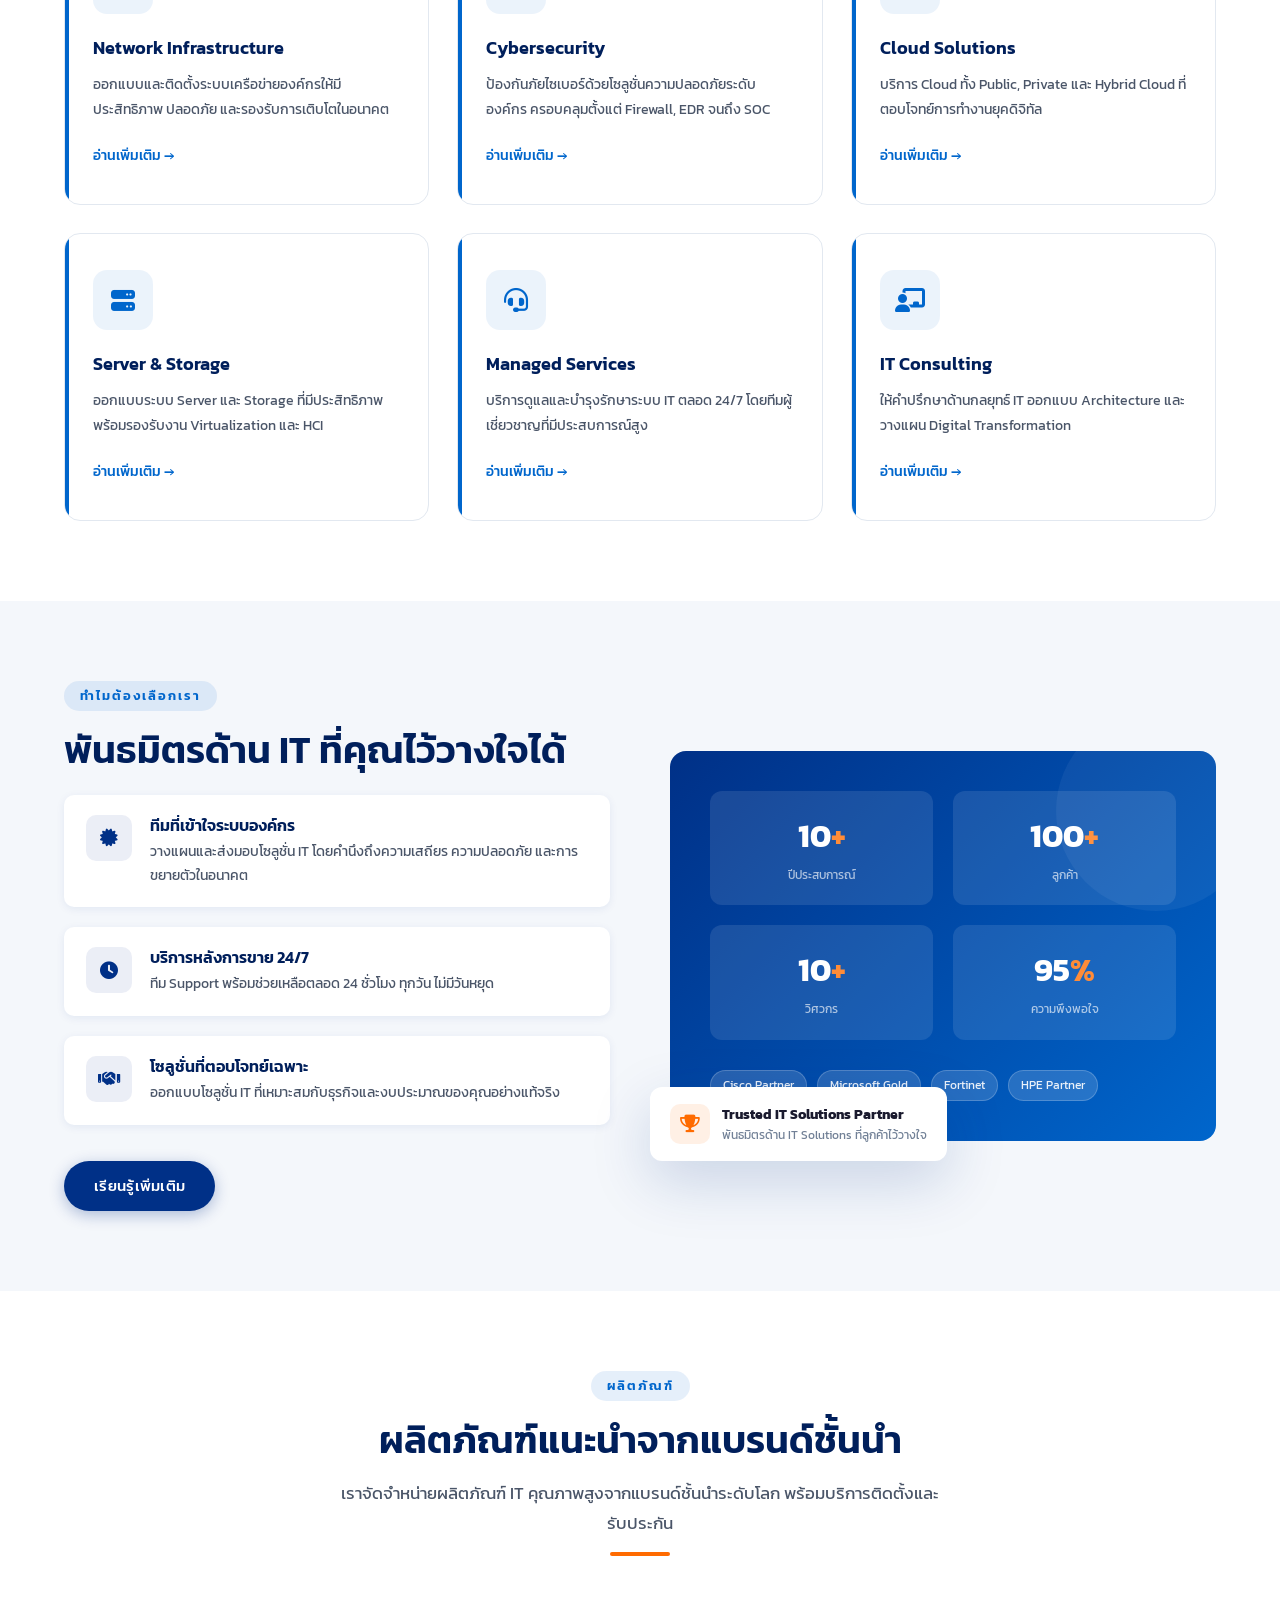
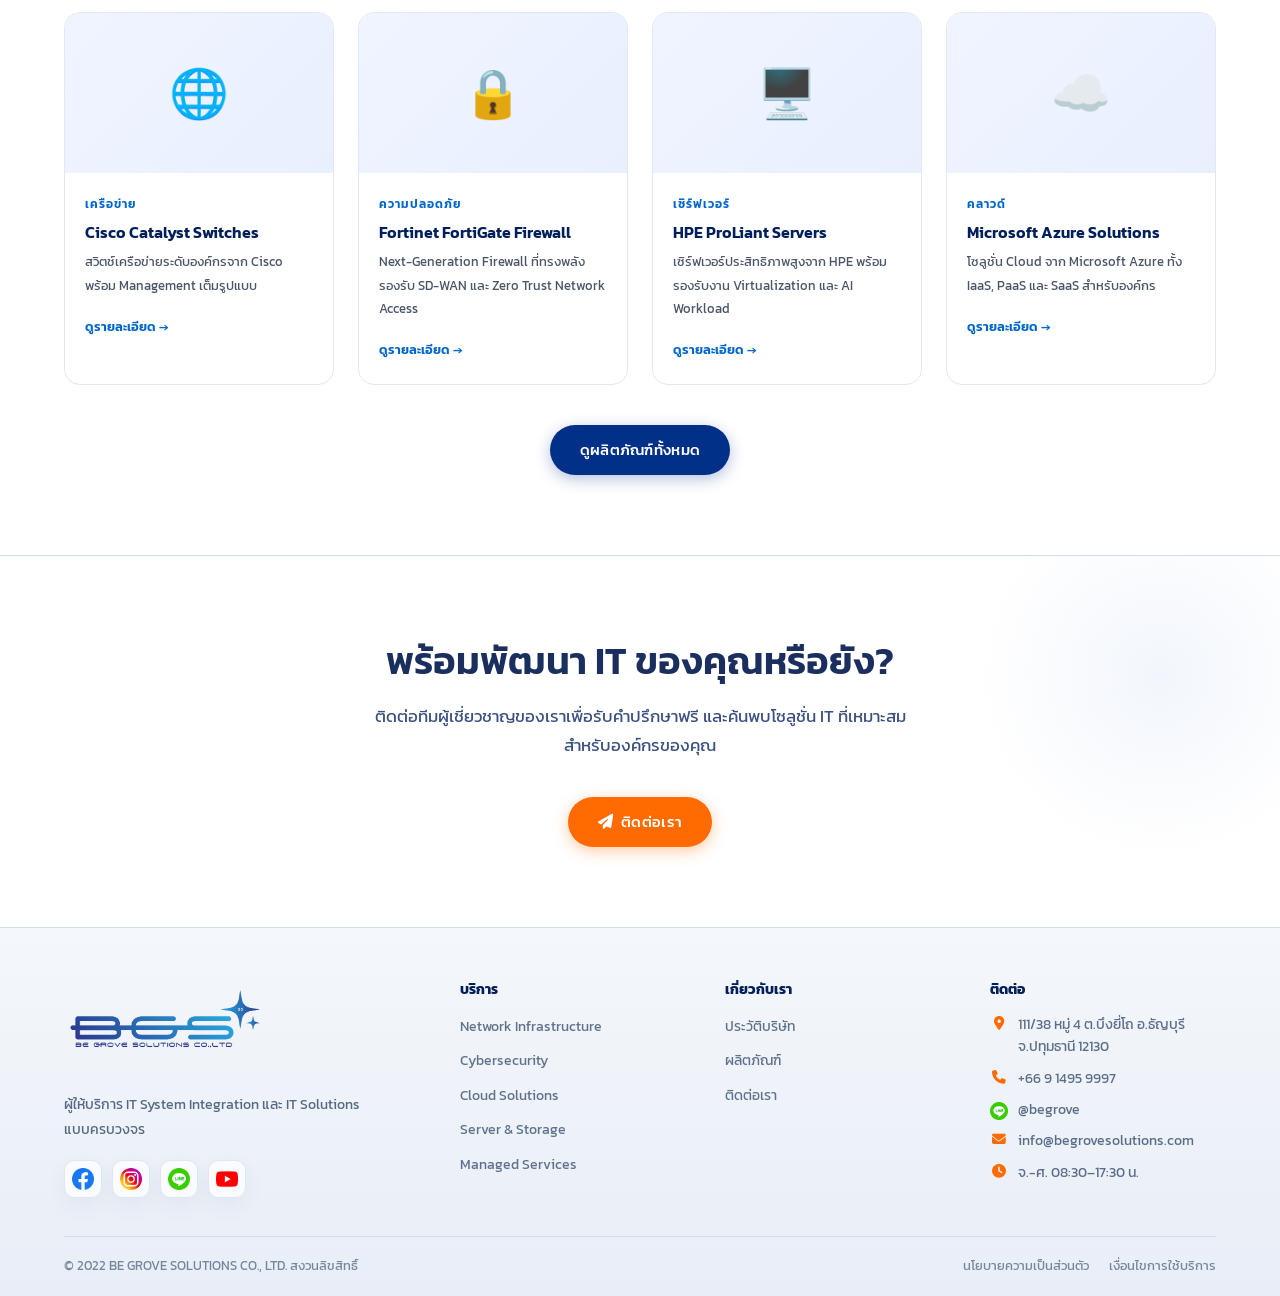
==== commit 6361c018: "Update homepage enterprise feature copy" ====
--- a/index.html
+++ b/index.html
@@ -235,8 +235,8 @@
           <div class="why-feature">
             <div class="feat-icon"><i class="fas fa-certificate"></i></div>
             <div>
-              <h4 data-th="ทีมผู้เชี่ยวชาญที่ผ่านการรับรอง" data-en="Certified Expert Team">ทีมผู้เชี่ยวชาญที่ผ่านการรับรอง</h4>
-              <p data-th="วิศวกรและที่ปรึกษาผ่านการรับรองจาก Cisco, Microsoft, Fortinet และอื่น ๆ" data-en="Engineers and consultants certified by Cisco, Microsoft, Fortinet and more.">วิศวกรและที่ปรึกษาผ่านการรับรองจาก Cisco, Microsoft, Fortinet และอื่น ๆ</p>
+              <h4 data-th="ทีมที่เข้าใจระบบองค์กร" data-en="Enterprise System-Focused Team">ทีมที่เข้าใจระบบองค์กร</h4>
+              <p data-th="วางแผนและส่งมอบโซลูชั่น IT โดยคำนึงถึงความเสถียร ความปลอดภัย และการขยายตัวในอนาคต" data-en="We plan and deliver IT solutions with stability, security, and future scalability in mind.">วางแผนและส่งมอบโซลูชั่น IT โดยคำนึงถึงความเสถียร ความปลอดภัย และการขยายตัวในอนาคต</p>
             </div>
           </div>
           <div class="why-feature">
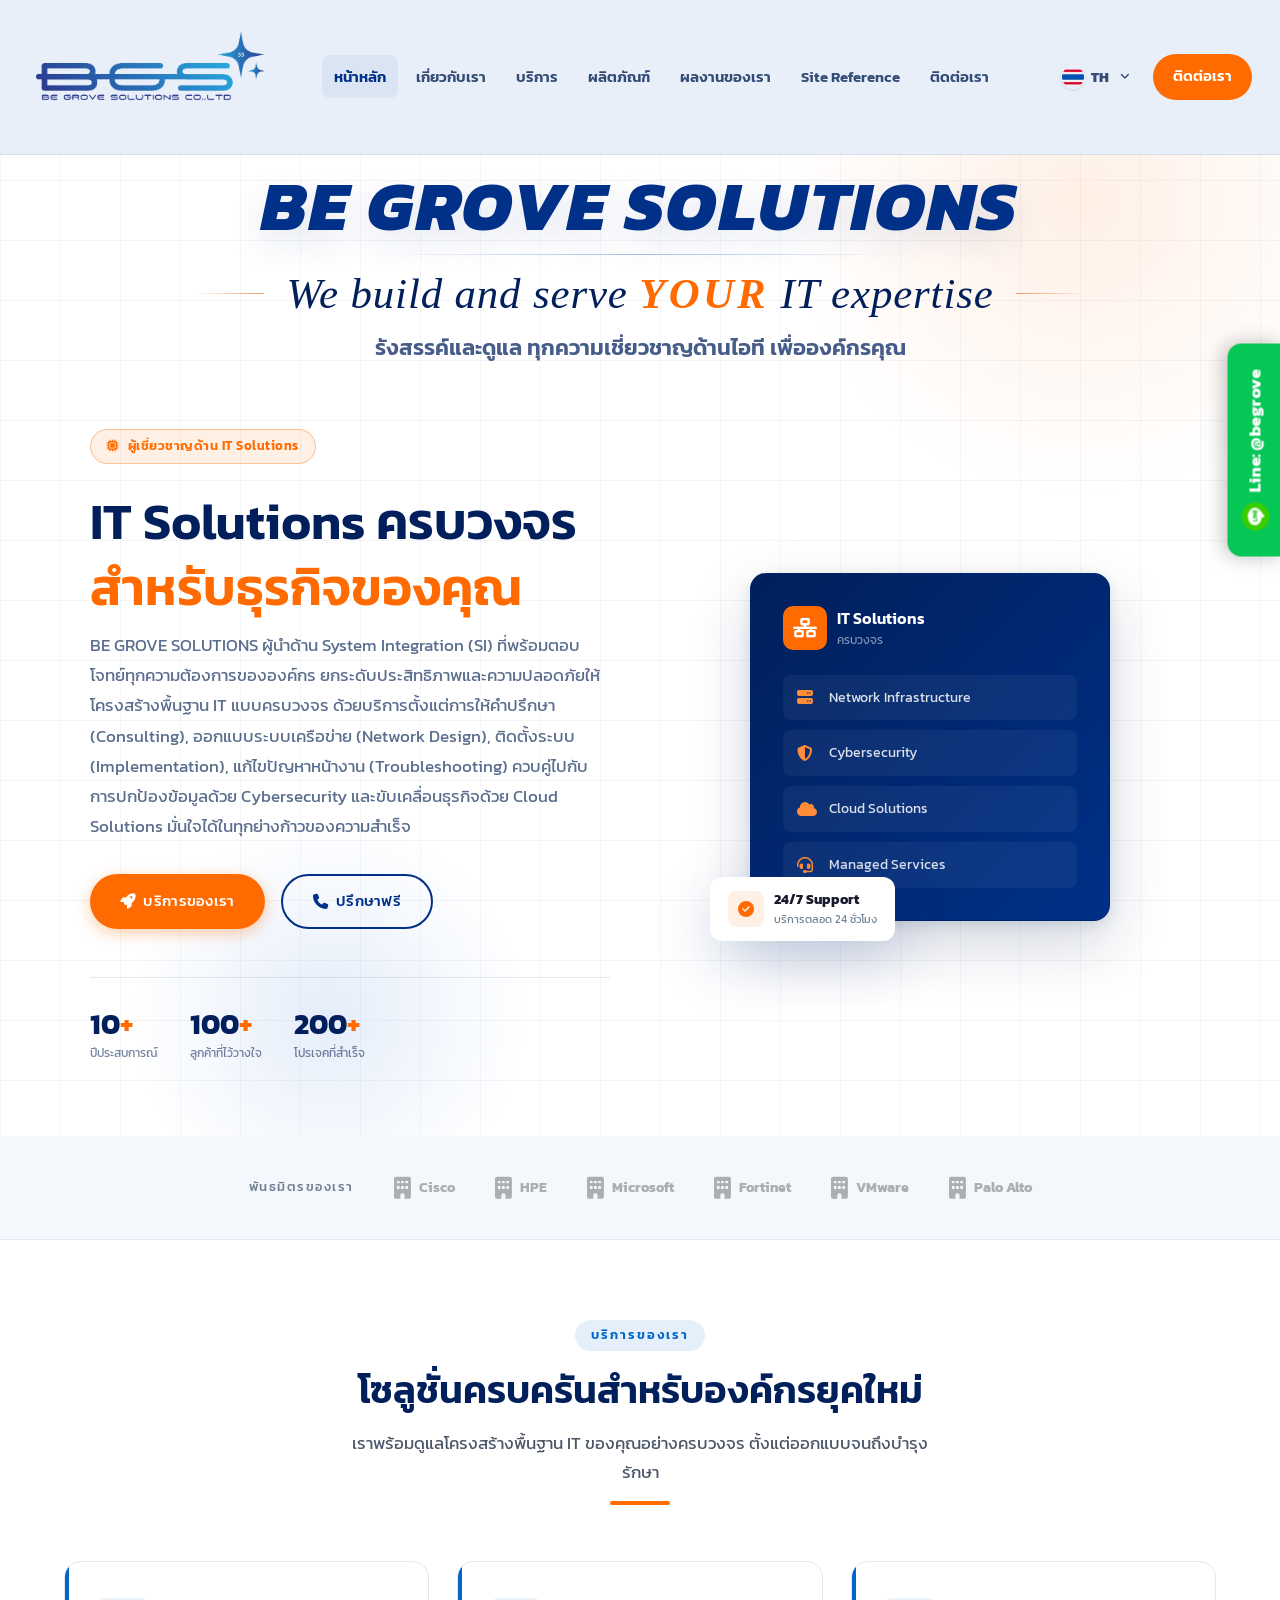
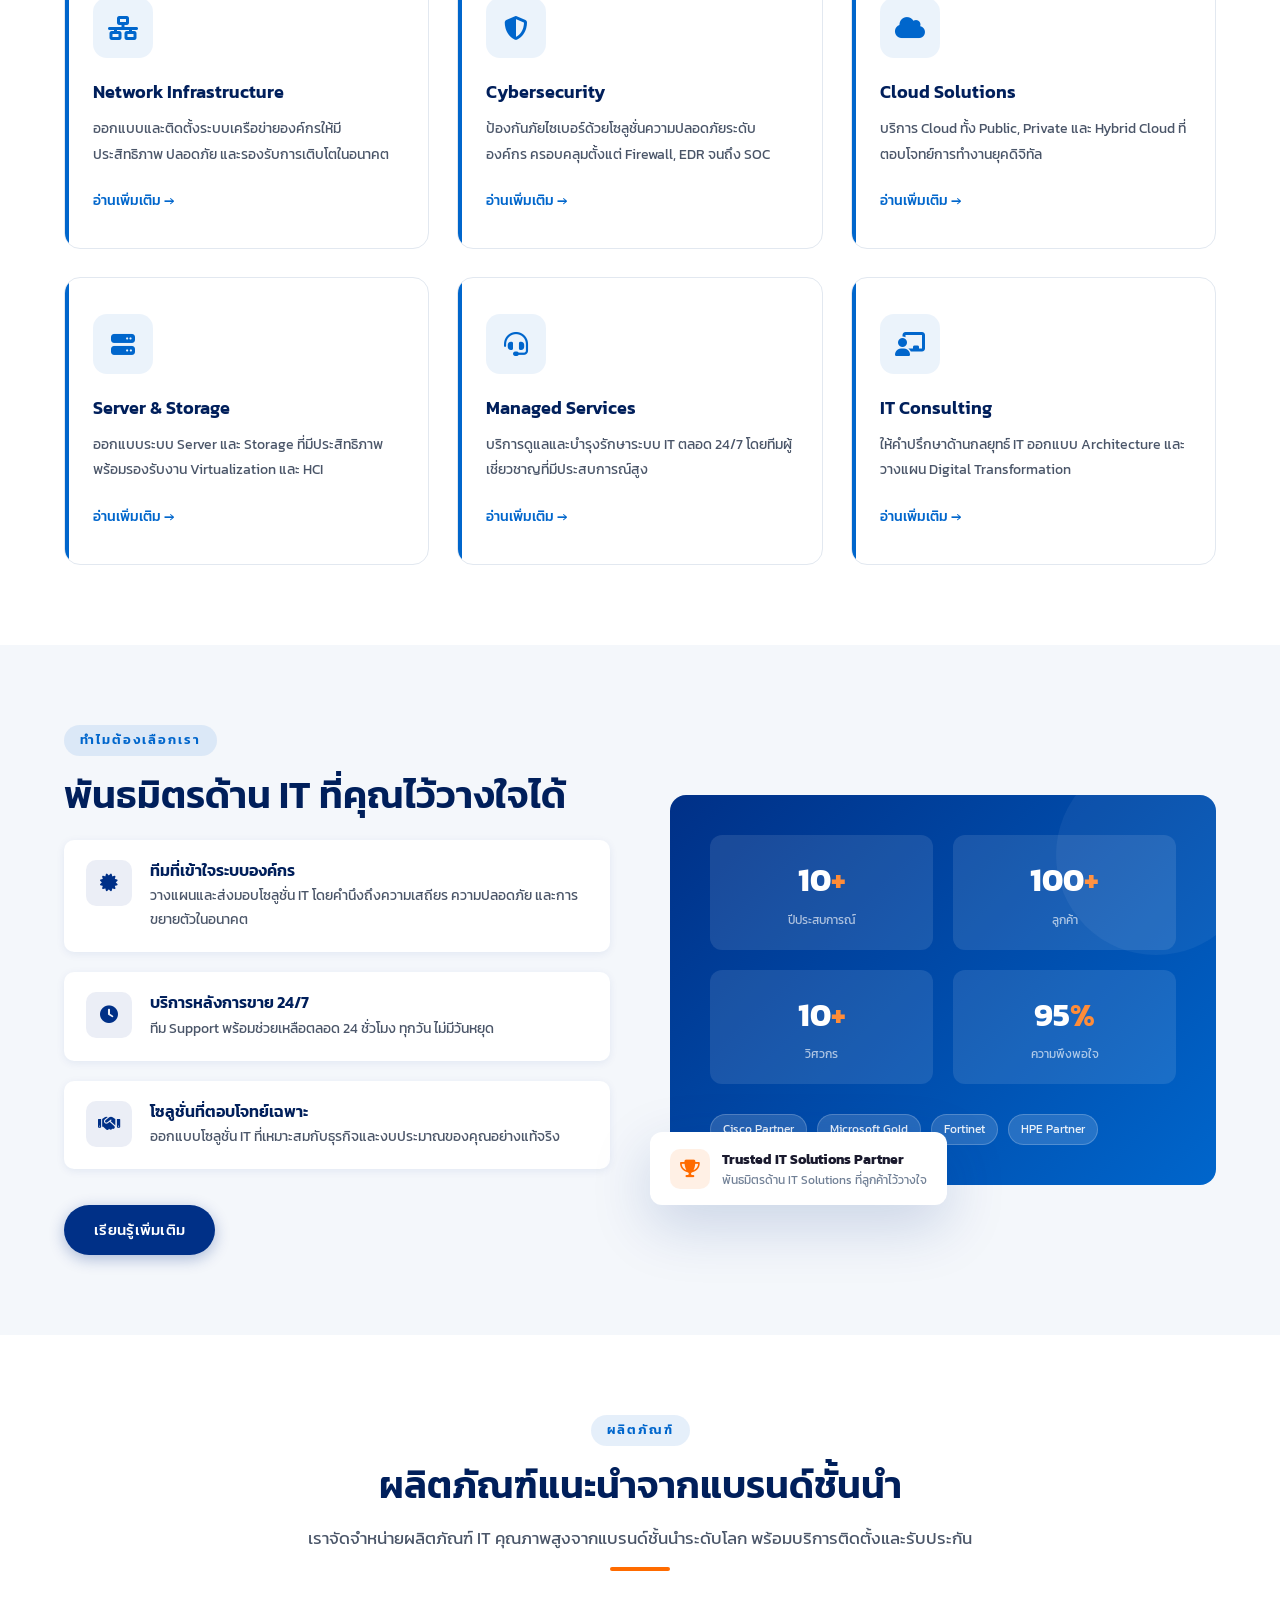
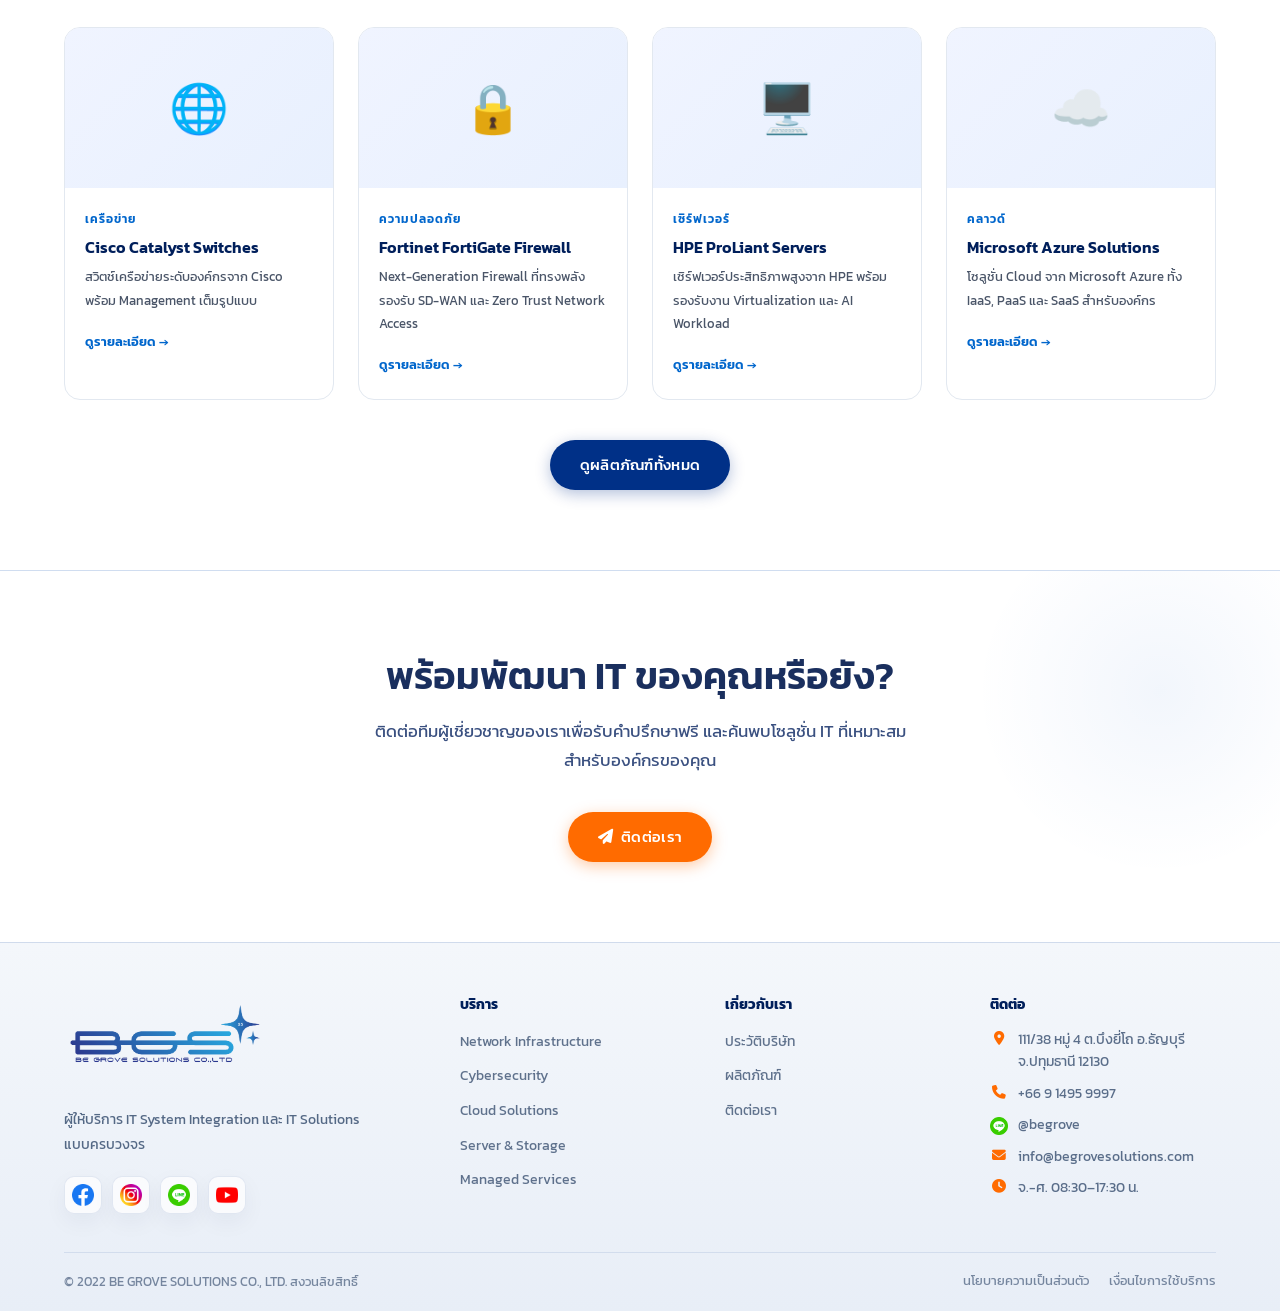
==== commit 28a0c258: "Add Thai hero tagline" ====
--- a/index.html
+++ b/index.html
@@ -74,6 +74,7 @@
         <span>We build and serve <strong>YOUR</strong> IT expertise</span>
         <span class="slogan-line" aria-hidden="true"></span>
       </p>
+      <p class="hero-thai-slogan">รังสรรค์และดูแล ทุกความเชี่ยวชาญด้านไอที เพื่อองค์กรคุณ</p>
     </div>
     <div class="hero-text">
       <div class="hero-badge">
--- a/css/style.css
+++ b/css/style.css
@@ -329,6 +329,14 @@
 .hero-slogan .slogan-line:last-child {
   background: linear-gradient(90deg, rgba(232, 112, 38, 0.68), transparent);
 }
+.hero-thai-slogan {
+  margin: 10px auto 0;
+  color: rgba(0, 31, 92, 0.72);
+  font-size: clamp(1rem, 1.7vw, 1.35rem);
+  font-weight: 600;
+  line-height: 1.6;
+  text-align: center;
+}
 .hero-text { }
 .hero-badge {
   display: inline-flex; align-items: center; gap: 8px;
@@ -518,6 +526,7 @@
    PRODUCTS HIGHLIGHT
    ============================================ */
 .products-section { background: var(--bg-white); }
+.products-section .section-header p { max-width: 760px; }
 .products-grid { display: grid; grid-template-columns: repeat(4, 1fr); gap: 24px; }
 .product-card {
   border: 1px solid var(--border); border-radius: var(--radius-lg); overflow: hidden;
@@ -603,6 +612,207 @@
 .value-item i { color: var(--accent); font-size: 1.1rem; margin-top: 2px; }
 .value-item h5 { color: var(--primary-dark); margin-bottom: 4px; font-size: 0.9rem; }
 .value-item p { font-size: 0.8rem; margin: 0; }
+.about-company { background: linear-gradient(180deg, #fff 0%, #f8fbff 100%); }
+.about-profile-list {
+  display: grid;
+  gap: 12px;
+  margin-top: 26px;
+}
+.about-profile-list div {
+  display: grid;
+  grid-template-columns: 150px minmax(0, 1fr);
+  gap: 14px;
+  align-items: start;
+  padding: 14px 16px;
+  border: 1px solid rgba(0, 48, 135, 0.10);
+  border-radius: 8px;
+  background: rgba(255, 255, 255, 0.76);
+  box-shadow: 0 10px 24px rgba(0, 48, 135, 0.05);
+}
+.about-profile-list span {
+  color: var(--text-light);
+  font-size: 0.82rem;
+  font-weight: 600;
+}
+.about-profile-list strong {
+  color: var(--primary-dark);
+  font-size: 0.95rem;
+  line-height: 1.55;
+}
+.about-stat-band {
+  background:
+    linear-gradient(135deg, rgba(0, 31, 91, 0.98), rgba(0, 48, 135, 0.95)),
+    linear-gradient(90deg, rgba(255, 107, 0, 0.16), transparent);
+  padding: 42px 0;
+}
+.about-stat-grid {
+  display: grid;
+  grid-template-columns: repeat(4, 1fr);
+  gap: 18px;
+  text-align: center;
+}
+.about-stat-grid div {
+  padding: 10px 14px;
+  border-right: 1px solid rgba(255, 255, 255, 0.12);
+}
+.about-stat-grid div:last-child { border-right: 0; }
+.about-stat-grid strong {
+  display: block;
+  color: #fff;
+  font-size: clamp(2rem, 4vw, 2.7rem);
+  font-weight: 800;
+  line-height: 1;
+}
+.about-stat-grid strong span { color: var(--accent-light); }
+.about-stat-grid p {
+  margin: 9px 0 0;
+  color: rgba(255, 255, 255, 0.70);
+  font-size: 0.86rem;
+}
+.about-services { background: #fff; }
+.about-service-grid {
+  display: grid;
+  grid-template-columns: repeat(4, 1fr);
+  gap: 18px;
+}
+.about-service-card,
+.about-portfolio-item,
+.about-mission-card {
+  background: #fff;
+  border: 1px solid rgba(0, 48, 135, 0.10);
+  border-radius: 8px;
+  box-shadow: var(--shadow-sm);
+  transition: var(--transition);
+}
+.about-service-card {
+  padding: 26px 22px;
+  min-height: 250px;
+}
+.about-service-card:hover,
+.about-portfolio-item:hover,
+.about-mission-card:hover {
+  transform: translateY(-4px);
+  box-shadow: var(--shadow-md);
+  border-color: rgba(0, 102, 204, 0.28);
+}
+.about-service-card i {
+  width: 46px;
+  height: 46px;
+  display: flex;
+  align-items: center;
+  justify-content: center;
+  margin-bottom: 18px;
+  border-radius: 8px;
+  background: rgba(0, 102, 204, 0.10);
+  color: var(--secondary);
+  font-size: 1.2rem;
+}
+.about-service-card h3,
+.about-portfolio-item h3,
+.about-mission-card h3 {
+  color: var(--primary-dark);
+  font-size: 1rem;
+  margin-bottom: 10px;
+}
+.about-service-card p,
+.about-portfolio-item p,
+.about-mission-card p {
+  margin: 0;
+  font-size: 0.86rem;
+  line-height: 1.72;
+}
+.about-portfolio {
+  background:
+    linear-gradient(180deg, #f4f7fb 0%, #ffffff 100%);
+}
+.about-split-heading {
+  display: grid;
+  grid-template-columns: minmax(0, 0.9fr) minmax(0, 1.1fr);
+  gap: 46px;
+  align-items: end;
+  margin-bottom: 34px;
+}
+.about-split-heading h2 {
+  color: var(--primary-dark);
+  margin: 0;
+}
+.about-split-heading p {
+  margin: 0;
+  font-size: 1rem;
+}
+.about-portfolio-grid {
+  display: grid;
+  grid-template-columns: repeat(3, 1fr);
+  gap: 20px;
+}
+.about-portfolio-item {
+  position: relative;
+  overflow: hidden;
+  padding: 30px 26px;
+}
+.about-portfolio-item::before {
+  content: "";
+  position: absolute;
+  inset: 0 0 auto 0;
+  height: 4px;
+  background: linear-gradient(90deg, var(--secondary), var(--accent));
+}
+.about-portfolio-item span {
+  display: inline-block;
+  margin-bottom: 22px;
+  color: rgba(0, 48, 135, 0.18);
+  font-size: 2.2rem;
+  font-weight: 800;
+  line-height: 1;
+}
+.about-value-prop {
+  padding: 58px 0;
+  background:
+    linear-gradient(135deg, rgba(0, 48, 135, 0.94), rgba(0, 102, 204, 0.86)),
+    linear-gradient(90deg, rgba(255, 107, 0, 0.18), transparent);
+}
+.about-value-inner {
+  display: grid;
+  grid-template-columns: minmax(0, 0.9fr) minmax(0, 1.1fr);
+  gap: 46px;
+  align-items: center;
+}
+.about-value-inner span {
+  display: inline-block;
+  margin-bottom: 10px;
+  color: var(--accent-light);
+  font-size: 0.78rem;
+  font-weight: 700;
+  letter-spacing: 1.5px;
+  text-transform: uppercase;
+}
+.about-value-inner h2 {
+  color: #fff;
+  margin: 0;
+  font-size: clamp(1.6rem, 3vw, 2.3rem);
+}
+.about-value-inner p {
+  color: rgba(255, 255, 255, 0.80);
+  margin: 0;
+  font-size: 1rem;
+}
+.about-mission { background: #fff; }
+.about-mission-grid {
+  display: grid;
+  grid-template-columns: repeat(5, 1fr);
+  gap: 16px;
+}
+.about-mission-card {
+  padding: 24px 20px;
+}
+.about-mission-card i {
+  color: var(--accent);
+  font-size: 1.3rem;
+  margin-bottom: 16px;
+}
+.about-mission-card h3 {
+  font-size: 0.92rem;
+}
 .team-section { background: var(--bg-light); }
 .team-grid { display: grid; grid-template-columns: repeat(3, 1fr); gap: 28px; }
 .team-card { background: #fff; border-radius: var(--radius-lg); overflow: hidden; box-shadow: var(--shadow-sm); transition: var(--transition); }
@@ -616,10 +826,10 @@
 /* ============================================
    SERVICES PAGE
    ============================================ */
-.services-full-grid { display: grid; grid-template-columns: repeat(2, 1fr); gap: 28px; }
+.services-full-grid { display: grid; grid-template-columns: repeat(2, minmax(0, 1fr)); gap: 24px; align-items: stretch; }
 .service-full-card {
   background: #fff; border: 1px solid var(--border); border-radius: var(--radius-lg);
-  padding: 36px; display: flex; gap: 24px; align-items: flex-start;
+  padding: 30px; display: grid; grid-template-columns: 64px minmax(0, 1fr); gap: 22px; align-items: flex-start;
   transition: var(--transition);
 }
 .service-full-card:hover { transform: translateY(-4px); box-shadow: var(--shadow-md); border-color: var(--secondary); }
@@ -630,8 +840,9 @@
   transition: var(--transition);
 }
 .service-full-card:hover .sfc-icon { background: var(--primary); color: #fff; }
-.sfc-content h3 { color: var(--primary-dark); margin-bottom: 10px; }
-.sfc-content p { font-size: 0.9rem; margin-bottom: 14px; }
+.sfc-content { min-width: 0; height: 100%; display: flex; flex-direction: column; }
+.sfc-content h3 { color: var(--primary-dark); margin-bottom: 10px; font-size: 1.35rem; line-height: 1.25; }
+.sfc-content p { font-size: 0.9rem; line-height: 1.82; margin-bottom: 16px; color: #4b5563; }
 .sfc-tags { display: flex; flex-wrap: wrap; gap: 8px; }
 .sfc-tag {
   background: rgba(0,102,204,0.07); color: var(--secondary);
@@ -894,6 +1105,8 @@
 @media (max-width: 1024px) {
   .services-grid { grid-template-columns: repeat(2, 1fr); }
   .products-grid { grid-template-columns: repeat(2, 1fr); }
+  .about-service-grid { grid-template-columns: repeat(2, 1fr); }
+  .about-mission-grid { grid-template-columns: repeat(2, 1fr); }
   .footer-inner { grid-template-columns: 1fr; gap: 30px; }
   .footer-links { grid-template-columns: repeat(3, minmax(0, 1fr)); }
   .hero-content { grid-template-columns: 1fr; text-align: center; }
@@ -906,6 +1119,7 @@
   .process-steps { grid-template-columns: repeat(3, 1fr); }
   .process-steps::before { display: none; }
   .services-full-grid { grid-template-columns: 1fr; }
+  .service-full-card { padding: 28px; }
   .team-grid { grid-template-columns: repeat(2, 1fr); }
 }
 @media (max-width: 768px) {
@@ -930,10 +1144,37 @@
   }
   .hero-slogan > span:not(.slogan-line) { white-space: normal; }
   .hero-slogan .slogan-line { flex-basis: 34px; }
+  .hero-thai-slogan {
+    margin-top: 8px;
+    font-size: clamp(0.94rem, 4vw, 1.12rem);
+    line-height: 1.55;
+  }
   .services-grid { grid-template-columns: 1fr; }
   .products-grid { grid-template-columns: 1fr; }
   .products-full-grid { grid-template-columns: 1fr; }
   .about-grid { grid-template-columns: 1fr; }
+  .about-profile-list div { grid-template-columns: 1fr; gap: 4px; }
+  .about-stat-grid { grid-template-columns: repeat(2, 1fr); }
+  .about-stat-grid div:nth-child(2) { border-right: 0; }
+  .about-service-grid,
+  .about-portfolio-grid,
+  .about-mission-grid,
+  .about-split-heading,
+  .about-value-inner { grid-template-columns: 1fr; }
+  .about-service-card { min-height: 0; }
+  .service-full-card {
+    grid-template-columns: 1fr;
+    gap: 16px;
+    padding: 24px;
+  }
+  .service-full-card .sfc-icon {
+    width: 56px;
+    height: 56px;
+    font-size: 1.4rem;
+  }
+  .sfc-content h3 { font-size: 1.2rem; }
+  .sfc-content p { font-size: 0.88rem; line-height: 1.78; }
+  .about-value-inner { gap: 18px; }
   .contact-grid { grid-template-columns: 1fr; gap: 28px; }
   .contact-info > p { margin-bottom: 24px; }
   .contact-items { gap: 14px; margin-bottom: 26px; }
@@ -992,6 +1233,17 @@
   }
   .map-placeholder p { overflow-wrap: anywhere; }
   .process-steps { grid-template-columns: 1fr; }
+  .about-stat-grid { grid-template-columns: 1fr; }
+  .about-stat-grid div,
+  .about-stat-grid div:nth-child(2) {
+    border-right: 0;
+    border-bottom: 1px solid rgba(255, 255, 255, 0.12);
+    padding-bottom: 18px;
+  }
+  .about-stat-grid div:last-child {
+    border-bottom: 0;
+    padding-bottom: 10px;
+  }
   .footer-links { grid-template-columns: 1fr; }
   .footer-col { text-align: left; }
   .footer-logo-img { height: 86px; }
